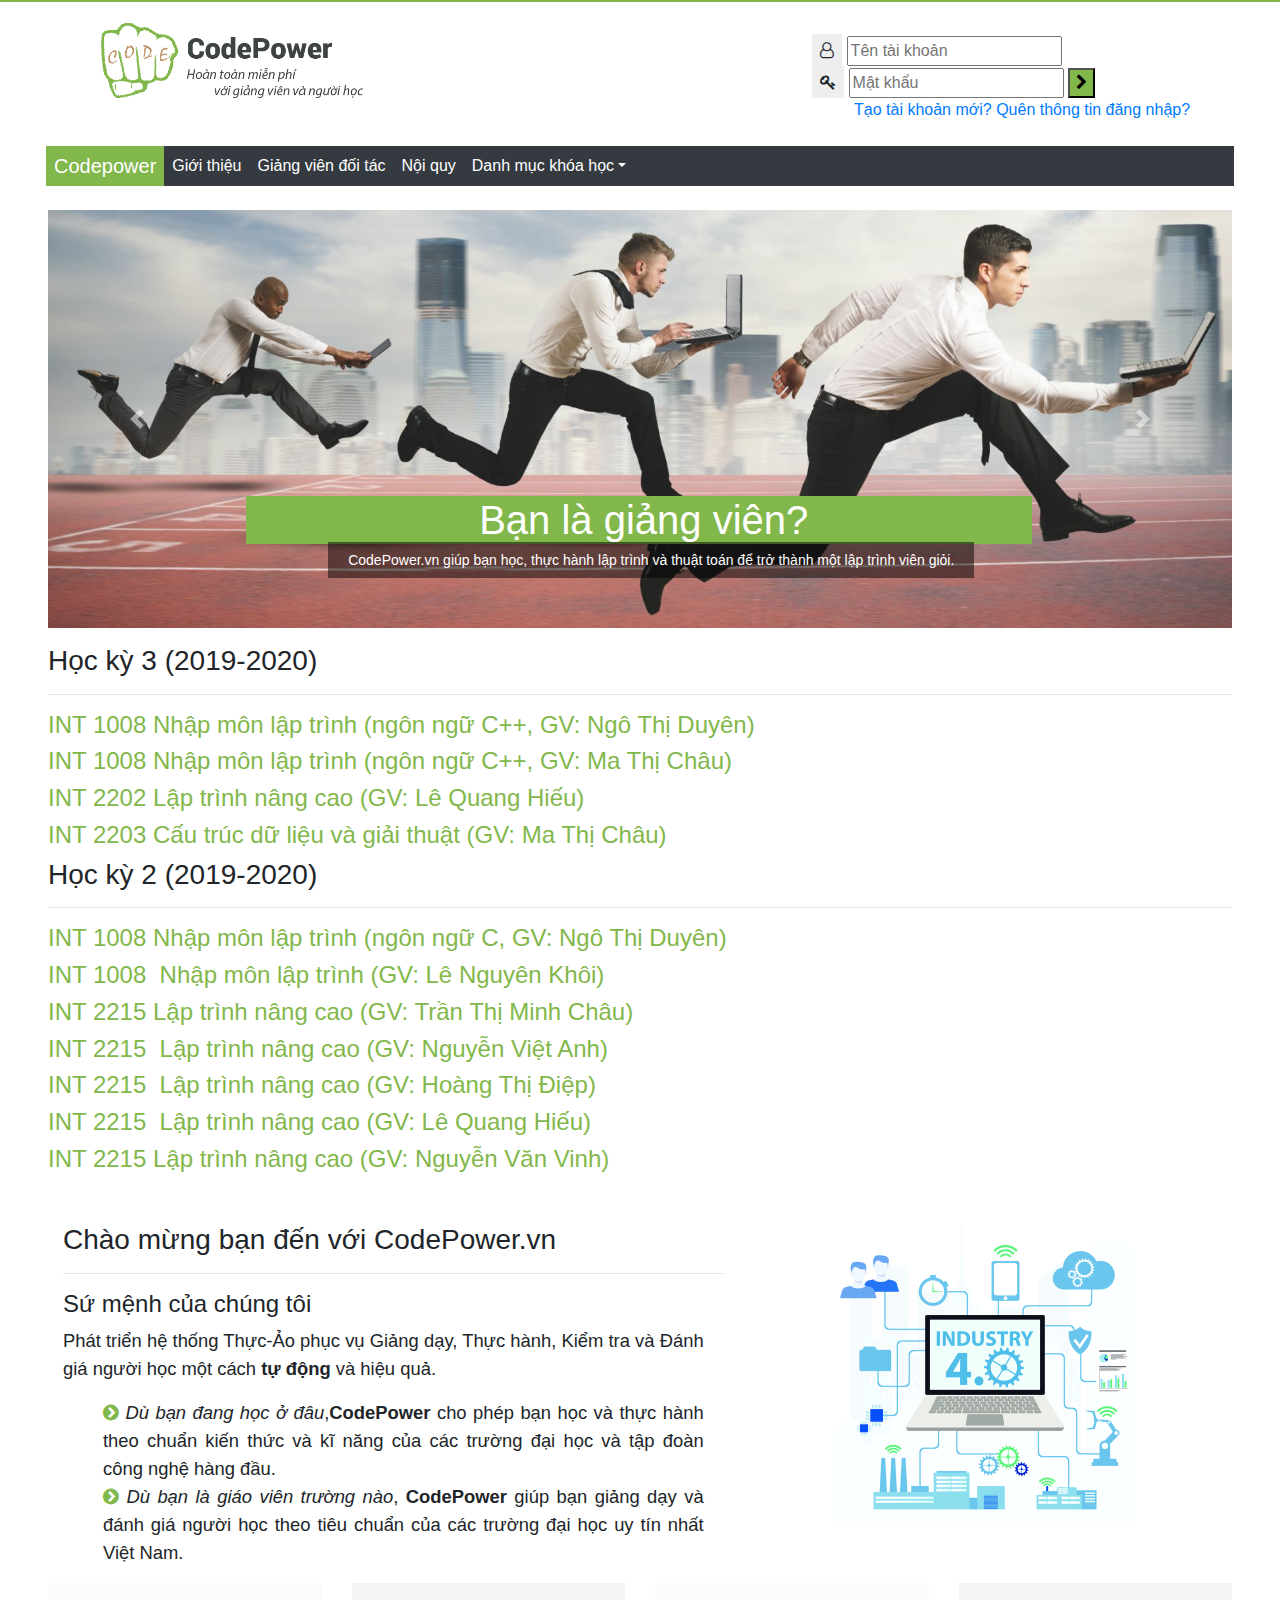
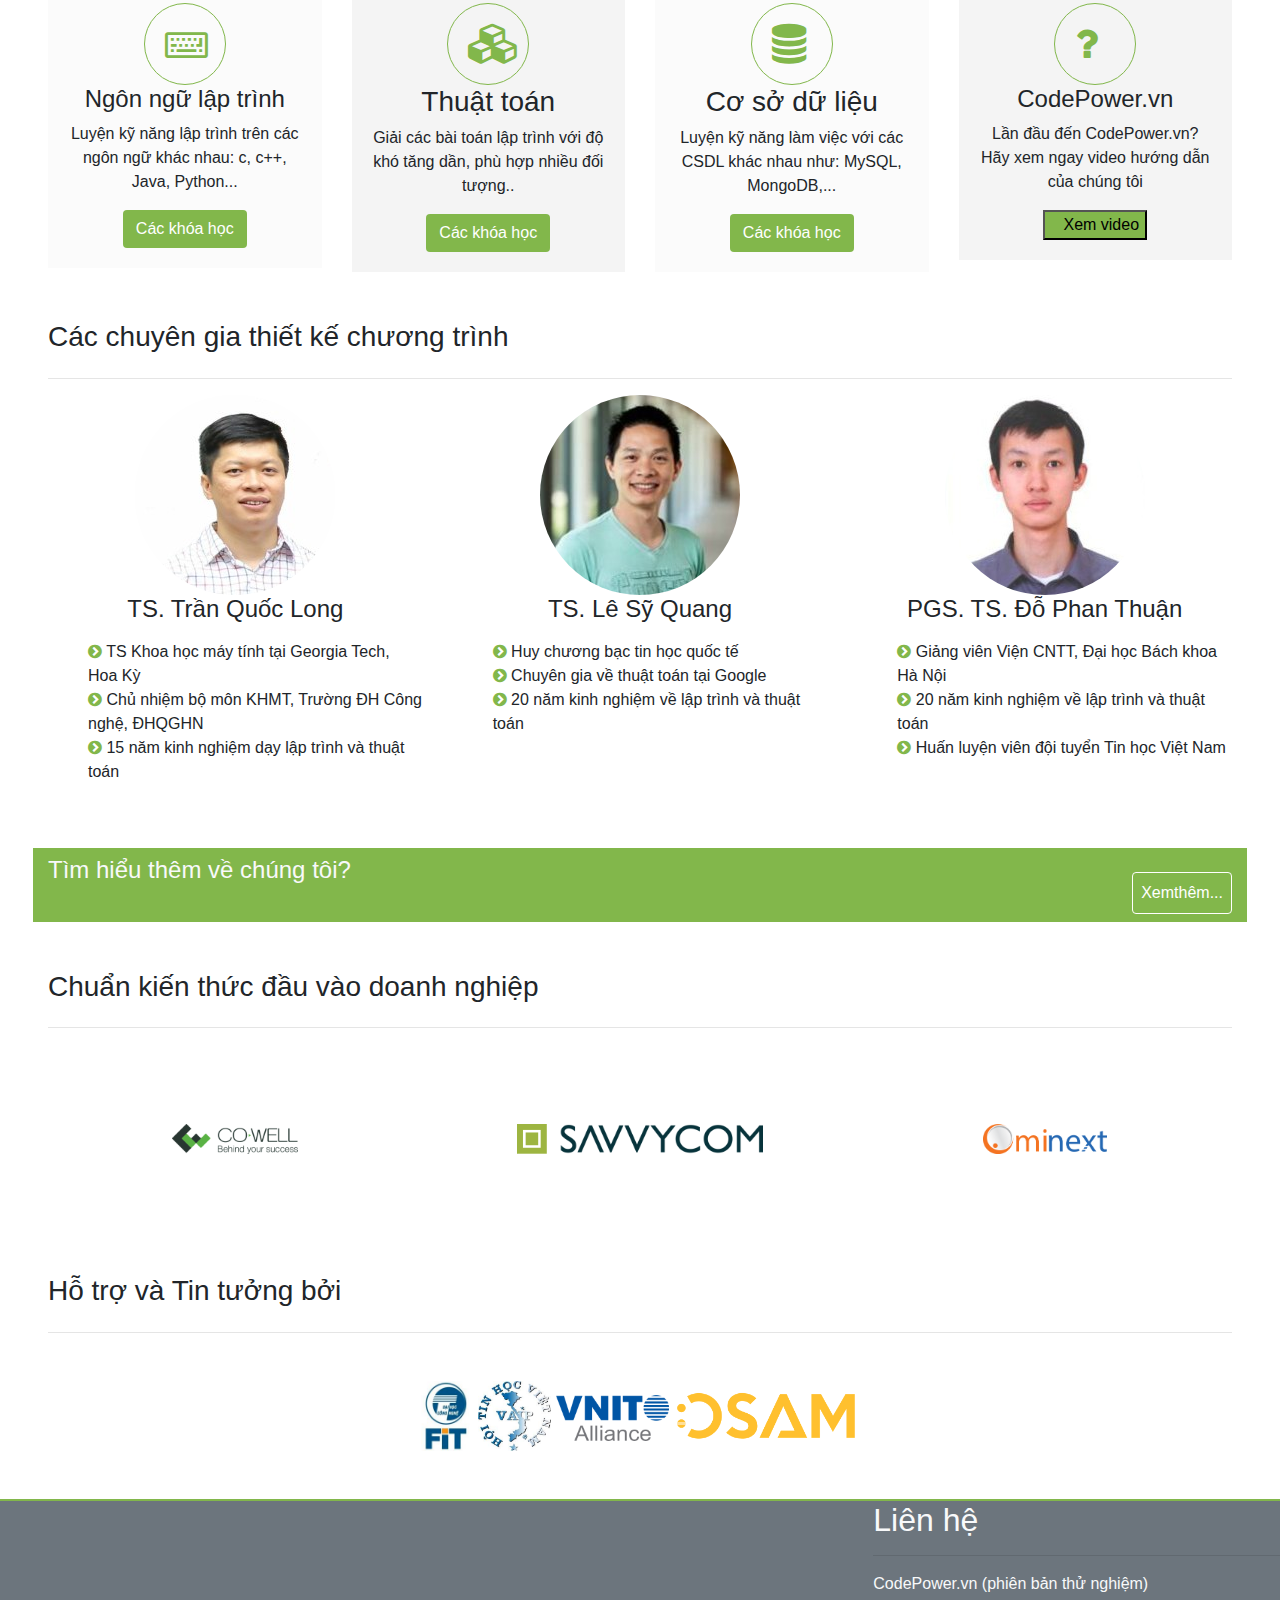
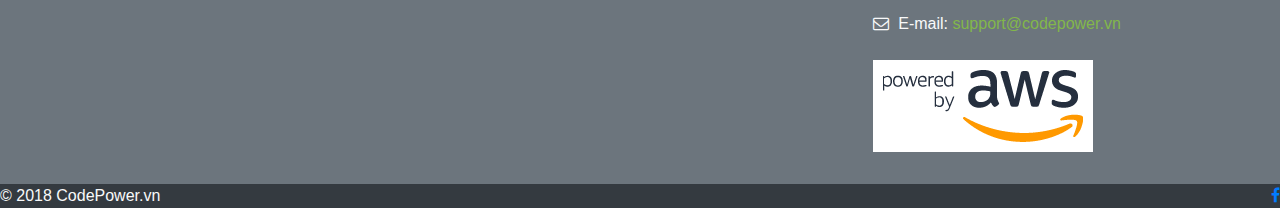
==== final_project/index.html @ 3b0cdd64 "sửa bài, thêm js #myBtn" ====
<!doctype html>
<html lang="en">
  <head>
    <title>Title</title>
    <!-- Required meta tags -->
    <meta charset="utf-8">
    <meta name="viewport" content="width=device-width, initial-scale=1, shrink-to-fit=no">
   
    <!-- Bootstrap CSS -->
    <script src="https://maxcdn.bootstrapcdn.com/bootstrap/4.0.0/js/bootstrap.min.js"
    integrity="sha384-JZR6Spejh4U02d8jOt6vLEHfe/JQGiRRSQQxSfFWpi1MquVdAyjUar5+76PVCmYl"
    crossorigin="anonymous"></script>
    <link rel="stylesheet" href="style.css">
    <link rel="stylesheet" href="https://stackpath.bootstrapcdn.com/bootstrap/4.3.1/css/bootstrap.min.css" integrity="sha384-ggOyR0iXCbMQv3Xipma34MD+dH/1fQ784/j6cY/iJTQUOhcWr7x9JvoRxT2MZw1T" crossorigin="anonymous">
    <link rel="stylesheet" href="https://stackpath.bootstrapcdn.com/font-awesome/4.7.0/css/font-awesome.min.css">
     <!-- animate.css -->
  <link rel="stylesheet" href="https://cdnjs.cloudflare.com/ajax/libs/animate.css/3.7.2/animate.css">
  </head>
  <body>
  </head>
  <body >
    
  
    <!---------header start------------------------------------------->


  <header class="header">
  
    <div class="container-fluid mt-3 mb-3 ">
  
      <div class="row">
  
        <div class="col-md-4 text-center">
  
          <div class="logo-header ml-5">
            <a class="logo" href="#" title="Trang chủ">
              <img src="images/logo_codepower.png" class="img-responsive"
                alt="logo"> </a>
          </div>
        </div>
  
        <div class="col-md-3 "></div>
  
        <div class="col-md-5 text-center mt-3">
  
          <form class="navbar-form block align-item-center" method="post" action="">
  
            <div class="row text-center ml-5 ">
  
              <div>
                <i class="fa fa-user-o p-2 " style="background-color: #eeeeee;"></i>
                <input id="inputName" class="span2 " type="text" name="username" placeholder="Tên tài khoản">
              </div>
              <div>
                <i class="fa fa-key p-2" style="background-color: #eeeeee;"></i>
                <input id="inputPassword" class="span2 " type="password" name="password" id="password"
                  placeholder="Mật khẩu">
                <button type="submit" id="submit"><i class="fa fa-chevron-right"></i></button>
              </div>
            </div>
  
            <div class="forgotpass text-center">
              <a target="" href="#">Tạo tài khoản mới? Quên thông tin đăng nhập?</a>
            </div>
  
          </form>
        </div>
      </div>
    </div>
  </header>
  
  <!---------header ------------------------------------------->
  
  <!---------------navbar start--------------------------------------->
  
  
  <nav class="navbar  navbar-dark navbar-expand-md mb-3 ">
    <div class="container-fluid bg-dark">
      <a href="#" class="navbar-brand pl-2 pr-2 ">Codepower</a>
      <button type="button" class="navbar-toggler navbar-toggler-right" data-toggle="collapse" data-target="#navbarNav"
        aria-controls="navbarNav" aria-expanded="false" aria-label="Toggle navigation">
        <span class="navbar-toggler-icon "></span>
      </button>
      <div class="collapse navbar-collapse" id="navbarNav">
        <ul class="navbar-nav " id="navScrollspy ">
          <li class="nav-item ">
            <a class="nav-link text-white" href="#">Giới thiệu</a>
          </li>
          <li class="nav-item ">
            <a class="nav-link text-white" href="#">Giảng viên đối tác</a>
          </li>
          <li class="nav-item ">
            <a class="nav-link text-white" href="#">Nội quy</a>
          </li>
          <li class="nav-item dropdown">
            <a class="nav-link dropdown-toggle text-white " href="#" id="dropdownId" data-toggle="dropdown"
              aria-haspopup="true" aria-expanded="false">Danh mục khóa học</a>
            <div class="dropdown-menu">
              <a class="dropdown-item text-dark bg-white " href="#">Ngôn ngữ lập trình</a>
              
              <a class="dropdown-item text-dark bg-white" href="#">Dữ liệu và thuật toán</a>
        
              <a class="dropdown-item text-dark bg-white" href="#">Cơ sở dữ liệu</a>
            </div>
          </li>
        </ul>
      </div>
    </div>
  </nav>

  <!---------------navbar --------------------------------------->
    
      
    
<div class="content mr-5 ml-5">      
    <!-- slideshow start -->
      <id="carouselExampleIndicators" class="carousel slide" data-ride="carousel">
        <ol class="carousel-indicators">
          <li data-target="#carouselExampleIndicators" data-slide-to="0" class="active"></li>
          <li data-target="#carouselExampleIndicators" data-slide-to="1"></li>
          <li data-target="#carouselExampleIndicators" data-slide-to="2"></li>
        </ol>
        <div class="carousel-inner">
          <div class="carousel-item active">
            <img class="d-block w-100" src="images/banner_competition.jpg" alt="First slide">
            <div class="carousel-caption d-none d-md-block">
              <h1 class="heading animated flipInX delay-1s "  >Bạn là giảng viên?</h1>
              <span class="sub-heading animated rollIn delay-2s" >CodePower.vn giúp bạn học, thực hành lập trình và thuật
                toán để trở thành một lập trình viên giỏi. </span>
    
            </div>
          </div>
    
          <div class="carousel-item">
            <img class="d-block w-100" src="images/banner_programming.jpg" alt="Second slide">
            <div class="carousel-caption d-none d-md-block">
              <h1 class="heading animated flipInX delay-1s " >Bạn muốn trở thành Chuyên gia thuật toán?</h1>
              <span class="sub-heading animated rollIn delay-2s " >CodePower.vn giúp bạn luyện tập các thuật toán khác nhau để
                trở thành Chuyên gia thuật toán và
                tham dự các kì thi lập trình thuật toán </span>
    
            </div>
          </div>
          <div class="carousel-item">
            <img class="d-block w-100" src="images/banner_teaching.jpg" alt="Second slide">
            <div class="carousel-caption d-none d-md-block">
              <h1 class="heading animated flipInX delay-1s ">Bạn muốn trở thành Chuyên gia thuật toán?</h1>
              <span class="sub-heading animated rollIn delay-2s">CodePower.vn giúp bạn luyện tập các thuật toán khác nhau để
                trở thành Chuyên gia thuật toán và
                tham dự các kì thi lập trình thuật toán </span>
    
            </div>
          </div>
            <a class="carousel-control-prev" href="#carouselExampleIndicators" role="button" data-slide="prev">
              <span class="carousel-control-prev-icon" aria-hidden="true"></span>
              <span class="sr-only">Previous</span>
            </a>
            <a class="carousel-control-next" href="#carouselExampleIndicators" role="button" data-slide="next">
              <span class="carousel-control-next-icon" aria-hidden="true"></span>
              <span class="sr-only">Next</span>
            </a>
          </div>    
    
    <div class="box generalbox sitetopic mt-3">
      <div class="no-overflow">
        <h3>Học kỳ 3 (2019-2020)</h3>
        <hr>
        <h4><a href="#">INT 1008 Nhập môn lập trình (ngôn
            ngữ C++, GV: Ngô Thị Duyên)</a></h4>
        <h4><a href="#">INT 1008 Nhập môn lập trình (ngôn
            ngữ C++, GV: Ma Thị Châu)</a></h4>
        <h4><a href="#">INT 2202 Lập trình nâng cao (GV:
            Lê Quang Hiếu)</a></h4>
        <h4><a href="#">INT 2203 Cấu trúc dữ liệu và giải
            thuật (GV: Ma Thị Châu)</a></h4>
  
        <h3 class="mt-2">Học kỳ 2 (2019-2020)</h3>
        <hr>
        <h4><a href="#">INT 1008 Nhập môn lập trình (ngôn ngữ C, GV: Ngô Thị Duyên)</a></h4>
        <h4><a href="#">INT 1008&nbsp; Nhập môn lập trình (GV: Lê Nguyên Khôi)</a></h4>
        <h4><a href="#">INT 2215 Lập trình nâng cao (GV: Trần Thị Minh Châu)</a></h4>
        <h4><a href="#">INT 2215&nbsp; Lập trình nâng cao (GV: Nguyễn Việt Anh)</a></h4>
        <h4><a href="#">INT 2215&nbsp; Lập trình nâng cao (GV: Hoàng Thị Điệp)</a></h4>
        <h4><a href="#">INT 2215&nbsp; Lập trình nâng cao (GV: Lê Quang Hiếu)</a></h4>
        <h4><a href="#">INT 2215&nbsp;Lập trình nâng cao (GV: Nguyễn Văn Vinh)</a></h4>
      </div>
      
    </html>
  <h3><br></h3>
 <!-- phàn chào mừng đến với CodePower -->
 

<div class="chaoMung ">
  <div class="col-md-7">
    <h3>Chào mừng bạn  đến với CodePower.vn<br></h3>
    <hr>
    <h4>Sứ mệnh của chúng tôi </h4>
    <div class="su-menh-container">
      <p class="plus"  style="font-size: 1.15em;">Phát triển hệ thống Thực-Ảo phục vụ Giảng dạy, Thực hành, 
        Kiểm tra và Đánh giá người học một cách <b>tự động</b> và hiệu quả.</p>
      <ul class="colored-plus" style="font-size: 1.15em;">
        <li><i class="fa fa-chevron-circle-right"></i> <i >Dù bạn đang học ở đâu</i>,<b>CodePower</b> cho phép bạn học và thực hành theo chuẩn kiến thức và kĩ năng của các trường đại học và tập đoàn công nghệ hàng đầu.</li>
        <li><i class="fa fa-chevron-circle-right"></i> <i>Dù bạn là giáo viên trường nào</i>, <b>CodePower</b>  giúp bạn giảng dạy và đánh giá người học theo tiêu chuẩn của các trường đại học uy tín nhất Việt Nam.</li>
      </ul>
    </div>
  </div>
  <div class="col-md-5" style="text-align: center;">
    <img src="images/industry4_0 .png" alt="" style="max-height:300px" class="img-responsive">
  </div>
</div>

<!-- iconbox -->

<div class="row myiconbox">



  <div class="col-md-3">
    <div class="iconbox1 ">
      <div class="card-body">
        <div class="iconcircle ">
          <i class="fa fa-keyboard-o"></i>
        </div>
        <div class="content" style="text-align: center;">
          <h4>Ngôn ngữ lập trình</h4>
          <p>Luyện kỹ năng lập trình trên các ngôn ngữ khác nhau: c, c++, Java, Python...</p>
          <a class="btn" href="#">Các khóa học </a>
        </div>
      </div>
    </div>
  </div>
  <div class="col-md-3">
    <div class="iconbox2 ">
      <div class="card-body">
        <div class="iconcircle ">
          <i class="fa fa-cubes"></i>
        </div>
        <div class="content" style="text-align: center;">
          <h3>Thuật toán</h3>
          <p>Giải các bài toán lập trình với độ khó tăng dần, phù hợp nhiều đối tượng..</p>
          <a class="btn" href="#">Các khóa học </a>
        </div>
      </div>
    </div>
  </div>
  <div class="col-md-3">
    <div class="iconbox1 ">
      <div class="card-body">
        <div class="iconcircle">
          <i class="fa fa-database"></i>
        </div>
        <div class="content" style="text-align: center;">
          <h3>Cơ sở dữ liệu</h3>
          <p>Luyện kỹ năng làm việc với các CSDL khác nhau như: MySQL, MongoDB,...</p>
          <a class="btn" href="#">Các khóa học </a>
        </div>
      </div>
    </div>
  </div>
  <div class="col-md-3">
    <div class="iconbox2  ">
      <div class="card-body">
        <div class="iconcircle " id="question">
          <i class="fa fa-question"></i>
        </div>
        <div class="content" style="text-align: center;" id="vid-content">
          <h4>CodePower.vn</h4>
          <p>Lần đầu đến CodePower.vn? Hãy xem ngay video hướng dẫn của chúng tôi
            <i class="fas fa-level-down-alt"></i>
          </p>
          <button style="background-color: #82B74B;"><i class="far fa-play-circle"></i>Xem video </button>
        </div>
      </div>

    </div>
  </div>

</div>
  <!--image-box start/////-------- phần Các chuyên gia thiết kế chương trình-->

<div class="image-box mt-5 mb-5">
  <h3 class="mb-4">Các chuyên gia thiết kế chương trình</h3>
  <hr>

  <div class="row">


    <div class="col-md-4">
      <img src="images/longtq-200x200.jpg" class="img-responsive rounded-circle  mx-auto d-block"><!--ảnh tròn, căn giữa(lề tự động, hiển thị khối)-->
      <div class="image-box-content">

        <h4 style="text-align: center;">TS.
          Trần Quốc Long</h4>
        <p></p>
        <ul>
          <li><i class="fa fa-chevron-circle-right"></i> TS Khoa học máy tính tại Georgia Tech, Hoa Kỳ</li>
          <li><i class="fa fa-chevron-circle-right"></i> Chủ nhiệm bộ môn KHMT, Trường ĐH Công nghệ, ĐHQGHN</li>
          <li><i class="fa fa-chevron-circle-right"></i> 15 năm kinh nghiệm dạy lập trình và thuật toán</li>
        </ul>
      </div>
    </div>

    <div class="col-md-4">
      <img src="images/lsq-200x200.jpg" class="img-responsive rounded-circle mx-auto d-block">
      <div class="image-box-content">
        <h4 style="text-align: center;">TS.
          Lê Sỹ Quang</h4>
        <p></p>
        <ul>
          <li><i class="fa fa-chevron-circle-right"></i> Huy chương bạc tin học quốc tế</li>
          <li><i class="fa fa-chevron-circle-right"></i> Chuyên gia về thuật toán tại Google</li>
          <li><i class="fa fa-chevron-circle-right"></i> 20 năm kinh nghiệm về lập trình và thuật toán</li>
        </ul>
      </div>
    </div>

    <div class="col-md-4">
      <img src="images/thuandp-200x200.jpg" class="img-responsive rounded-circle mx-auto d-block">
      <!--ảnh tròn, căn giữa(lề tự động, hiển thị khối)-->
      <div class="image-box-content">
        <h4 style="text-align: center;">PGS.
          TS. Đỗ Phan Thuận</h4>
        <p></p>
        <ul>
          <li><i class="fa fa-chevron-circle-right"></i> Giảng viên Viện CNTT, Đại học Bách khoa Hà Nội</li>
          <li><i class="fa fa-chevron-circle-right"></i> 20 năm kinh nghiệm về lập trình và&nbsp;thuật toán</li>
          <li><i class="fa fa-chevron-circle-right"></i> Huấn luyện viên đội tuyển Tin học Việt Nam</li>
        </ul>
      </div>
    </div>

  </div>
</div>
<!--image-box /////-------- phần Các chuyên gia thiết kế chương trình-->
    
    
    
    
<!--phần xem thêm ----start----------------------------------------->
    <div class="row mt-5 mb-5" style="background-color:#82b74b; ">
      <div class="col-md-8">
        <h4 class="text-light pt-2">Tìm hiểu thêm về chúng tôi?</h4>
      </div>
      <div class="col-md-4 " style="text-align: end;">
        <a class="btn border border-white text-light mt-4 mb-2 p-2" style="background-color:#82b74b;" href="#">Xemthêm...</a>
      </div>
    </div>
<!--phần xem thêm -------------------------------------------->
    
    
    
    
    

<!---------------------phần chạy ảnh ----------------------------------->
  <div class="mt-5 mb-5">
    <h3 class="mb-4 mt-5">Chuẩn kiến thức đầu vào doanh nghiệp</h3>
    <hr>
    <div class="row ">
    
      <div class="col-md-4 dong " >
    
        <a class="men" href="/cowell" target="_blank"><img class="mx-auto d-block face1 "
            src="images/cowell-logo-frontpage.png"></a>
        <div class=" face2 ml-4">
          <ul>
            <li><i class="fa fa-check-circle"></i><span class="bold">Quy mô:</span> 300+ nhân viên</li>
            <li><i class="fa fa-check-circle"></i><span class="bold">Lĩnh vực:</span> Xuất khẩu phần mềm</li>
            <li><i class="fa fa-check-circle"></i><span class="bold">Thị trường:</span> Nhật Bản</li>
          </ul>
          <center><a class="text-light p-1" style="background-color: #82b74b;" href="/savvycom" target="_blank"
              class="btn btn-default">Thử sức</a></center>
        </div>
      </div>
    
    
      <div class="col-md-4 dong">
        <a class="men" href="/savvycom" target="_blank"><img class="mx-auto d-block face1"
            src="images/savvycom-logo-frontpage.png"></a>
        <div class=" face2 ml-4">
          <ul>
            <li><i class="fa fa-check-circle"></i><span class="bold">Quy mô:</span> 100+ nhân viên</li>
            <li><i class="fa fa-check-circle"></i><span class="bold">Lĩnh vực:</span> Ứng dụng Web/Mobile/AI</li>
            <li><i class="fa fa-check-circle"></i><span class="bold">Thị trường:</span> Quốc tế</li>
          </ul>
          <center><a class="text-light p-1" style="background-color: #82b74b;" href="/savvycom" target="_blank"
              class="btn btn-default">Thử sức</a></center>
        </div>
      </div>
      <div class="col-md-4 dong " >
        <a class="men" href="/ominext" target="_blank"><img class="mx-auto d-block face1"
            src="images/ominext-logo-frontpage.png"></a>
        <div class=" face2 ml-4">
          <ul>
            <li><i class="fa fa-check-circle"></i><span class="bold">Quy mô:</span> 200+ nhân viên</li>
            <li><i class="fa fa-check-circle"></i><span class="bold">Lĩnh vực:</span> Phát triển ứng dụng Web/Mobile</li>
            <li><i class="fa fa-check-circle"></i><span class="bold">Thị trường:</span> Nhật Bản</li>
          </ul>
          <center><a class="text-light p-1" style="background-color: #82b74b;" href="/ominext" target="_blank"
              class="btn btn-default">Thử sức</a></center>
        </div>
    
      </div>
    
    </div>
  </div>
    
<!------phần chạy ảnh ------------------------------------------>
    <br>
    
    <!-- phần logo start-->
    <div class=" mt-5 mb-5">
      <h3 class="mb-4 mt-5">Hỗ trợ và Tin tưởng bởi</h3>
      <hr>
      <div class="row-fluid mt-5 mb-5">
        <center>
          <a href="http://fit.uet.vnu.edu.vn/" target="_blank"><img src="images/fit-uet.png" class="sponsor-front-page"
              title="Khoa CNTT - Trường ĐH Công nghệ - ĐHQGHN" alt="Khoa CNTT - Trường ĐH Công nghệ - ĐHQGHN"></a>
          <a href="http://vaip.org.vn/" target="_blank"><img src="images/vaip_logo.jpg" class="sponsor-front-page"
              title="Hội Tin học Việt Nam" alt="Hội Tin học Việt Nam"></a>
          <a href="http://vnito.org/" target="_blank"><img src="images/vnito_logo.png" class="sponsor-front-page"
              title="VNITO Alliance" alt="VNITO Alliance" style="height: 50px;"></a>
          <a href="https://osam.io/" target="_blank"><img src="images/osam_logo.png" class="sponsor-front-page" title="OSAM"
              alt="OSAM" style="height: 50px;"></a>
        </center>
      </div>
    </div>
    
  </div>   
</div>    
    <!-- phần logo -->
    
    
    <!---phần footer-->
    <footer class="bg-secondary mt-5 ">
      <div class="row">
        <div class="col-md-4"></div>
        <div class="col-md-4"></div>
        <div class="col-md-4">
          <h2 class="text-light">Liên hệ</h2>
          <hr>
          <div class="no-overflow">
            <p class="text-light">CodePower.vn (phiên bản thử nghiệm)</p>
            <p class="text-light"><i class="fa fa-envelope-o text-light"></i>&nbsp; E-mail: <a style="color: #82b74b;"
                href="mailto:support@codepower.vn">support@codepower.vn</a></p>
            <p style="margin-top:24px;"><img src="images/PB_AWS_logo_RGB.png" alt="Powered by AWS" title="Powered by AWS"
                style="background-color: #fff;padding: 10px;max-width:80%;"></p>
          </div>
        </div>
    
      </div>
      <div class="footerlinks bg-dark ">
        <div class="row-fluid">
          <p class="helplink"></p>
          <div class="footnote text-light">
            <span>© 2018 CodePower.vn</span>
            <div class="social_icons pull-right">
              <a class="social fa fa-facebook" href="https://facebook.com/codepower.vn" target="_blank" rel="noreferrer">
              </a>
            </div>
          </div>
        </div>
    
    
    
      </div>
    
    
    
    </footer>
<button onclick="topFunction()" id="myBtn" title="Go to top"><i class="fa fa-chevron-circle-up"></i></button>





    <!-- Optional JavaScript -->
    <!-- jQuery first, then Popper.js, then Bootstrap JS -->
    <script src="https://code.jquery.com/jquery-3.3.1.slim.min.js" integrity="sha384-q8i/X+965DzO0rT7abK41JStQIAqVgRVzpbzo5smXKp4YfRvH+8abtTE1Pi6jizo" crossorigin="anonymous"></script>
    <script src="https://cdnjs.cloudflare.com/ajax/libs/popper.js/1.14.7/umd/popper.min.js" integrity="sha384-UO2eT0CpHqdSJQ6hJty5KVphtPhzWj9WO1clHTMGa3JDZwrnQq4sF86dIHNDz0W1" crossorigin="anonymous"></script>
    <script src="https://stackpath.bootstrapcdn.com/bootstrap/4.3.1/js/bootstrap.min.js" integrity="sha384-JjSmVgyd0p3pXB1rRibZUAYoIIy6OrQ6VrjIEaFf/nJGzIxFDsf4x0xIM+B07jRM" crossorigin="anonymous"></script>
  <script src="script.js"></script>
  </body>
</html>
---- final_project/style.css ----
header, footer{
    border-top:2px solid #82b74b;
}
a.logo img {
    max-height: 90px;
}
#submit{
    background-color: #82b74b;
}

.dropdown:hover .dropdown-menu{ /*sổ xuống*/
    display: block;
}
li.nav-item:hover{
    background-color: #1e340c ;  /* hover vào các liên kết*/
}
.navbar-brand{
    background-color: #82b74b;/*bg của codepower*/
    margin-right: 0px !important; /*margin-right: 1rem;*/
}
.dropdown-menu a:hover{
    background-color: gray !important;
}
.container-fluid{
    padding: 0px !important;
    margin: 0px !important;
}
.navbar{
    margin-left: 30px;
    margin-right: 30px;
}
/* link ------------------------------------------------------------------------------*/
h4>a{
    color: #82b74b;
    text-decoration: none;
}
h4>a:hover{
    text-decoration: none; color: black;
}
/*phần ảnh chạy */
 a.men>img {
    max-height: 30px;
    width: auto;
    margin-top: 80px;
}
.dong{
    max-height: 150px;
}
/*hover anh*/
.face2{
    display: none;
}
.dong:hover .face2{
    display: block;
    transform: translateY(-70px);
}
.dong:hover .face1{
    transform: translateY(-70px);
}
/*logo anh cuối*/
center a img{
    max-height: 70px;
    width: auto;
}
.footerlinks{
    max-height: 50px;
}
/*----------icon-------------*/
i.fa-chevron-circle-right{
    background-color:white; color: #82b74b; border: #82b74b; border-radius: 50%
}
ul li {
    list-style-type: none;
}
i.fa-check-circle{
    background-color:#82b74b; color: white ; border: white; border-radius: 50%; 
}









/*-----------------------------------------------------------------------------------------------------------------------------------------------*/

/* slidershow */
.carousel-caption{
    color: #555555 ;
    font: 14px "Open Sans", sans-serif;
	margin: 0px 0px 20px;
}

h1{
    color: #fff;
    font: 28px "Open Sans", sans-serif;
    background: #82B74B;
    margin: 10px 22.522px 10px 20px;
    padding: 0px 0px 0px 10px;
    font-size: 32px;
}
span.sub-heading {
    color: #fff;
    font: 14px "Open Sans", sans-serif;
    background: #00000080;
    margin: 0px 0px 0px 22.525px;
    padding: 10px 20px;
}
/* dưới slideshow..................... */
h4 a:hover {
    color: #222;
    text-decoration: none;
}
.su-menh-container {
    padding-right: 20px;
    line-height: 28px;
}
ul.colored-plus{
    list-style-type: none;
}
.su-menh-container p, .su-menh-container li {
    text-align: justify;
}
p {
    margin: 0 0 10px;
}
.chaoMung{
    display: flex;
}
/* iconbox ............................ */
.iconcircle {
    border: 1px solid #82b74b;
    border-radius: 50%;
    height: 82px;
    margin: 0 auto;
    width: 82px;
}
.iconcircle i{
    color: #82b74b;
    font-size: 40px;
    margin: 20px;
}
/* .iconcircle i:hover{
    color: #fff;
} */
/* .iconcircle:hover{
    background-color: #82b74b;
} */
a.btn{
    background-color: #82b74b;
    color: #fff !important;
}
button.fa-play-circle{
    background-color: #82b74b;
}
.iconbox1{
    background-color: #fbfbfb;
}
.iconbox2{
    background-color: #f4f4f4;
}
/* .myiconbox :hover{
    background-color: #efefef;
} */

/*nút js*/
#myBtn {
    display: none; /* Hidden by default */
    position: fixed; /* Fixed/sticky position */
    bottom: 20px; /* Place the button at the bottom of the page */
    right: 30px; /* Place the button 30px from the right */
    z-index: 99; /* Make sure it does not overlap */
    border: none; /* Remove borders */
    outline: none; /* Remove outline */
    background-color: #82b74b;
    
    color: white; /* Text color */
    cursor: pointer; /* Add a mouse pointer on hover */
    padding: 15px; /* Some padding */
    border-radius: 10px; /* Rounded corners */
    font-size: 18px; /* Increase font size */
  }
  #myBtn i{
      font-size: 30px;
  }
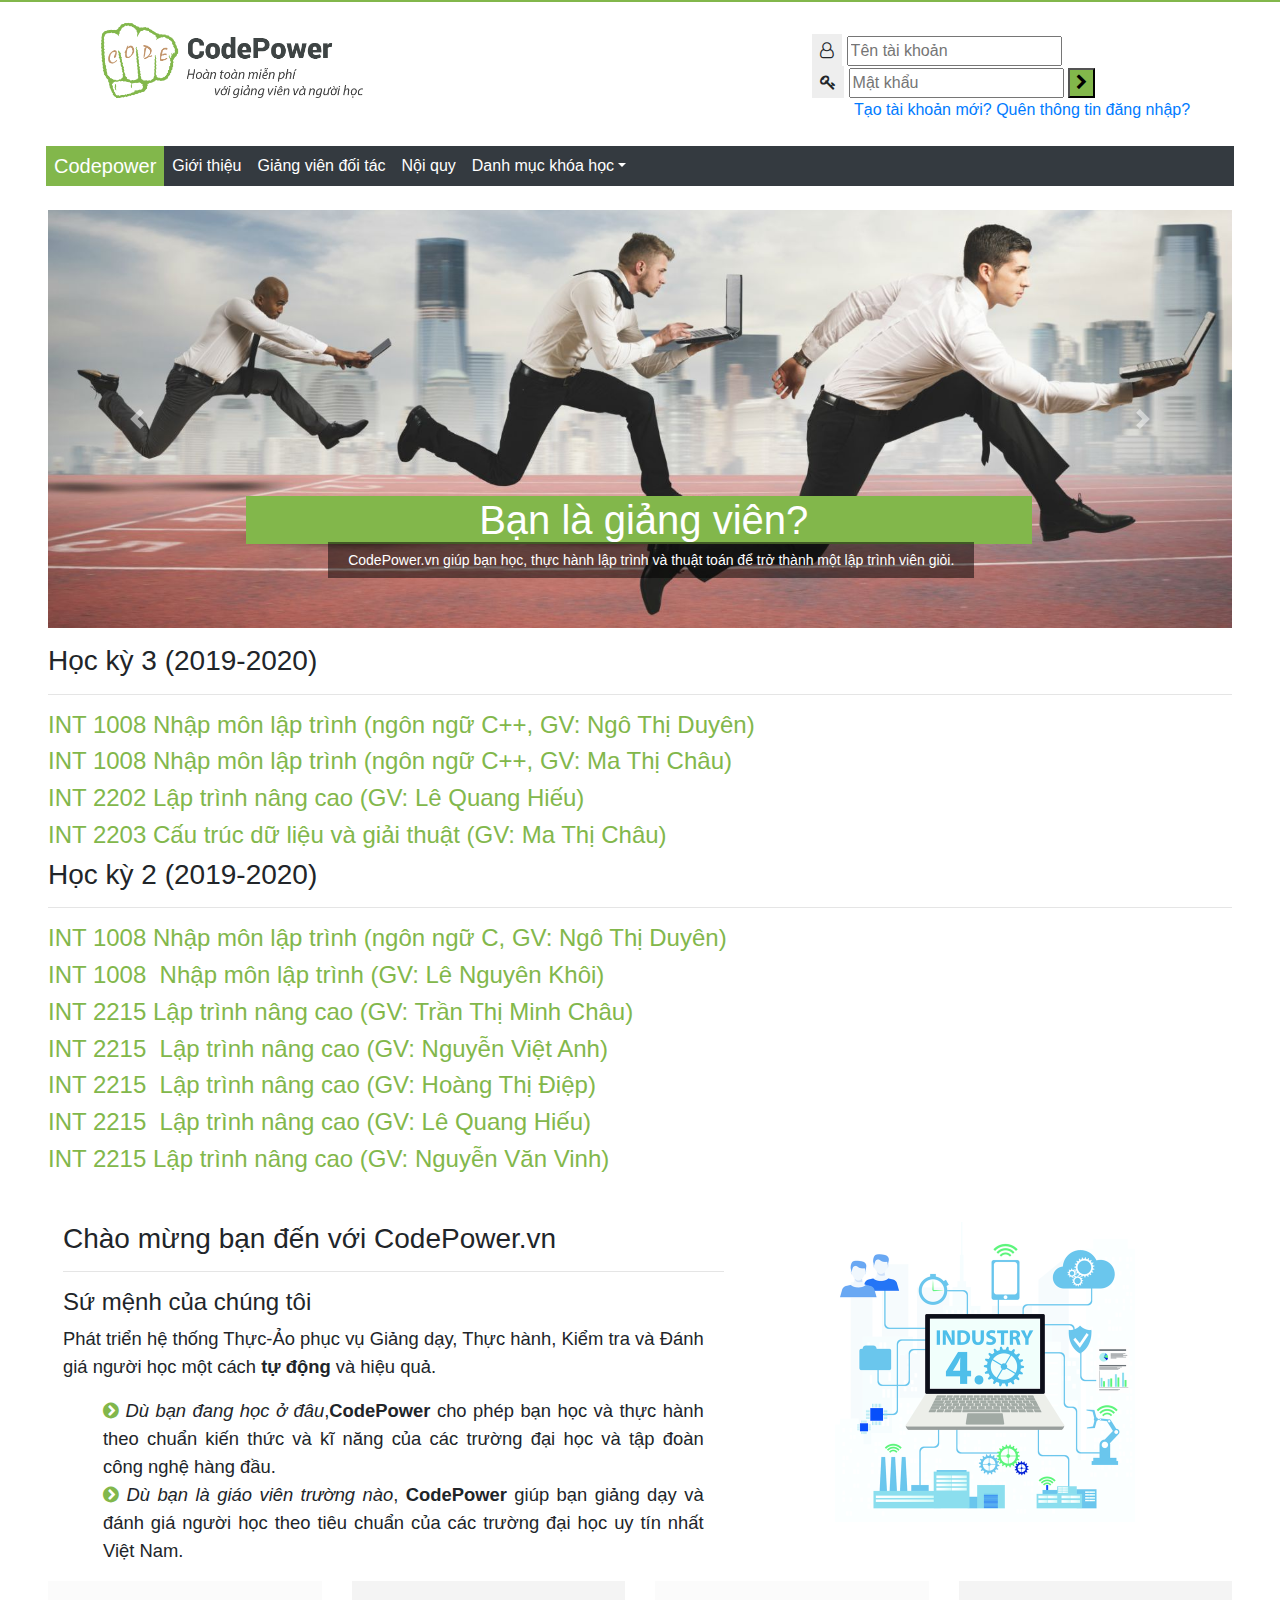
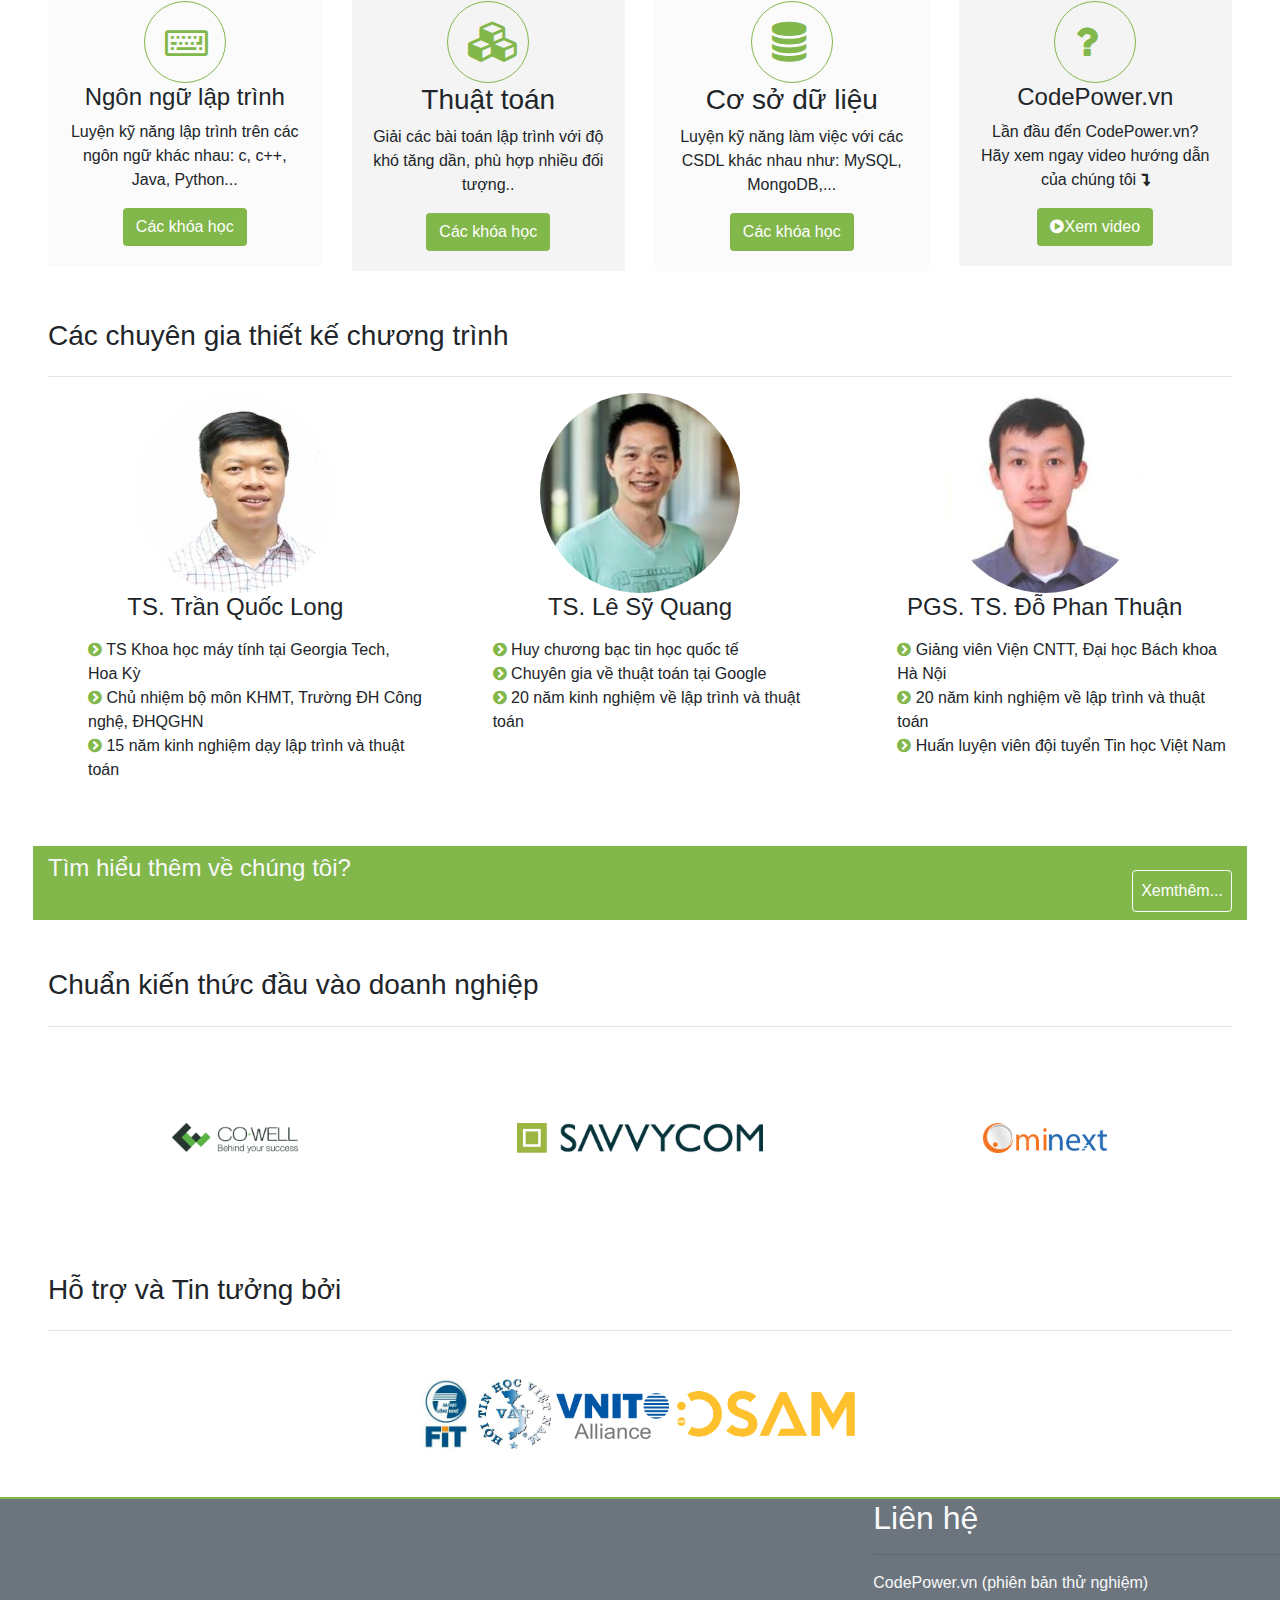
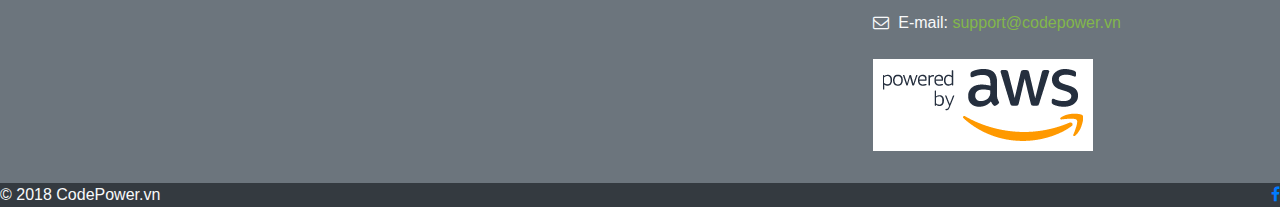
==== commit 77b3165c: "sửa và thêm js" ====
--- a/final_project/index.html
+++ b/final_project/index.html
@@ -160,7 +160,7 @@
               <span class="sr-only">Next</span>
             </a>
           </div>    
-    
+    <!-- phần link    -->
     <div class="box generalbox sitetopic mt-3">
       <div class="no-overflow">
         <h3>Học kỳ 3 (2019-2020)</h3>
@@ -186,11 +186,11 @@
       </div>
       
     </html>
-  <h3><br></h3>
+  <!-- <h3><br></h3> -->
  <!-- phàn chào mừng đến với CodePower -->
  
 
-<div class="chaoMung ">
+<div class="chaoMung mt-5">
   <div class="col-md-7">
     <h3>Chào mừng bạn  đến với CodePower.vn<br></h3>
     <hr>
@@ -216,7 +216,7 @@
 
 
   <div class="col-md-3">
-    <div class="iconbox1 ">
+    <div class="iconbox1 iconbox ">
       <div class="card-body">
         <div class="iconcircle ">
           <i class="fa fa-keyboard-o"></i>
@@ -230,7 +230,7 @@
     </div>
   </div>
   <div class="col-md-3">
-    <div class="iconbox2 ">
+    <div class="iconbox2 iconbox">
       <div class="card-body">
         <div class="iconcircle ">
           <i class="fa fa-cubes"></i>
@@ -244,7 +244,7 @@
     </div>
   </div>
   <div class="col-md-3">
-    <div class="iconbox1 ">
+    <div class="iconbox1 iconbox">
       <div class="card-body">
         <div class="iconcircle">
           <i class="fa fa-database"></i>
@@ -258,7 +258,7 @@
     </div>
   </div>
   <div class="col-md-3">
-    <div class="iconbox2  ">
+    <div class="iconbox2  iconbox">
       <div class="card-body">
         <div class="iconcircle " id="question">
           <i class="fa fa-question"></i>
@@ -266,9 +266,9 @@
         <div class="content" style="text-align: center;" id="vid-content">
           <h4>CodePower.vn</h4>
           <p>Lần đầu đến CodePower.vn? Hãy xem ngay video hướng dẫn của chúng tôi
-            <i class="fas fa-level-down-alt"></i>
+            <i class="fa fa-level-down"></i>
           </p>
-          <button style="background-color: #82B74B;"><i class="far fa-play-circle"></i>Xem video </button>
+          <a class="btn" href="#"><i class="fa fa-play-circle"></i>Xem video </a>
         </div>
       </div>
 
--- a/final_project/style.css
+++ b/final_project/style.css
@@ -143,12 +143,7 @@
     font-size: 40px;
     margin: 20px;
 }
-/* .iconcircle i:hover{
-    color: #fff;
-} */
-/* .iconcircle:hover{
-    background-color: #82b74b;
-} */
+
 a.btn{
     background-color: #82b74b;
     color: #fff !important;
@@ -162,9 +157,7 @@
 .iconbox2{
     background-color: #f4f4f4;
 }
-/* .myiconbox :hover{
-    background-color: #efefef;
-} */
+
 
 /*nút js*/
 #myBtn {
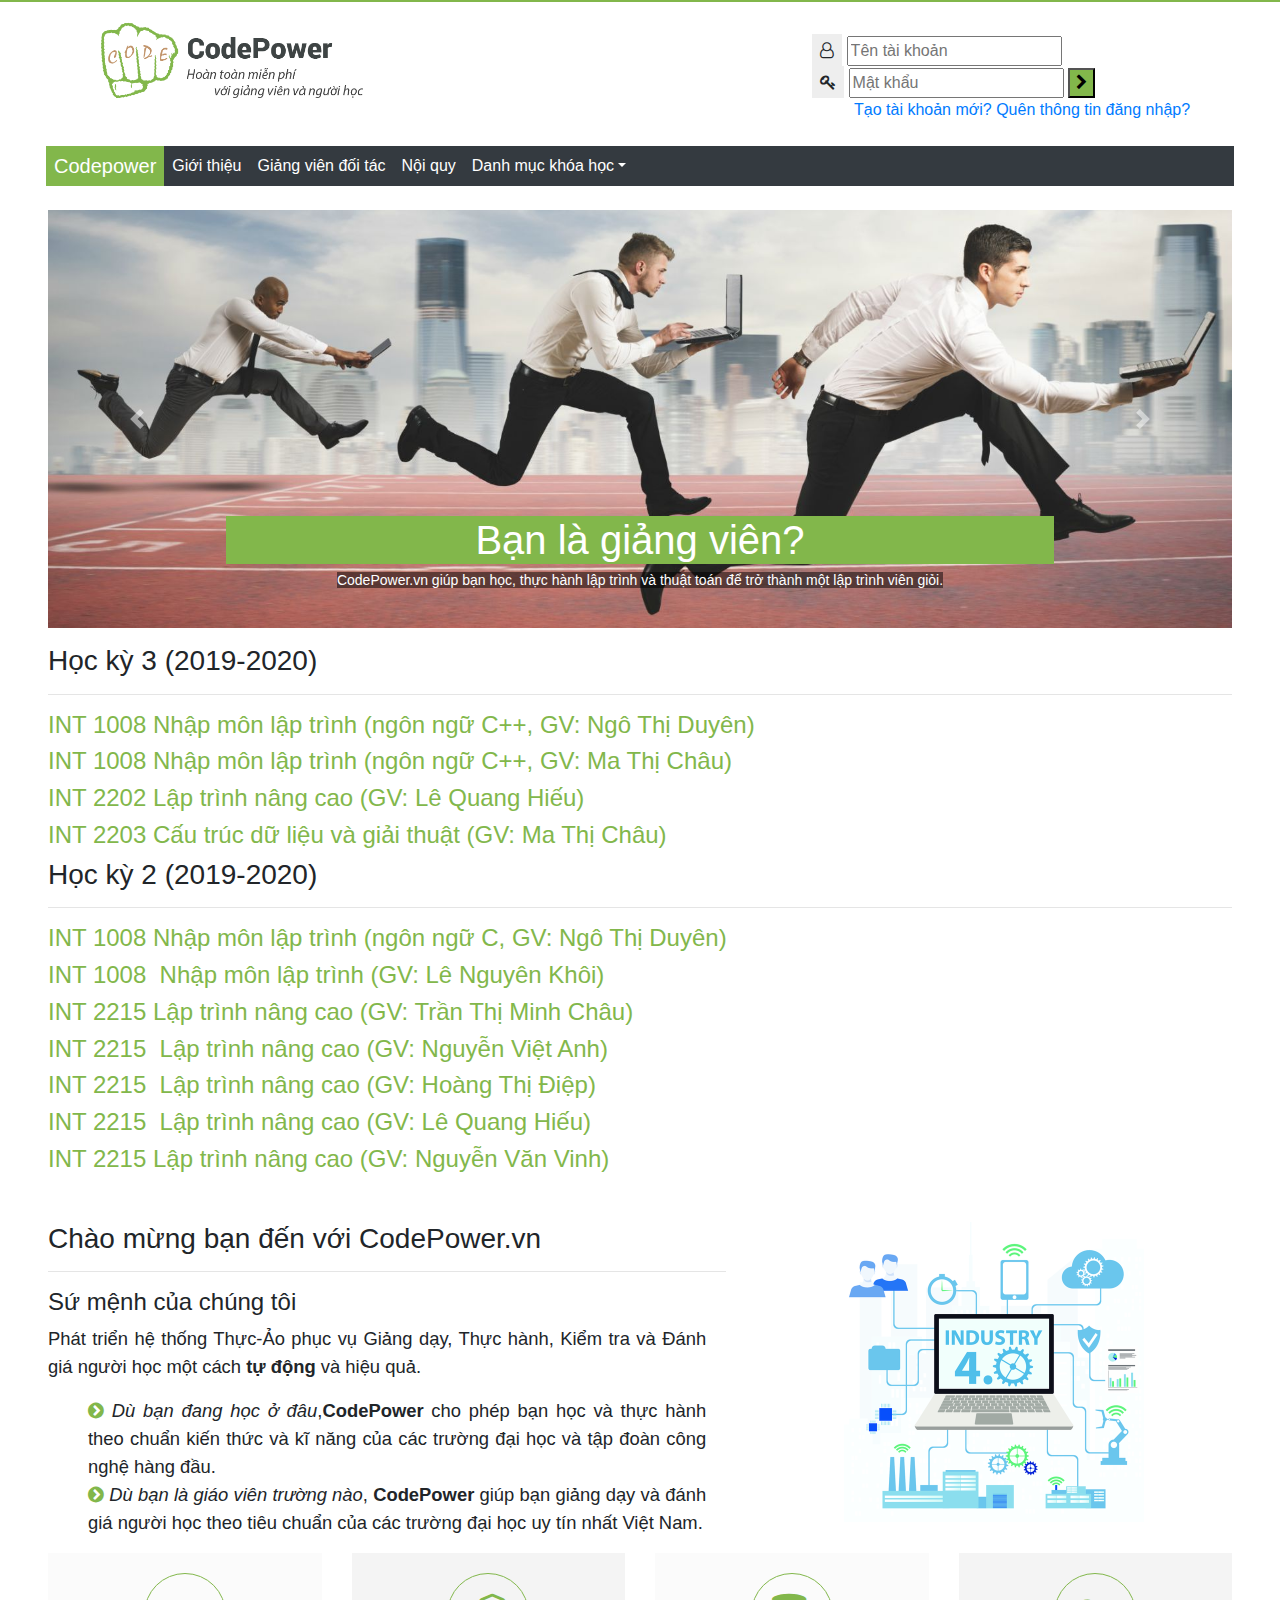
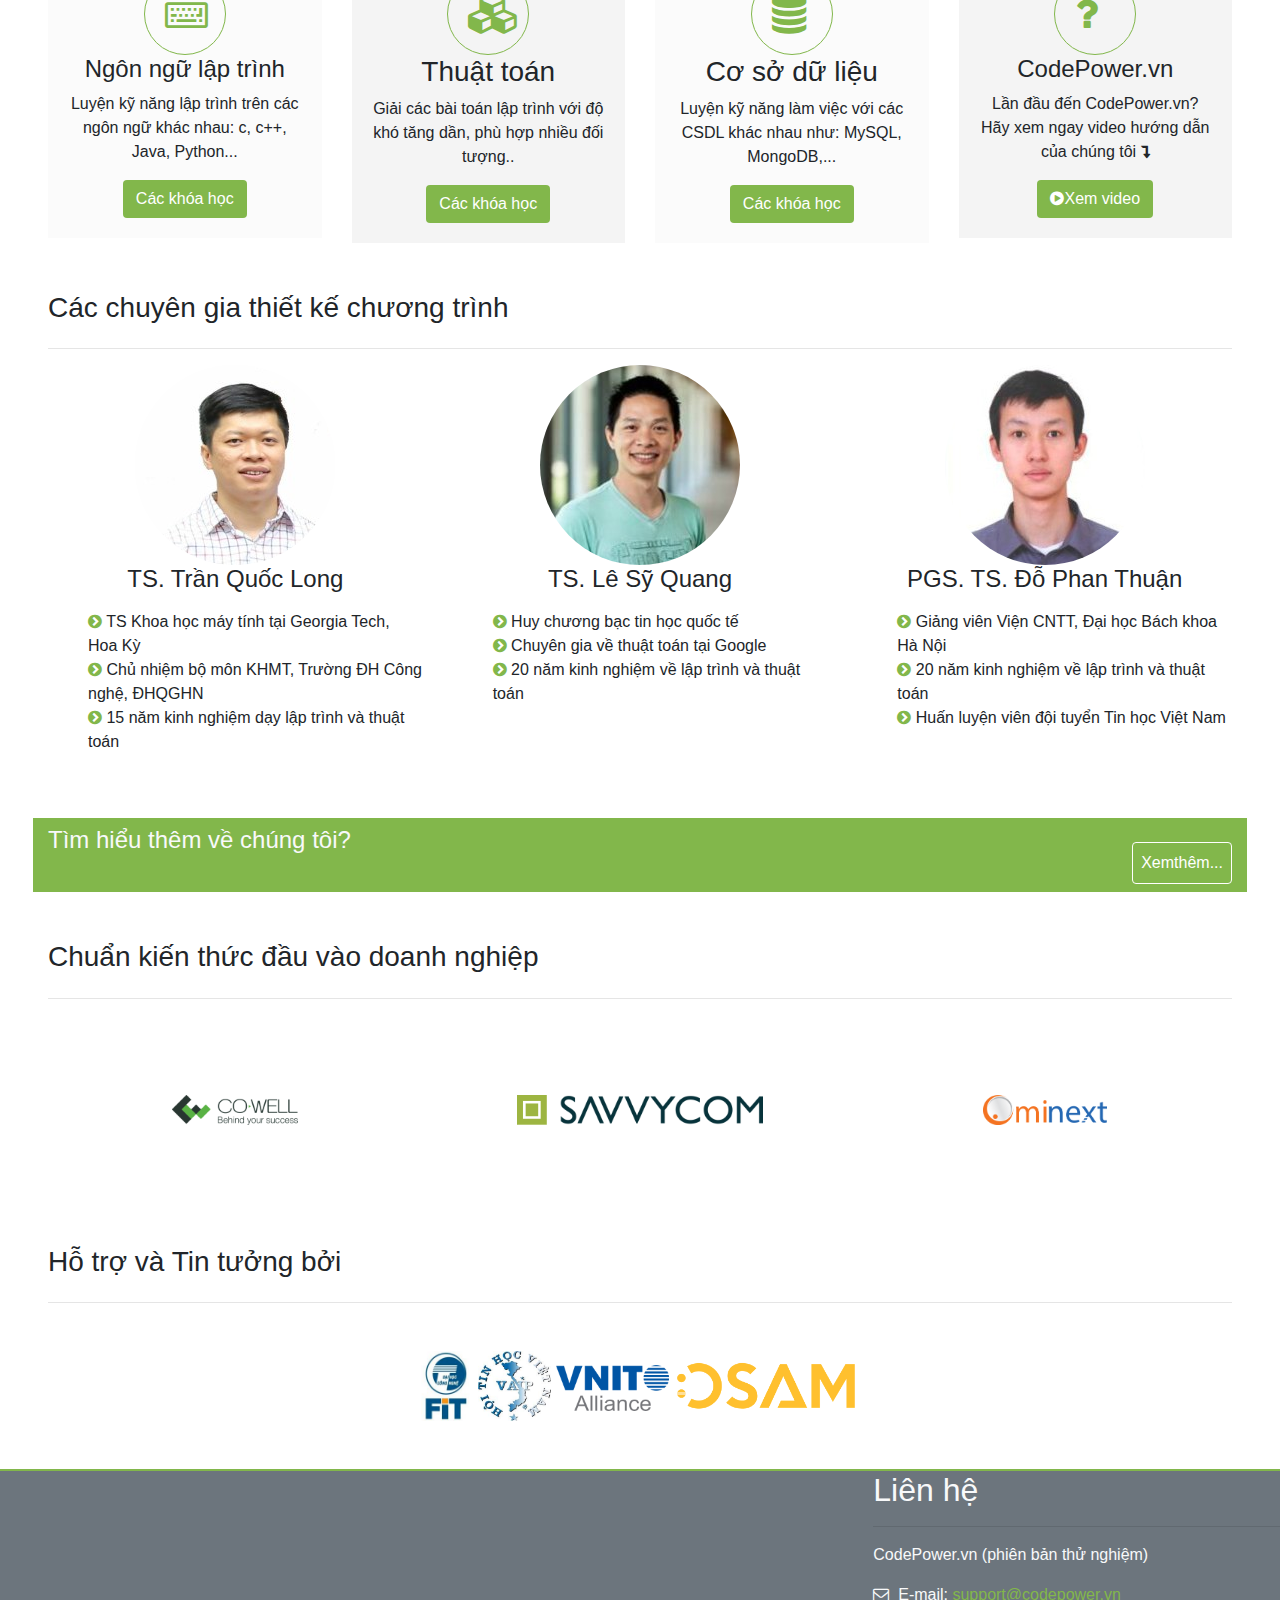
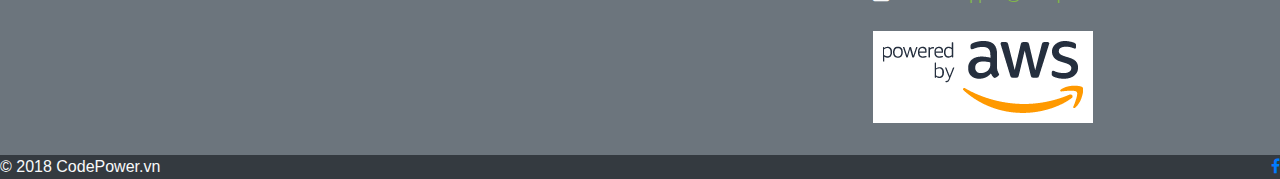
==== commit 527c7ff7: "sửa (content , js)" ====
--- a/final_project/index.html
+++ b/final_project/index.html
@@ -112,7 +112,7 @@
     
       
     
-<div class="content mr-5 ml-5">      
+<div class="contented mr-5 ml-5">      
     <!-- slideshow start -->
       <id="carouselExampleIndicators" class="carousel slide" data-ride="carousel">
         <ol class="carousel-indicators">
@@ -186,26 +186,24 @@
       </div>
       
     </html>
-  <!-- <h3><br></h3> -->
  <!-- phàn chào mừng đến với CodePower -->
- 
-
-<div class="chaoMung mt-5">
-  <div class="col-md-7">
-    <h3>Chào mừng bạn  đến với CodePower.vn<br></h3>
-    <hr>
-    <h4>Sứ mệnh của chúng tôi </h4>
-    <div class="su-menh-container">
-      <p class="plus"  style="font-size: 1.15em;">Phát triển hệ thống Thực-Ảo phục vụ Giảng dạy, Thực hành, 
-        Kiểm tra và Đánh giá người học một cách <b>tự động</b> và hiệu quả.</p>
-      <ul class="colored-plus" style="font-size: 1.15em;">
-        <li><i class="fa fa-chevron-circle-right"></i> <i >Dù bạn đang học ở đâu</i>,<b>CodePower</b> cho phép bạn học và thực hành theo chuẩn kiến thức và kĩ năng của các trường đại học và tập đoàn công nghệ hàng đầu.</li>
-        <li><i class="fa fa-chevron-circle-right"></i> <i>Dù bạn là giáo viên trường nào</i>, <b>CodePower</b>  giúp bạn giảng dạy và đánh giá người học theo tiêu chuẩn của các trường đại học uy tín nhất Việt Nam.</li>
-      </ul>
-    </div>
-  </div>
-  <div class="col-md-5" style="text-align: center;">
-    <img src="images/industry4_0 .png" alt="" style="max-height:300px" class="img-responsive">
+<div class="row mt-5">
+    <div class="chao mung col-md-7">
+      <h3>Chào mừng bạn  đến với CodePower.vn<br></h3>
+      <hr>
+      <h4>Sứ mệnh của chúng tôi </h4>
+      <div class="su-menh-container">
+        <p class="plus" >Phát triển hệ thống Thực-Ảo phục vụ Giảng dạy, Thực hành, 
+          Kiểm tra và Đánh giá người học một cách <b>tự động</b> và hiệu quả.</p>
+        <ul class="colored-plus" >
+          <li><i class="fa fa-chevron-circle-right"></i> <i >Dù bạn đang học ở đâu</i>,<b>CodePower</b> cho phép bạn học và thực hành theo chuẩn kiến thức và kĩ năng của các trường đại học và tập đoàn công nghệ hàng đầu.</li>
+          <li><i class="fa fa-chevron-circle-right"></i> <i>Dù bạn là giáo viên trường nào</i>, <b>CodePower</b>  giúp bạn giảng dạy và đánh giá người học theo tiêu chuẩn của các trường đại học uy tín nhất Việt Nam.</li>
+        </ul>
+      </div>
+    </div>
+    <div class="industry col-md-5" >
+      <img src="images/industry4_0 .png" alt="" style="max-height:300px;" class="img-responsive">
+    </div>
   </div>
 </div>
 
@@ -221,7 +219,7 @@
         <div class="iconcircle ">
           <i class="fa fa-keyboard-o"></i>
         </div>
-        <div class="content" style="text-align: center;">
+        <div class="content" >
           <h4>Ngôn ngữ lập trình</h4>
           <p>Luyện kỹ năng lập trình trên các ngôn ngữ khác nhau: c, c++, Java, Python...</p>
           <a class="btn" href="#">Các khóa học </a>
--- a/final_project/style.css
+++ b/final_project/style.css
@@ -31,6 +31,8 @@
     margin-right: 30px;
 }
 /* link ------------------------------------------------------------------------------*/
+
+
 h4>a{
     color: #82b74b;
     text-decoration: none;
@@ -91,26 +93,21 @@
 .carousel-caption{
     color: #555555 ;
     font: 14px "Open Sans", sans-serif;
-	margin: 0px 0px 20px;
 }
 
 h1{
     color: #fff;
-    font: 28px "Open Sans", sans-serif;
     background: #82B74B;
-    margin: 10px 22.522px 10px 20px;
-    padding: 0px 0px 0px 10px;
-    font-size: 32px;
 }
 span.sub-heading {
     color: #fff;
     font: 14px "Open Sans", sans-serif;
     background: #00000080;
-    margin: 0px 0px 0px 22.525px;
-    padding: 10px 20px;
+    /* margin: 0px 0px 0px 22.525px;
+    padding: 10px 20px; */
 }
 /* dưới slideshow..................... */
-h4 a:hover {
+h4.no-overflow a:hover {
     color: #222;
     text-decoration: none;
 }
@@ -123,12 +120,10 @@
 }
 .su-menh-container p, .su-menh-container li {
     text-align: justify;
+    font-size: 1.15em;
 }
-p {
-    margin: 0 0 10px;
-}
-.chaoMung{
-    display: flex;
+.industry{
+    text-align: center;
 }
 /* iconbox ............................ */
 .iconcircle {
@@ -157,8 +152,9 @@
 .iconbox2{
     background-color: #f4f4f4;
 }
-
-
+.content{
+    text-align: center;
+}
 /*nút js*/
 #myBtn {
     display: none; /* Hidden by default */
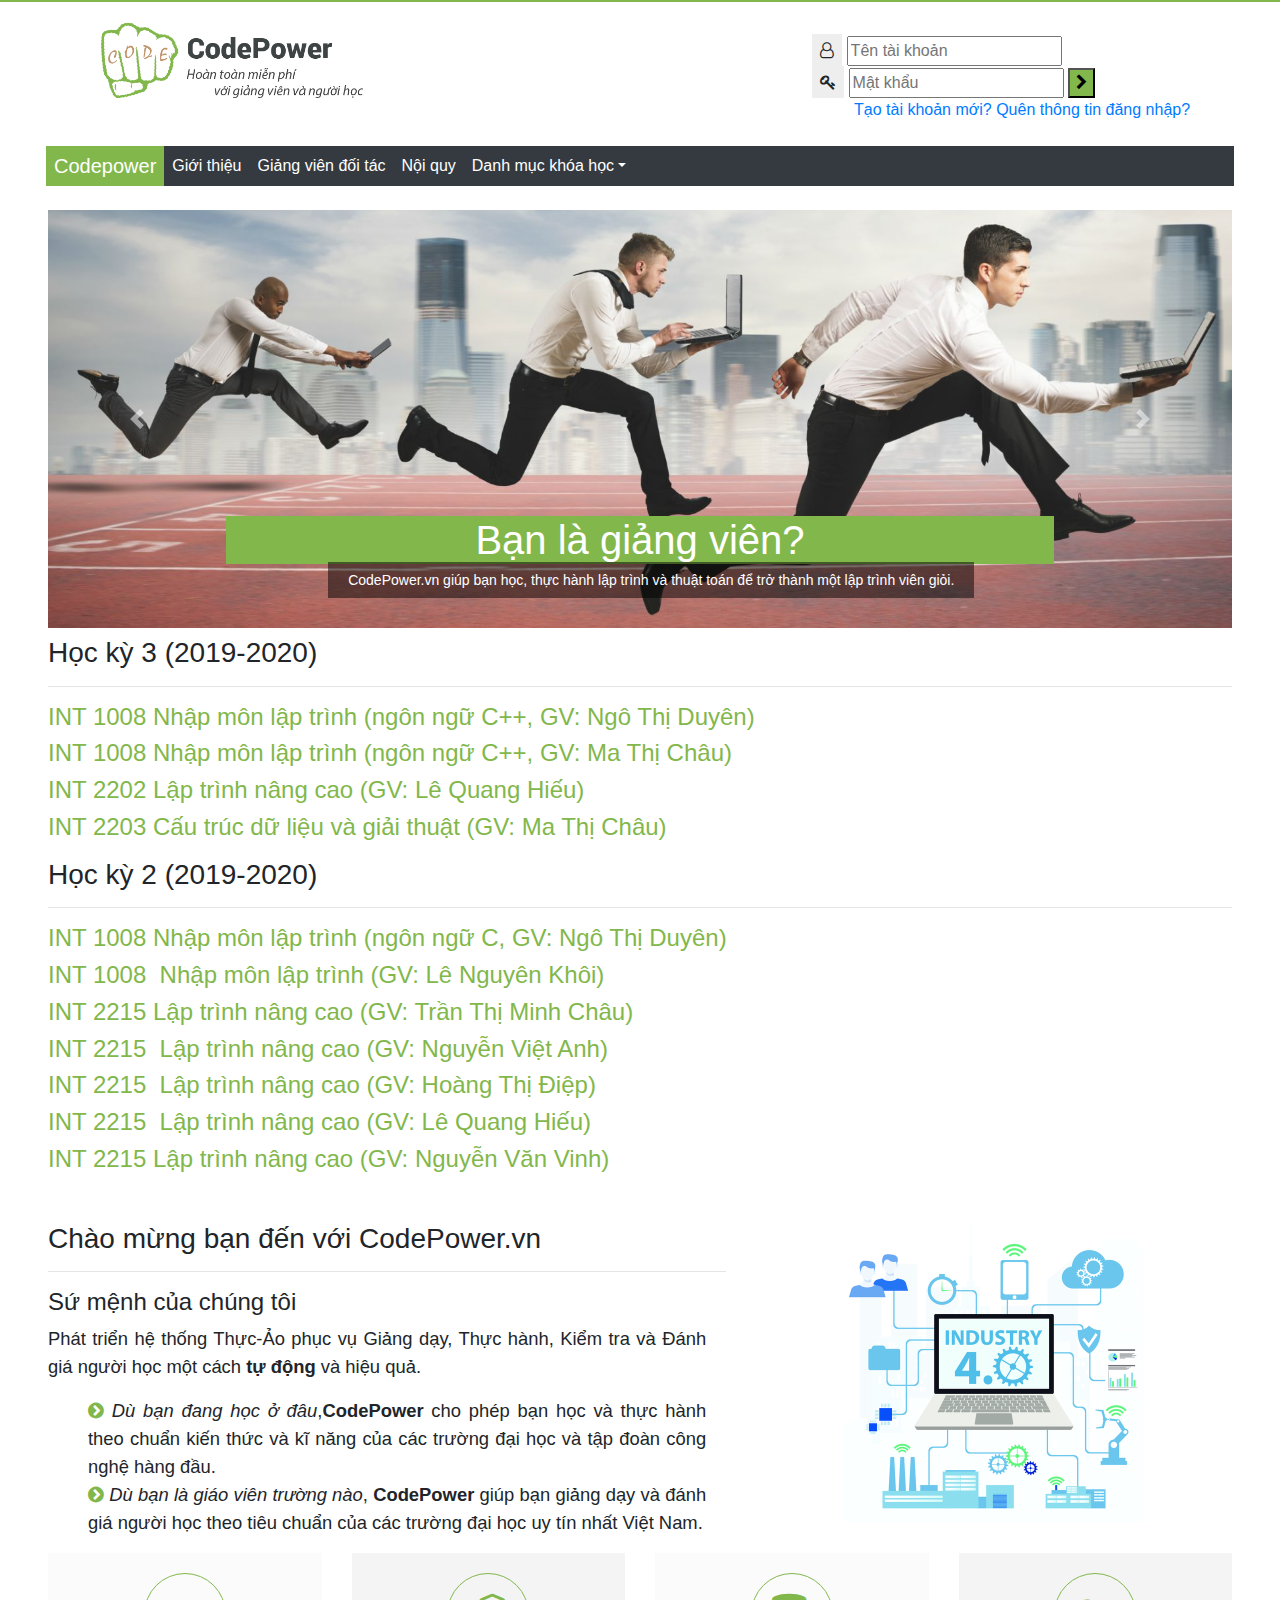
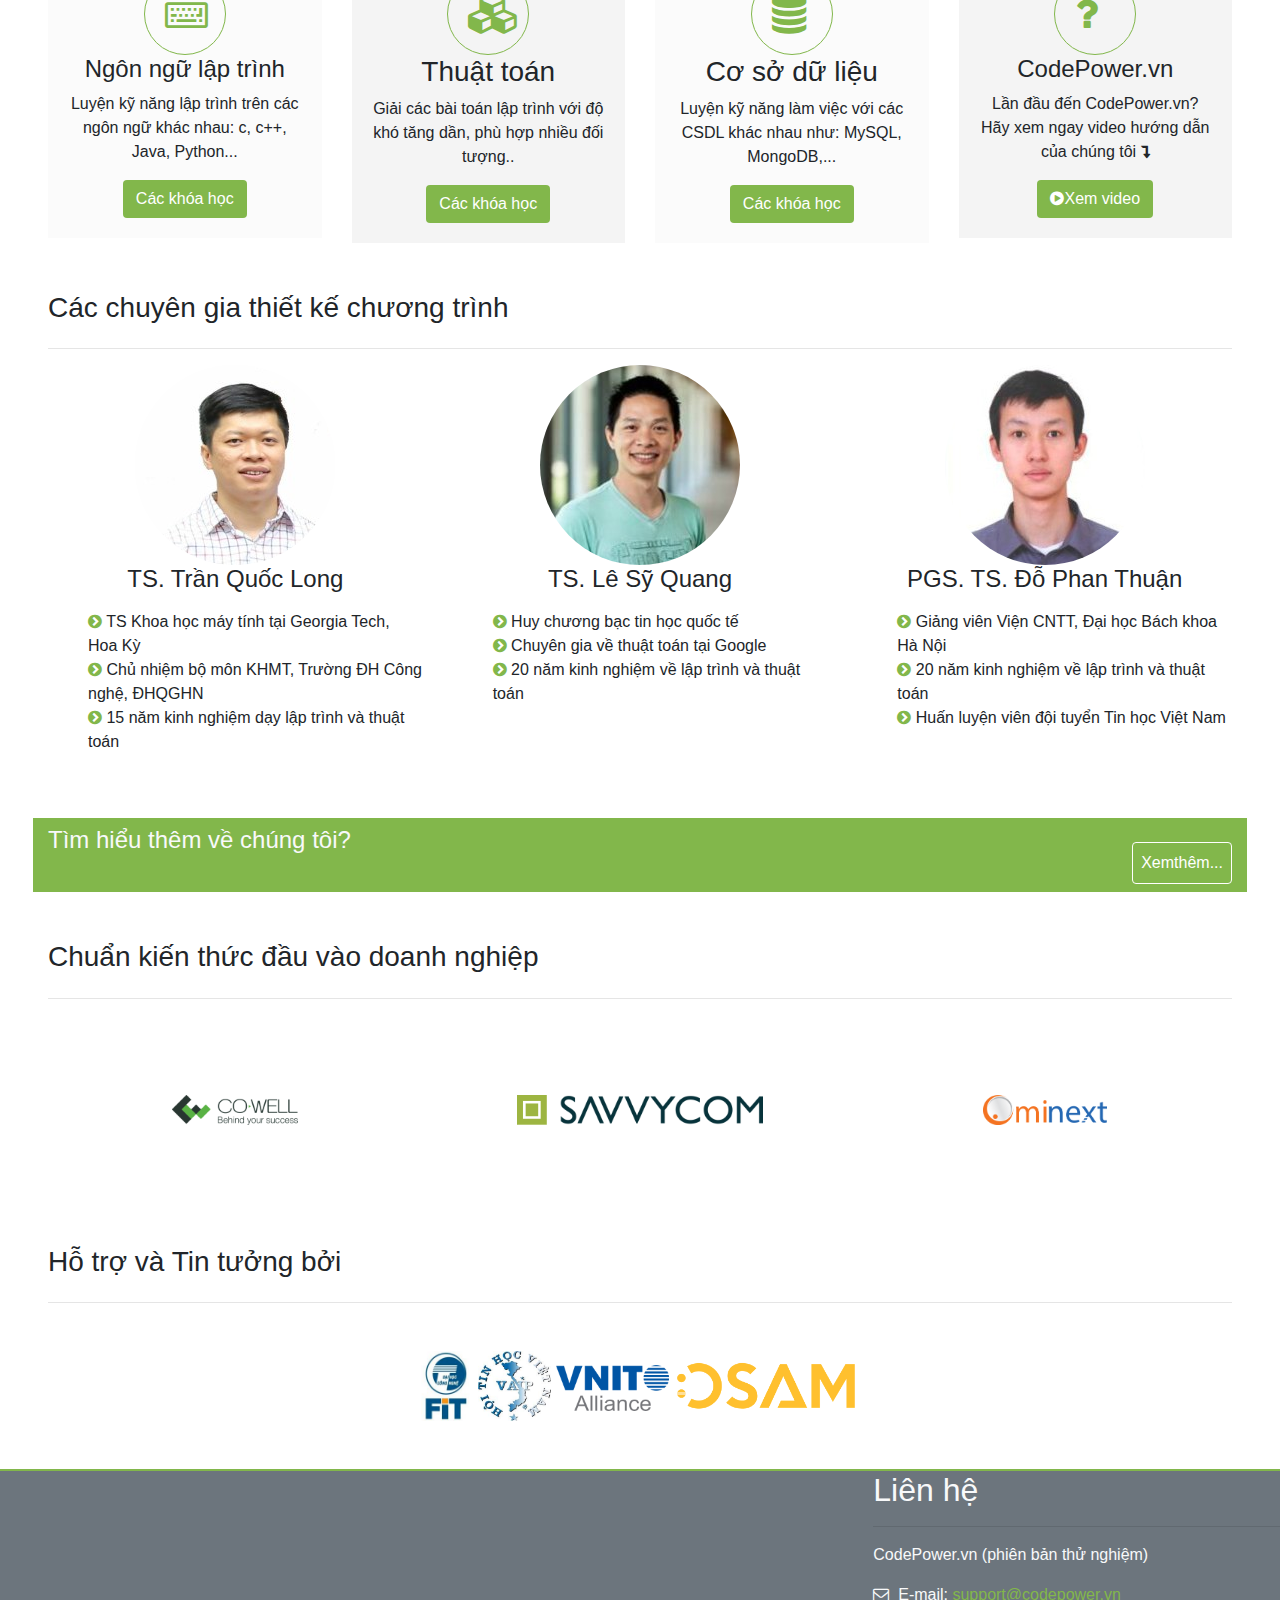
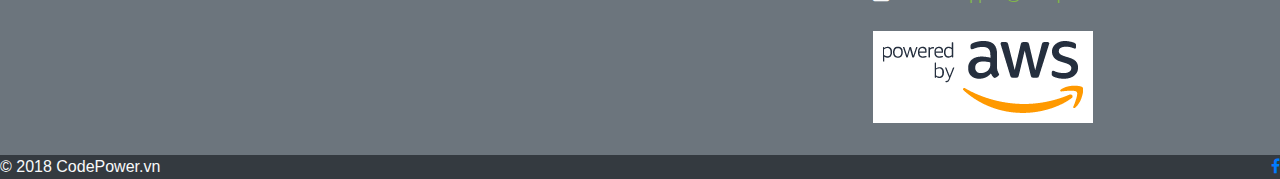
==== commit 9a1f5e69: "sua bai" ====
--- a/final_project/index.html
+++ b/final_project/index.html
@@ -161,7 +161,7 @@
             </a>
           </div>    
     <!-- phần link    -->
-    <div class="box generalbox sitetopic mt-3">
+    <div class="box generalbox sitetopic mt-2">
       <div class="no-overflow">
         <h3>Học kỳ 3 (2019-2020)</h3>
         <hr>
@@ -174,7 +174,7 @@
         <h4><a href="#">INT 2203 Cấu trúc dữ liệu và giải
             thuật (GV: Ma Thị Châu)</a></h4>
   
-        <h3 class="mt-2">Học kỳ 2 (2019-2020)</h3>
+        <h3 class="mt-3">Học kỳ 2 (2019-2020)</h3>
         <hr>
         <h4><a href="#">INT 1008 Nhập môn lập trình (ngôn ngữ C, GV: Ngô Thị Duyên)</a></h4>
         <h4><a href="#">INT 1008&nbsp; Nhập môn lập trình (GV: Lê Nguyên Khôi)</a></h4>
@@ -233,7 +233,7 @@
         <div class="iconcircle ">
           <i class="fa fa-cubes"></i>
         </div>
-        <div class="content" style="text-align: center;">
+        <div class="content">
           <h3>Thuật toán</h3>
           <p>Giải các bài toán lập trình với độ khó tăng dần, phù hợp nhiều đối tượng..</p>
           <a class="btn" href="#">Các khóa học </a>
@@ -247,7 +247,7 @@
         <div class="iconcircle">
           <i class="fa fa-database"></i>
         </div>
-        <div class="content" style="text-align: center;">
+        <div class="content" >
           <h3>Cơ sở dữ liệu</h3>
           <p>Luyện kỹ năng làm việc với các CSDL khác nhau như: MySQL, MongoDB,...</p>
           <a class="btn" href="#">Các khóa học </a>
@@ -261,7 +261,7 @@
         <div class="iconcircle " id="question">
           <i class="fa fa-question"></i>
         </div>
-        <div class="content" style="text-align: center;" id="vid-content">
+        <div class="content" id="vid-content">
           <h4>CodePower.vn</h4>
           <p>Lần đầu đến CodePower.vn? Hãy xem ngay video hướng dẫn của chúng tôi
             <i class="fa fa-level-down"></i>
--- a/final_project/style.css
+++ b/final_project/style.css
@@ -95,7 +95,7 @@
     font: 14px "Open Sans", sans-serif;
 }
 
-h1{
+h1.heading{
     color: #fff;
     background: #82B74B;
 }
@@ -103,8 +103,8 @@
     color: #fff;
     font: 14px "Open Sans", sans-serif;
     background: #00000080;
-    /* margin: 0px 0px 0px 22.525px;
-    padding: 10px 20px; */
+    margin: 0px 0px 0px 22.525px;
+    padding: 10px 20px;
 }
 /* dưới slideshow..................... */
 h4.no-overflow a:hover {
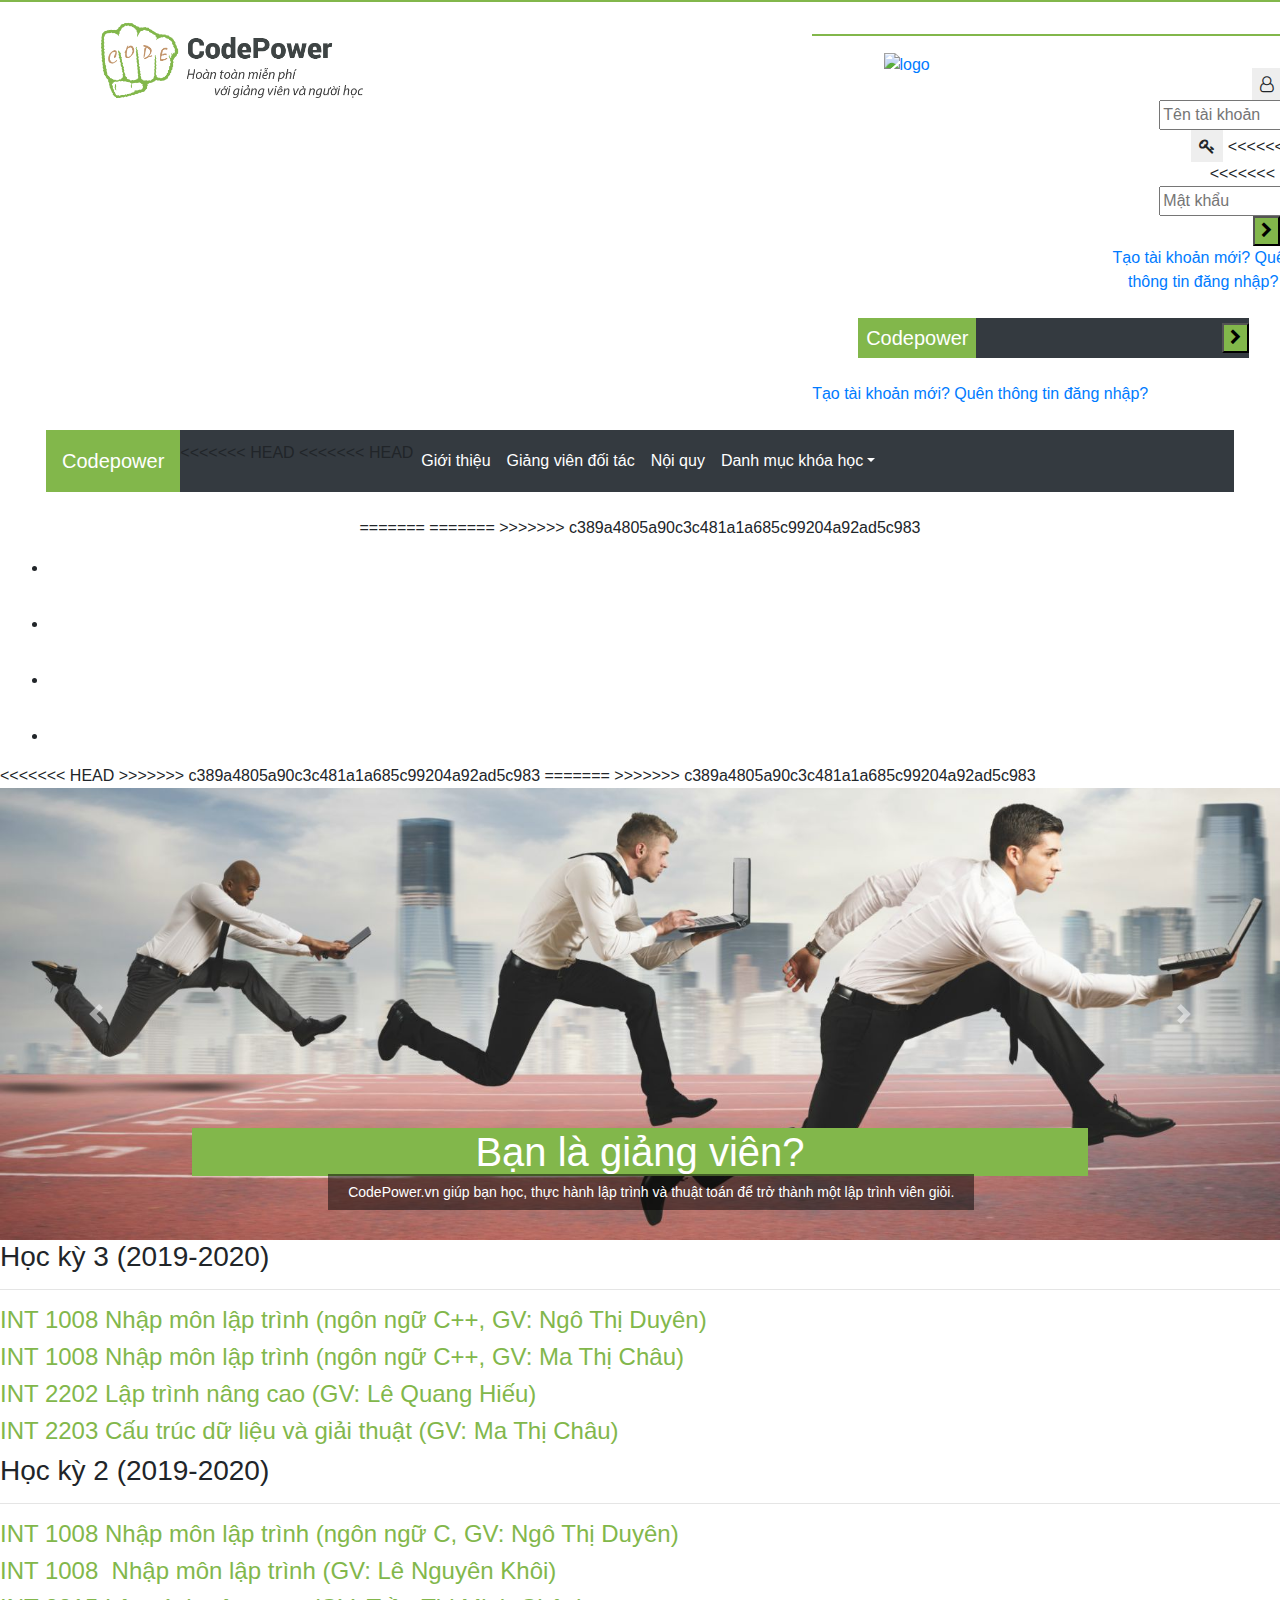
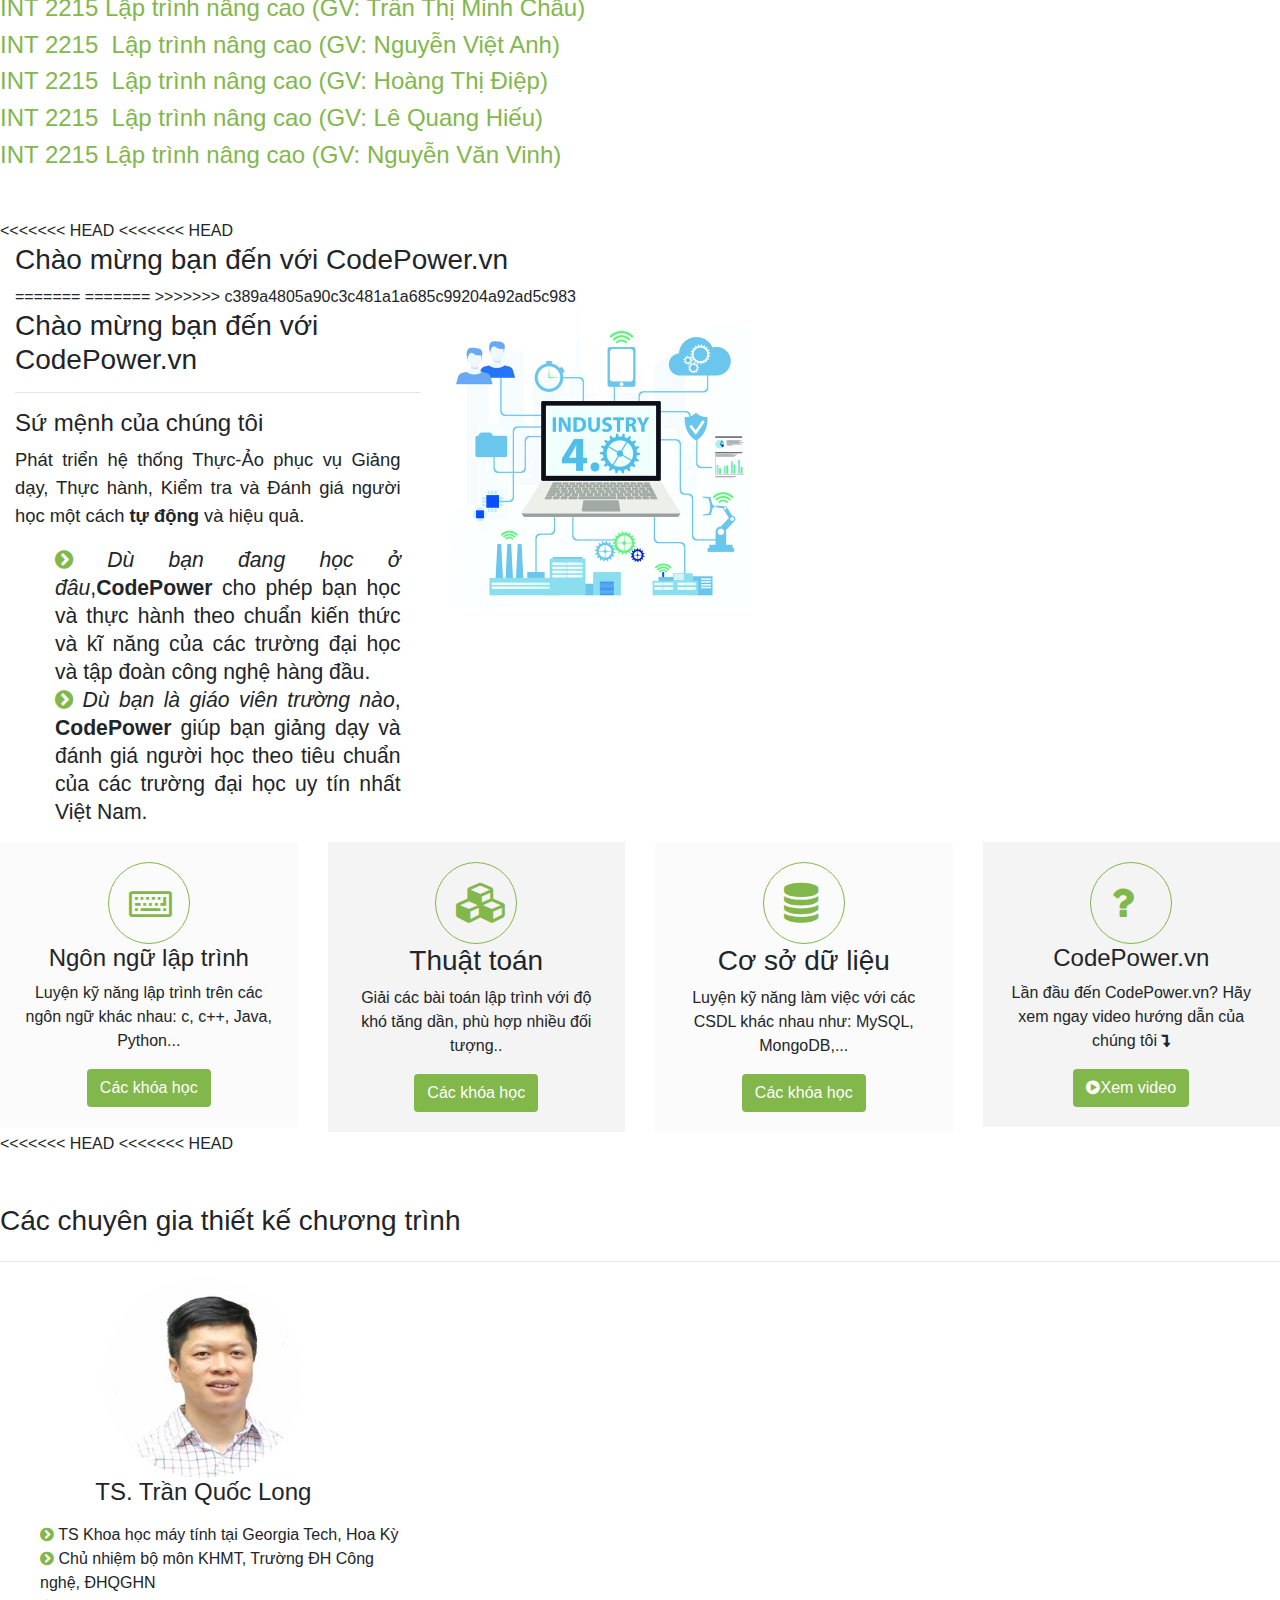
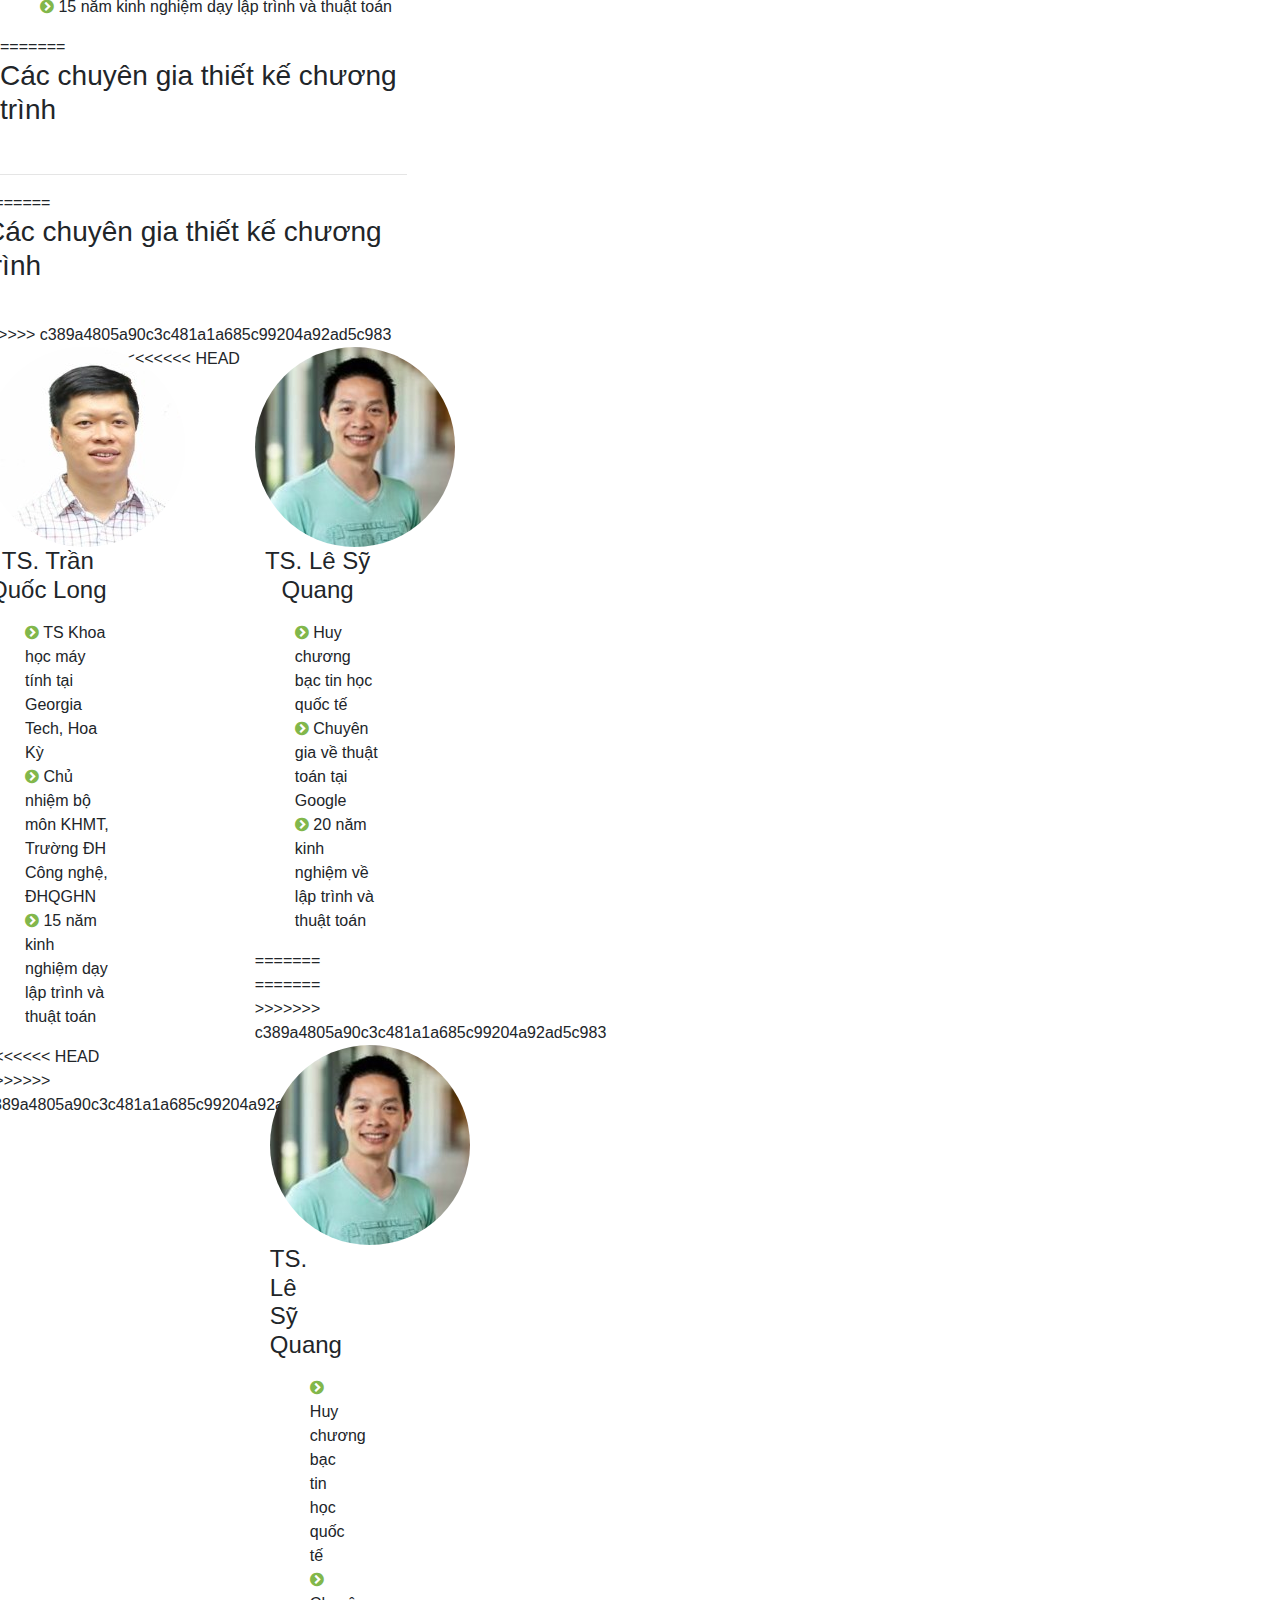
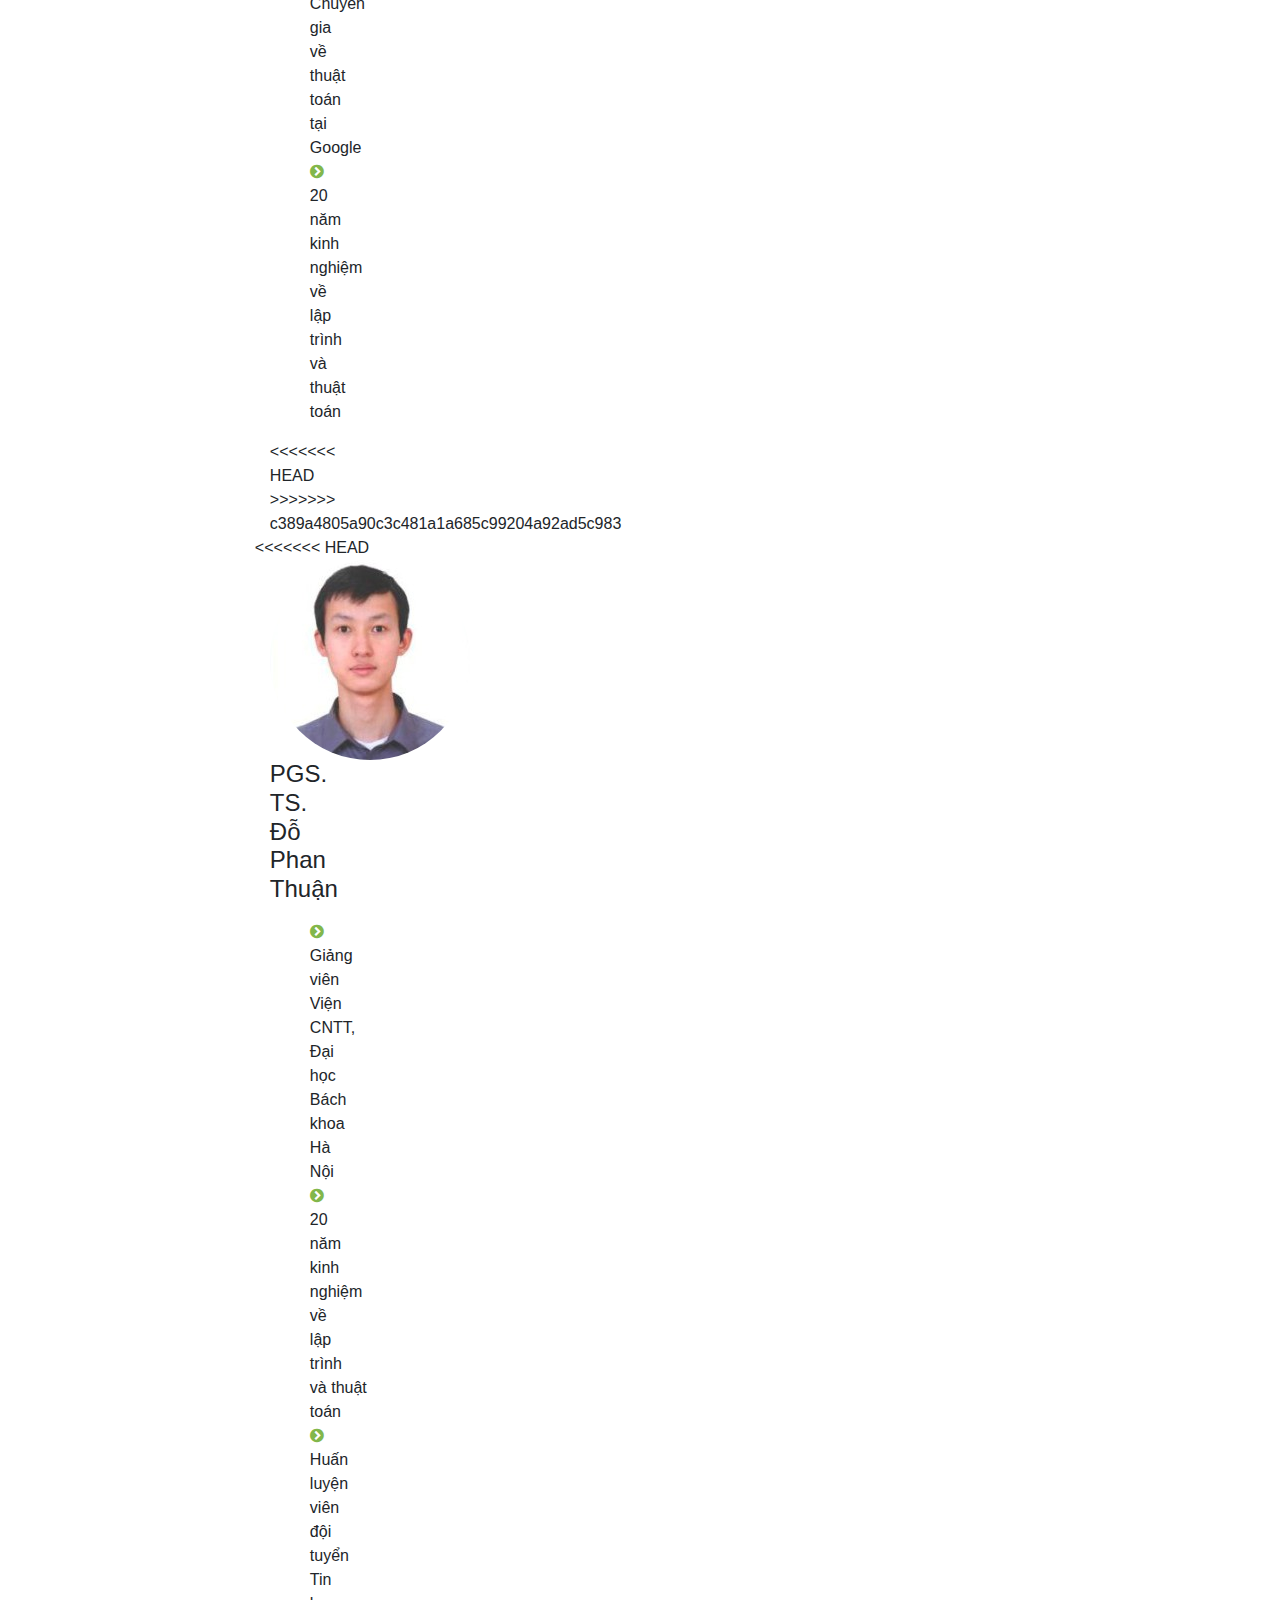
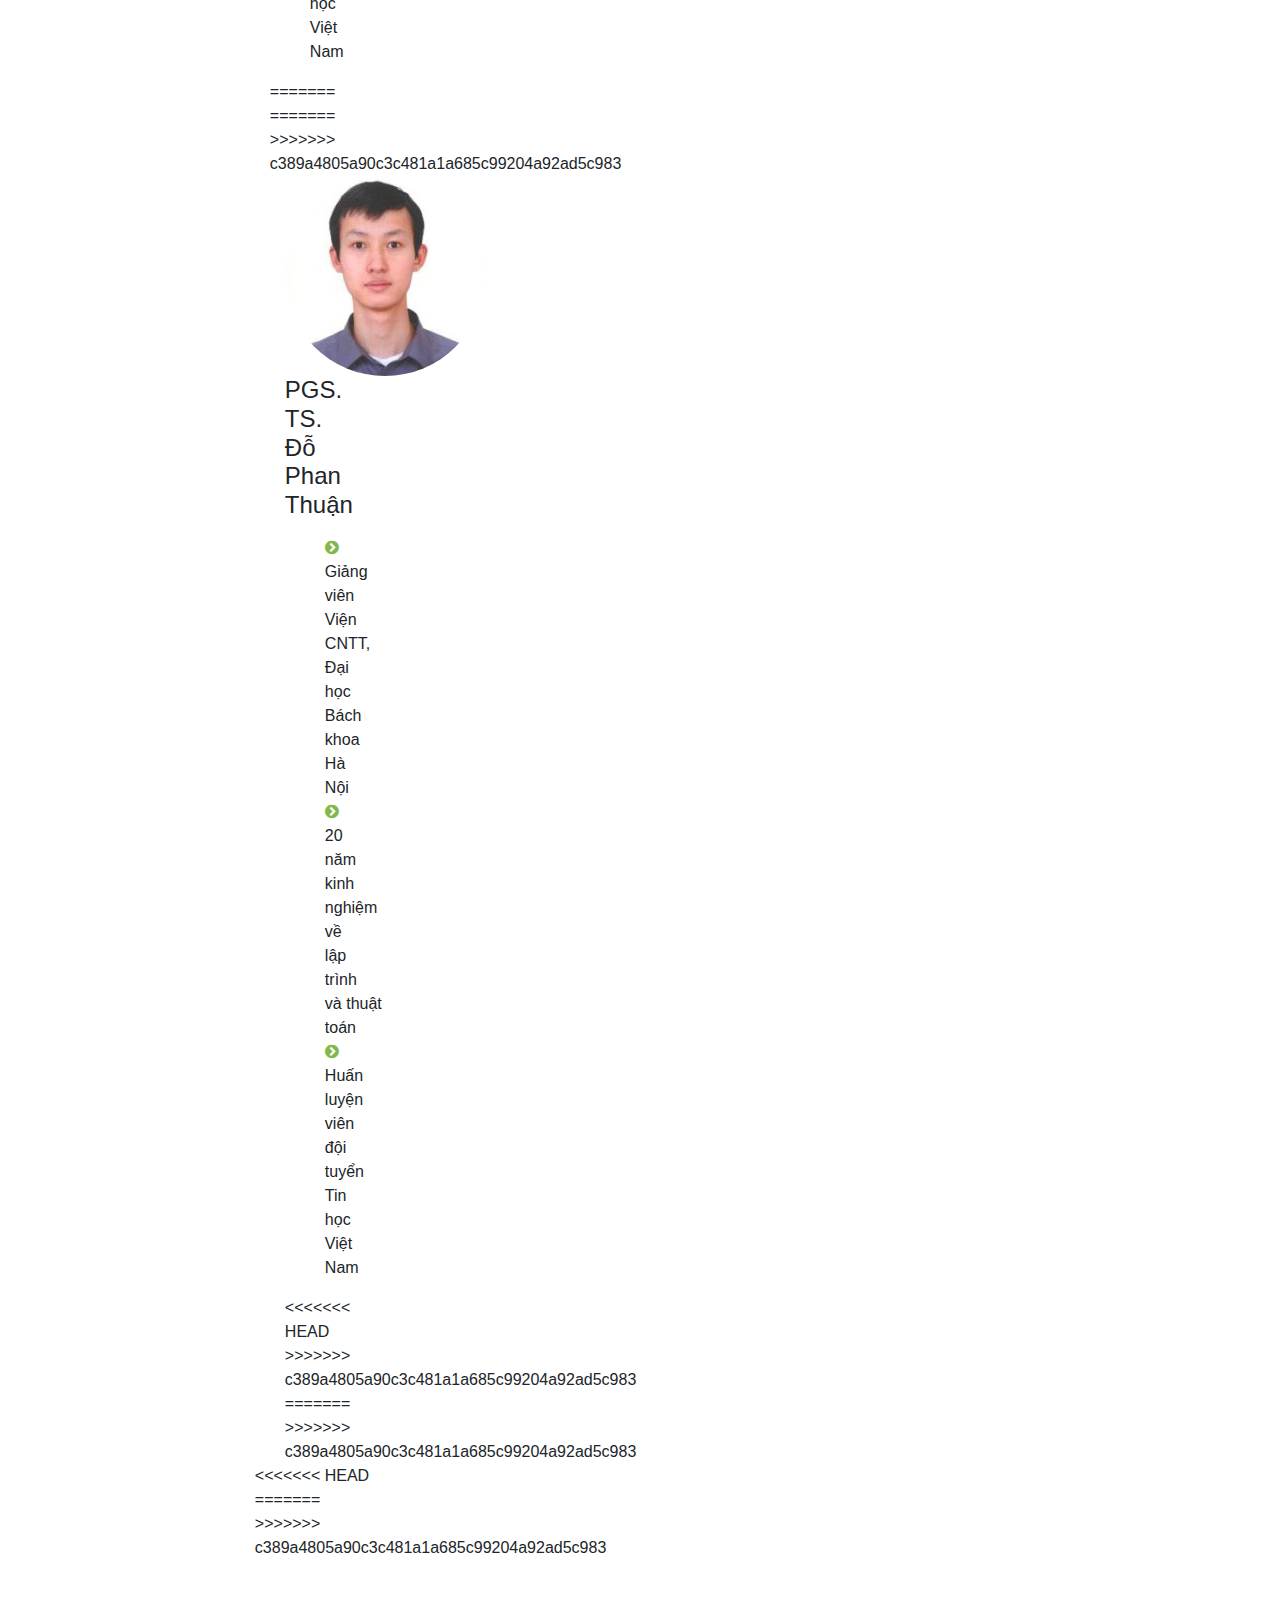
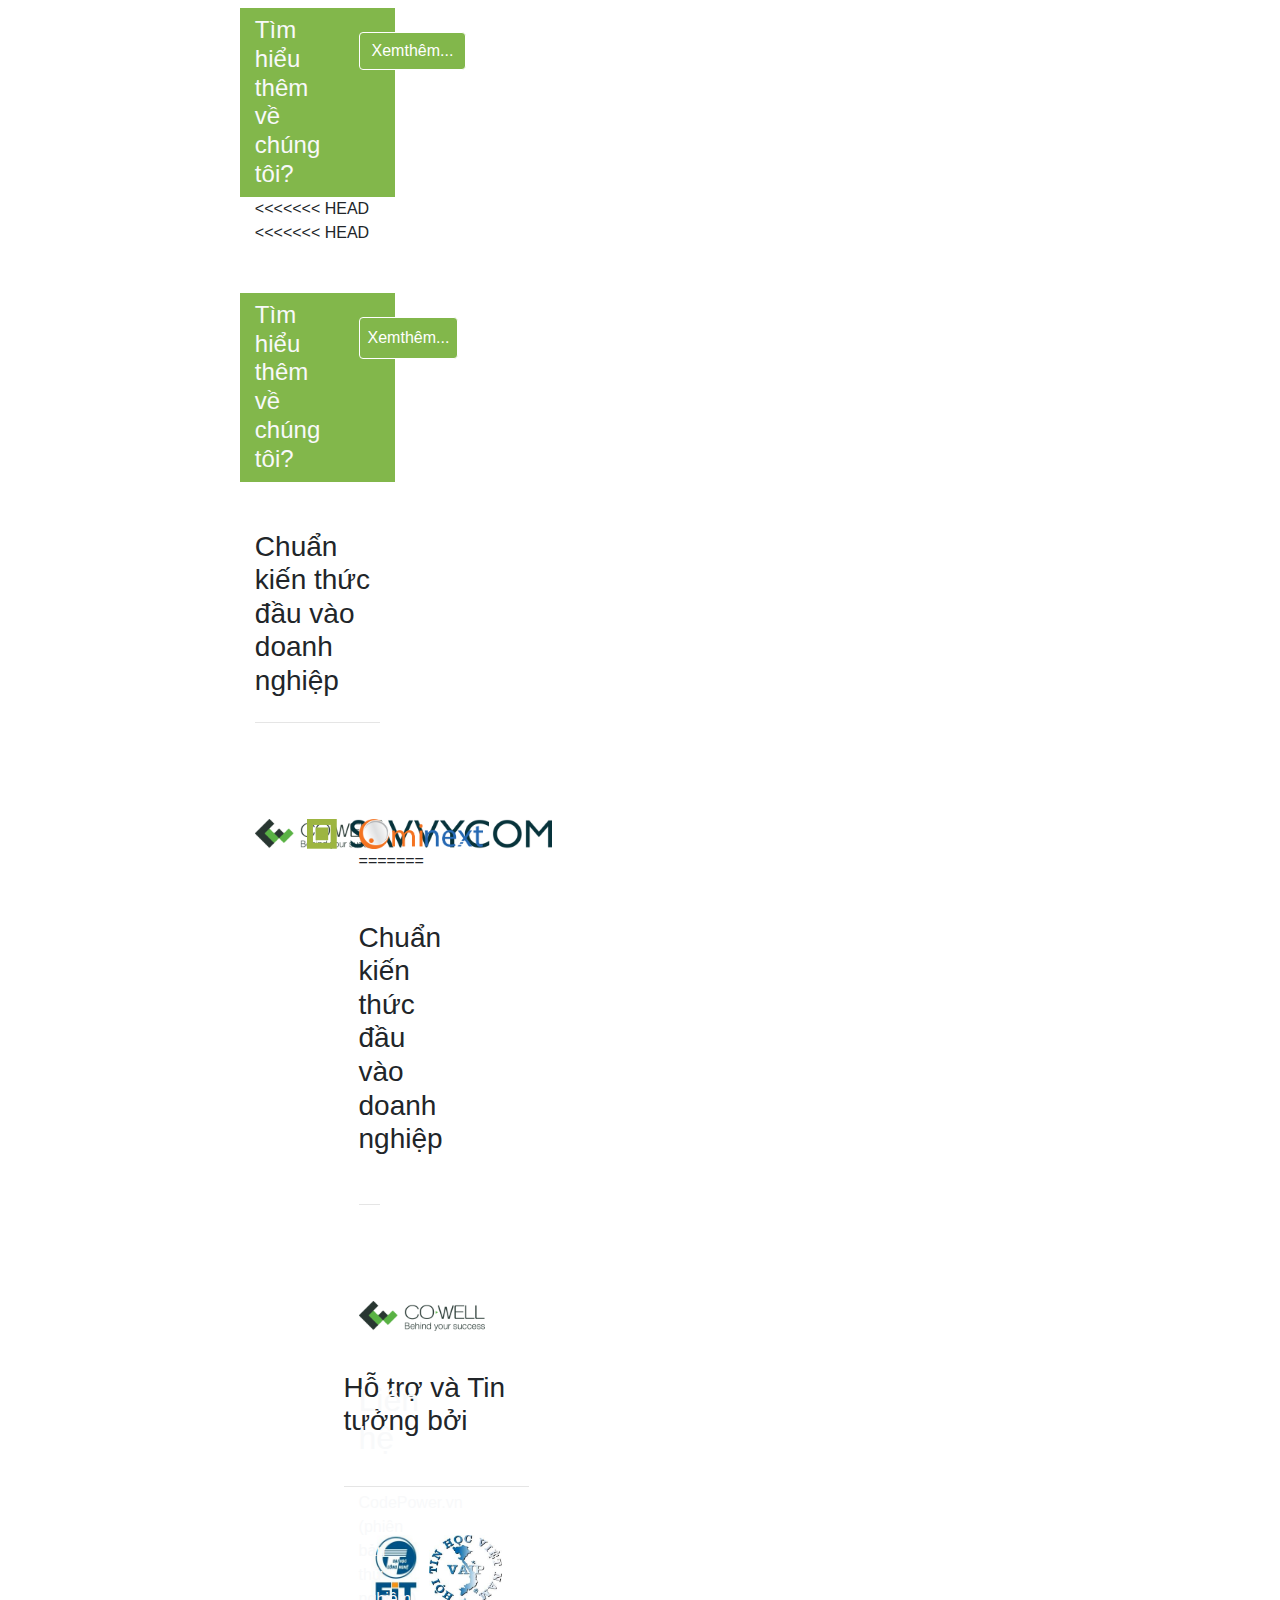
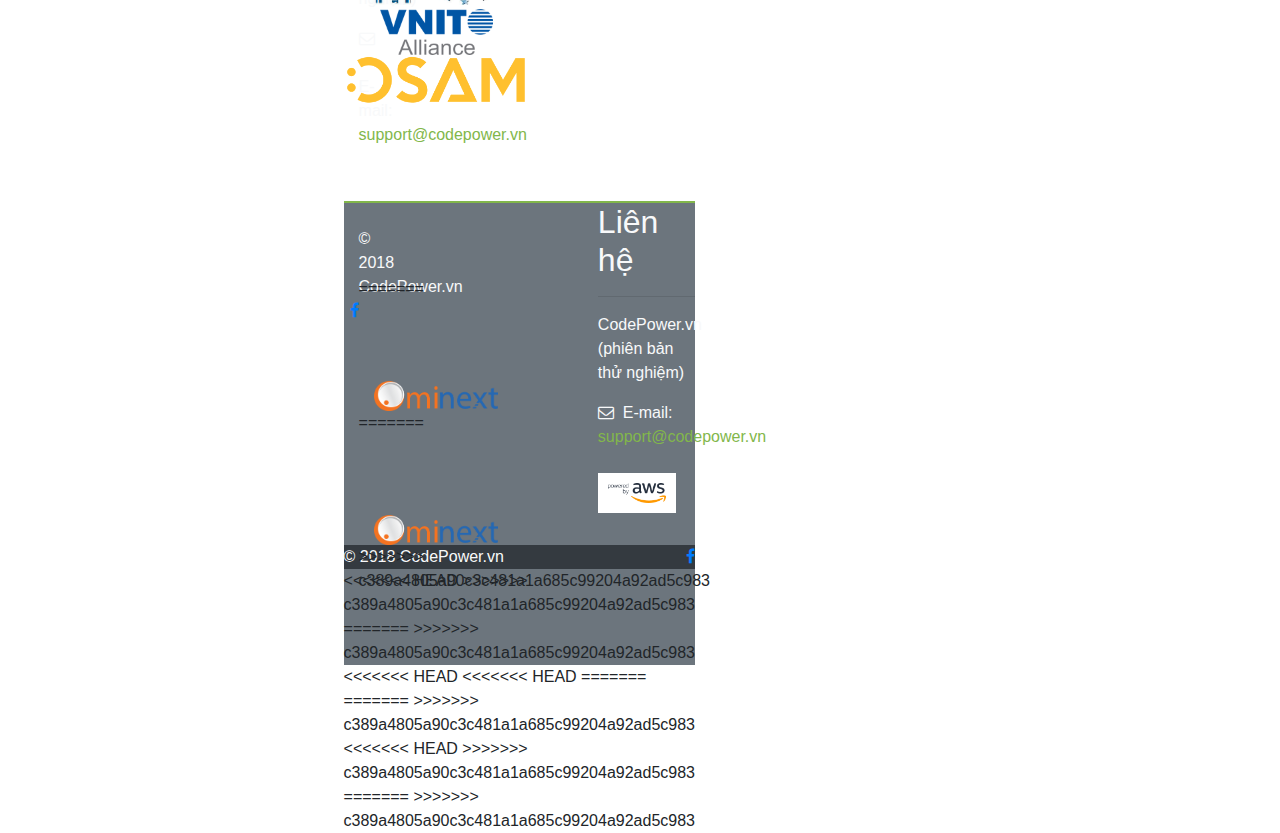
==== commit 15a55164: "sửa bài" ====
--- a/final_project/index.html
+++ b/final_project/index.html
@@ -1,119 +1,230 @@
 <!doctype html>
 <html lang="en">
-  <head>
-    <title>Title</title>
-    <!-- Required meta tags -->
-    <meta charset="utf-8">
-    <meta name="viewport" content="width=device-width, initial-scale=1, shrink-to-fit=no">
-   
-    <!-- Bootstrap CSS -->
-    <script src="https://maxcdn.bootstrapcdn.com/bootstrap/4.0.0/js/bootstrap.min.js"
+
+<head>
+  <title>Title</title>
+  <!-- Required meta tags -->
+  <meta charset="utf-8">
+  <meta name="viewport" content="width=device-width, initial-scale=1, shrink-to-fit=no">
+
+  <!-- Bootstrap CSS -->
+  <script src="https://maxcdn.bootstrapcdn.com/bootstrap/4.0.0/js/bootstrap.min.js"
     integrity="sha384-JZR6Spejh4U02d8jOt6vLEHfe/JQGiRRSQQxSfFWpi1MquVdAyjUar5+76PVCmYl"
     crossorigin="anonymous"></script>
-    <link rel="stylesheet" href="style.css">
-    <link rel="stylesheet" href="https://stackpath.bootstrapcdn.com/bootstrap/4.3.1/css/bootstrap.min.css" integrity="sha384-ggOyR0iXCbMQv3Xipma34MD+dH/1fQ784/j6cY/iJTQUOhcWr7x9JvoRxT2MZw1T" crossorigin="anonymous">
-    <link rel="stylesheet" href="https://stackpath.bootstrapcdn.com/font-awesome/4.7.0/css/font-awesome.min.css">
-     <!-- animate.css -->
+  <link rel="stylesheet" href="style.css">
+  <link rel="stylesheet" href="https://stackpath.bootstrapcdn.com/bootstrap/4.3.1/css/bootstrap.min.css"
+    integrity="sha384-ggOyR0iXCbMQv3Xipma34MD+dH/1fQ784/j6cY/iJTQUOhcWr7x9JvoRxT2MZw1T" crossorigin="anonymous">
+  <link rel="stylesheet" href="https://stackpath.bootstrapcdn.com/font-awesome/4.7.0/css/font-awesome.min.css">
+  <!-- animate.css -->
   <link rel="stylesheet" href="https://cdnjs.cloudflare.com/ajax/libs/animate.css/3.7.2/animate.css">
-  </head>
-  <body>
-  </head>
-  <body >
+</head>
+
+<body>
+  
+
+  
+
+
+    <!---------header start------------------------------------------->
+
+
+    <header class="header">
+
+      <div class="container-fluid mt-3 mb-3 ">
+
+        <div class="row">
+
+          <div class="col-md-4 text-center">
+
+            <div class="logo-header ml-5">
+              <a class="logo" href="#" title="Trang chủ">
+                <img src="images/logo_codepower.png" class="img-responsive" alt="logo"> </a>
+            </div>
+          </div>
+
+          <div class="col-md-3 "></div>
+
+          <div class="col-md-5 text-center mt-3">
+
+            <form class="navbar-form block align-item-center" method="post" action="">
+
+              <div class="row text-center ml-5 ">
+
+                <div>
+
+  
+  
     
   
-    <!---------header start------------------------------------------->
+    <!---------header đầu------------------------------------------->
 
 
   <header class="header">
-  
+
     <div class="container-fluid mt-3 mb-3 ">
-  
+
       <div class="row">
-  
+        
         <div class="col-md-4 text-center">
-  
-          <div class="logo-header ml-5">
+          
+            <div class="logo-header ml-5">
             <a class="logo" href="#" title="Trang chủ">
-              <img src="images/logo_codepower.png" class="img-responsive"
-                alt="logo"> </a>
+              <img src="//uetcodehub.xyz/pluginfile.php/1/theme_lambda/logo/1585758506/banner.png"
+                class="img-responsive" alt="logo"> </a>
+            </div>
+        
+        </div>
+
+        <div class="col-md-3 "></div>
+
+
+        <div class="col-md-5 text-center mt-3">
+          
+          <form class="navbar-form block align-item-center" method="post" action="" >
+            
+            <div class="row text-center ml-5 ">
+            
+                <div >
+                  <i class="fa fa-user-o p-2 " style="background-color: #eeeeee;"></i>
+                  <input id="inputName" class="span2 " type="text" name="username" placeholder="Tên tài khoản">
+                </div>
+                <div>
+                  <i class="fa fa-key p-2" style="background-color: #eeeeee;"></i>
+<<<<<<< HEAD
+<<<<<<< HEAD
+                  <input id="inputPassword" class="span2 " type="password" name="password" id="password"
+                    placeholder="Mật khẩu">
+                  <button type="submit" id="submit"><i class="fa fa-chevron-right"></i></button>
+                </div>
+              </div>
+
+              <div class="forgotpass text-center">
+                <a target="" href="#">Tạo tài khoản mới? Quên thông tin đăng nhập?</a>
+              </div>
+
+            </form>
           </div>
         </div>
-  
-        <div class="col-md-3 "></div>
-  
-        <div class="col-md-5 text-center mt-3">
-  
-          <form class="navbar-form block align-item-center" method="post" action="">
-  
-            <div class="row text-center ml-5 ">
-  
-              <div>
-                <i class="fa fa-user-o p-2 " style="background-color: #eeeeee;"></i>
-                <input id="inputName" class="span2 " type="text" name="username" placeholder="Tên tài khoản">
-              </div>
-              <div>
-                <i class="fa fa-key p-2" style="background-color: #eeeeee;"></i>
-                <input id="inputPassword" class="span2 " type="password" name="password" id="password"
-                  placeholder="Mật khẩu">
-                <button type="submit" id="submit"><i class="fa fa-chevron-right"></i></button>
-              </div>
+      </div>
+    </header>
+
+    <!---------header ------------------------------------------->
+
+    <!---------------navbar start--------------------------------------->
+
+
+    <nav class="navbar  navbar-dark navbar-expand-md mb-3 ">
+      <div class="container-fluid bg-dark">
+        <a href="#" class="navbar-brand  pr-2 pl-2">Codepower</a>
+        <button type="button" class="navbar-toggler navbar-toggler-right" data-toggle="collapse"
+          data-target="#navbarNav" aria-controls="navbarNav" aria-expanded="false" aria-label="Toggle navigation">
+=======
+=======
+>>>>>>> c389a4805a90c3c481a1a685c99204a92ad5c983
+                  <input id="inputPassword" class="span2 " type="password" name="password" id="password" placeholder="Mật khẩu">
+                  <button type="submit" id="submit"><i class="fa fa-chevron-right"></i></button>
+                </div> 
             </div>
-  
+
             <div class="forgotpass text-center">
               <a target="" href="#">Tạo tài khoản mới? Quên thông tin đăng nhập?</a>
             </div>
-  
+
           </form>
         </div>
       </div>
     </div>
   </header>
-  
-  <!---------header ------------------------------------------->
-  
-  <!---------------navbar start--------------------------------------->
-  
-  
+
+ <!---------header cuối------------------------------------------->
+
+  <!---------------navbar đầu--------------------------------------->
+
+
   <nav class="navbar  navbar-dark navbar-expand-md mb-3 ">
     <div class="container-fluid bg-dark">
-      <a href="#" class="navbar-brand pl-2 pr-2 ">Codepower</a>
-      <button type="button" class="navbar-toggler navbar-toggler-right" data-toggle="collapse" data-target="#navbarNav"
-        aria-controls="navbarNav" aria-expanded="false" aria-label="Toggle navigation">
-        <span class="navbar-toggler-icon "></span>
-      </button>
-      <div class="collapse navbar-collapse" id="navbarNav">
-        <ul class="navbar-nav " id="navScrollspy ">
-          <li class="nav-item ">
-            <a class="nav-link text-white" href="#">Giới thiệu</a>
-          </li>
-          <li class="nav-item ">
-            <a class="nav-link text-white" href="#">Giảng viên đối tác</a>
-          </li>
-          <li class="nav-item ">
-            <a class="nav-link text-white" href="#">Nội quy</a>
-          </li>
-          <li class="nav-item dropdown">
-            <a class="nav-link dropdown-toggle text-white " href="#" id="dropdownId" data-toggle="dropdown"
-              aria-haspopup="true" aria-expanded="false">Danh mục khóa học</a>
-            <div class="dropdown-menu">
-              <a class="dropdown-item text-dark bg-white " href="#">Ngôn ngữ lập trình</a>
-              
-              <a class="dropdown-item text-dark bg-white" href="#">Dữ liệu và thuật toán</a>
-        
-              <a class="dropdown-item text-dark bg-white" href="#">Cơ sở dữ liệu</a>
-            </div>
-          </li>
-        </ul>
-      </div>
-    </div>
-  </nav>
-
-  <!---------------navbar --------------------------------------->
+        <a href="#" class="navbar-brand  p-3">Codepower</a>
+        <button type="button" class="navbar-toggler navbar-toggler-right" data-toggle="collapse" data-target="#navbarNav" aria-controls="navbarNav" aria-expanded="false" aria-label="Toggle navigation">
+<<<<<<< HEAD
+>>>>>>> c389a4805a90c3c481a1a685c99204a92ad5c983
+=======
+>>>>>>> c389a4805a90c3c481a1a685c99204a92ad5c983
+          <span class="navbar-toggler-icon"></span>
+        </button>
+        <div class="collapse navbar-collapse" id="navbarNav">
+          <ul class="navbar-nav " id="navScrollspy ">
+<<<<<<< HEAD
+<<<<<<< HEAD
+            <li class="nav-item ">
+              <a class="nav-link text-white" href="#">Giới thiệu</a>
+            </li>
+            <li class="nav-item ">
+              <a class="nav-link text-white" href="#">Giảng viên đối tác</a>
+            </li>
+            <li class="nav-item ">
+              <a class="nav-link text-white" href="#">Nội quy</a>
+            </li>
+            <li class="nav-item dropdown ">
+              <a class="nav-link dropdown-toggle text-white " href="#" id="dropdownId" data-toggle="dropdown"
+                aria-haspopup="true" aria-expanded="false">Danh mục khóa học</a>
+              <div class="dropdown-menu">
+                <a class="dropdown-item text-dark bg-white " href="#">Ngôn ngữ lập trình</a>
+
+                <a class="dropdown-item text-dark bg-white" href="#">Dữ liệu và thuật toán</a>
+
+                <a class="dropdown-item text-dark bg-white" href="#">Cơ sở dữ liệu</a>
+              </div>
+            </li>
+          </ul>
+        </div>
+      </div>
+    </nav>
+
+    <!---------------navbar --------------------------------------->
+
+
+
+
+    <div class="content mr-5 ml-5">
+      <!-- slideshow start -->
+=======
+=======
+>>>>>>> c389a4805a90c3c481a1a685c99204a92ad5c983
+            <li class="nav-item p-2">
+              <a class="nav-link text-white" href="#">Giới thiệu</a>
+            </li>
+            <li class="nav-item p-2">
+              <a class="nav-link text-white" href="#">Giảng viên đối tác</a>
+            </li>
+            <li class="nav-item p-2">
+              <a class="nav-link text-white" href="#">Nội quy</a>
+            </li>
+            <li class="nav-item dropdown p-2">
+                <a class="nav-link dropdown-toggle text-white " href="#" id="dropdownId" data-toggle="dropdown"
+                  aria-haspopup="true" aria-expanded="false">Danh mục khóa học</a>
+                <div class="dropdown-menu" aria-labelledby="dropdownId">
+                  <a class="dropdown-item text-dark bg-white " href="#">Ngôn ngữ lập trình</a>
+                  <div class="dropdown-divider"></div>
+                  <a class="dropdown-item text-dark bg-white" href="#">Dữ liệu và thuật toán</a>
+                  <div class="dropdown-divider"></div>
+                  <a class="dropdown-item text-dark bg-white" href="#">Cơ sở dữ liệu</a>
+                </div>
+              </li>
+          </ul>
+        </div>
+    </div>
+</nav>
+
+  <!---------------navbar cuối--------------------------------------->
     
       
     
-<div class="contented mr-5 ml-5">      
-    <!-- slideshow start -->
+      
+    <!-- slideshow đầu -->
+<<<<<<< HEAD
+>>>>>>> c389a4805a90c3c481a1a685c99204a92ad5c983
+=======
+>>>>>>> c389a4805a90c3c481a1a685c99204a92ad5c983
       <id="carouselExampleIndicators" class="carousel slide" data-ride="carousel">
         <ol class="carousel-indicators">
           <li data-target="#carouselExampleIndicators" data-slide-to="0" class="active"></li>
@@ -124,102 +235,133 @@
           <div class="carousel-item active">
             <img class="d-block w-100" src="images/banner_competition.jpg" alt="First slide">
             <div class="carousel-caption d-none d-md-block">
-              <h1 class="heading animated flipInX delay-1s "  >Bạn là giảng viên?</h1>
-              <span class="sub-heading animated rollIn delay-2s" >CodePower.vn giúp bạn học, thực hành lập trình và thuật
+              <h1 class="heading animated flipInX delay-1s ">Bạn là giảng viên?</h1>
+              <span class="sub-heading animated rollIn delay-2s">CodePower.vn giúp bạn học, thực hành lập trình và thuật
                 toán để trở thành một lập trình viên giỏi. </span>
-    
+
             </div>
           </div>
-    
+
           <div class="carousel-item">
             <img class="d-block w-100" src="images/banner_programming.jpg" alt="Second slide">
             <div class="carousel-caption d-none d-md-block">
-              <h1 class="heading animated flipInX delay-1s " >Bạn muốn trở thành Chuyên gia thuật toán?</h1>
-              <span class="sub-heading animated rollIn delay-2s " >CodePower.vn giúp bạn luyện tập các thuật toán khác nhau để
+              <h1 class="heading animated flipInX delay-1s ">Bạn muốn trở thành Chuyên gia thuật toán?</h1>
+              <span class="sub-heading animated rollIn delay-2s ">CodePower.vn giúp bạn luyện tập các thuật toán khác
+                nhau để
                 trở thành Chuyên gia thuật toán và
                 tham dự các kì thi lập trình thuật toán </span>
-    
+
             </div>
           </div>
           <div class="carousel-item">
             <img class="d-block w-100" src="images/banner_teaching.jpg" alt="Second slide">
             <div class="carousel-caption d-none d-md-block">
               <h1 class="heading animated flipInX delay-1s ">Bạn muốn trở thành Chuyên gia thuật toán?</h1>
-              <span class="sub-heading animated rollIn delay-2s">CodePower.vn giúp bạn luyện tập các thuật toán khác nhau để
+              <span class="sub-heading animated rollIn delay-2s">CodePower.vn giúp bạn luyện tập các thuật toán khác
+                nhau để
                 trở thành Chuyên gia thuật toán và
                 tham dự các kì thi lập trình thuật toán </span>
-    
+
             </div>
           </div>
-            <a class="carousel-control-prev" href="#carouselExampleIndicators" role="button" data-slide="prev">
-              <span class="carousel-control-prev-icon" aria-hidden="true"></span>
-              <span class="sr-only">Previous</span>
-            </a>
-            <a class="carousel-control-next" href="#carouselExampleIndicators" role="button" data-slide="next">
-              <span class="carousel-control-next-icon" aria-hidden="true"></span>
-              <span class="sr-only">Next</span>
-            </a>
-          </div>    
-    <!-- phần link    -->
-    <div class="box generalbox sitetopic mt-2">
-      <div class="no-overflow">
-        <h3>Học kỳ 3 (2019-2020)</h3>
-        <hr>
-        <h4><a href="#">INT 1008 Nhập môn lập trình (ngôn
-            ngữ C++, GV: Ngô Thị Duyên)</a></h4>
-        <h4><a href="#">INT 1008 Nhập môn lập trình (ngôn
-            ngữ C++, GV: Ma Thị Châu)</a></h4>
-        <h4><a href="#">INT 2202 Lập trình nâng cao (GV:
-            Lê Quang Hiếu)</a></h4>
-        <h4><a href="#">INT 2203 Cấu trúc dữ liệu và giải
-            thuật (GV: Ma Thị Châu)</a></h4>
-  
-        <h3 class="mt-3">Học kỳ 2 (2019-2020)</h3>
-        <hr>
-        <h4><a href="#">INT 1008 Nhập môn lập trình (ngôn ngữ C, GV: Ngô Thị Duyên)</a></h4>
-        <h4><a href="#">INT 1008&nbsp; Nhập môn lập trình (GV: Lê Nguyên Khôi)</a></h4>
-        <h4><a href="#">INT 2215 Lập trình nâng cao (GV: Trần Thị Minh Châu)</a></h4>
-        <h4><a href="#">INT 2215&nbsp; Lập trình nâng cao (GV: Nguyễn Việt Anh)</a></h4>
-        <h4><a href="#">INT 2215&nbsp; Lập trình nâng cao (GV: Hoàng Thị Điệp)</a></h4>
-        <h4><a href="#">INT 2215&nbsp; Lập trình nâng cao (GV: Lê Quang Hiếu)</a></h4>
-        <h4><a href="#">INT 2215&nbsp;Lập trình nâng cao (GV: Nguyễn Văn Vinh)</a></h4>
-      </div>
-      
-    </html>
- <!-- phàn chào mừng đến với CodePower -->
-<div class="row mt-5">
-    <div class="chao mung col-md-7">
+          <a class="carousel-control-prev" href="#carouselExampleIndicators" role="button" data-slide="prev">
+            <span class="carousel-control-prev-icon" aria-hidden="true"></span>
+            <span class="sr-only">Previous</span>
+          </a>
+          <a class="carousel-control-next" href="#carouselExampleIndicators" role="button" data-slide="next">
+            <span class="carousel-control-next-icon" aria-hidden="true"></span>
+            <span class="sr-only">Next</span>
+          </a>
+        </div>
+
+        <div class="box generalbox sitetopic">
+          <div class="no-overflow">
+            <h3>Học kỳ 3 (2019-2020)</h3>
+            <hr>
+            <h4><a href="#">INT 1008 Nhập môn lập trình (ngôn
+                ngữ C++, GV: Ngô Thị Duyên)</a></h4>
+            <h4><a href="#">INT 1008 Nhập môn lập trình (ngôn
+                ngữ C++, GV: Ma Thị Châu)</a></h4>
+            <h4><a href="#">INT 2202 Lập trình nâng cao (GV:
+                Lê Quang Hiếu)</a></h4>
+            <h4><a href="#">INT 2203 Cấu trúc dữ liệu và giải
+                thuật (GV: Ma Thị Châu)</a></h4>
+
+            <h3>Học kỳ 2 (2019-2020)</h3>
+            <hr>
+            <h4><a href="#">INT 1008 Nhập môn lập trình (ngôn ngữ C, GV: Ngô Thị Duyên)</a></h4>
+            <h4><a href="#">INT 1008&nbsp; Nhập môn lập trình (GV: Lê Nguyên Khôi)</a></h4>
+            <h4><a href="#">INT 2215 Lập trình nâng cao (GV: Trần Thị Minh Châu)</a></h4>
+            <h4><a href="#">INT 2215&nbsp; Lập trình nâng cao (GV: Nguyễn Việt Anh)</a></h4>
+            <h4><a href="#">INT 2215&nbsp; Lập trình nâng cao (GV: Hoàng Thị Điệp)</a></h4>
+            <h4><a href="#">INT 2215&nbsp; Lập trình nâng cao (GV: Lê Quang Hiếu)</a></h4>
+            <h4><a href="#">INT 2215&nbsp;Lập trình nâng cao (GV: Nguyễn Văn Vinh)</a></h4>
+          </div>
+        </div>
+
+</html>
+<h3><br></h3>
+<!-- phàn chào mừng đến với CodePower -->
+
+
+<div class="chaoMung ">
+<<<<<<< HEAD
+<<<<<<< HEAD
+  <div class="col-md-7">
+    <h3>Chào mừng bạn đến với CodePower.vn<br></h3>
+=======
+=======
+>>>>>>> c389a4805a90c3c481a1a685c99204a92ad5c983
+  <div class="row">
+    <div class="col-md-7">
       <h3>Chào mừng bạn  đến với CodePower.vn<br></h3>
       <hr>
       <h4>Sứ mệnh của chúng tôi </h4>
       <div class="su-menh-container">
-        <p class="plus" >Phát triển hệ thống Thực-Ảo phục vụ Giảng dạy, Thực hành, 
+        <p class="plus"  style="font-size: 1.15em;">Phát triển hệ thống Thực-Ảo phục vụ Giảng dạy, Thực hành, 
           Kiểm tra và Đánh giá người học một cách <b>tự động</b> và hiệu quả.</p>
-        <ul class="colored-plus" >
+        <ul class="colored-plus" style="font-size: 1.15em;">
           <li><i class="fa fa-chevron-circle-right"></i> <i >Dù bạn đang học ở đâu</i>,<b>CodePower</b> cho phép bạn học và thực hành theo chuẩn kiến thức và kĩ năng của các trường đại học và tập đoàn công nghệ hàng đầu.</li>
           <li><i class="fa fa-chevron-circle-right"></i> <i>Dù bạn là giáo viên trường nào</i>, <b>CodePower</b>  giúp bạn giảng dạy và đánh giá người học theo tiêu chuẩn của các trường đại học uy tín nhất Việt Nam.</li>
         </ul>
       </div>
     </div>
-    <div class="industry col-md-5" >
-      <img src="images/industry4_0 .png" alt="" style="max-height:300px;" class="img-responsive">
-    </div>
-  </div>
-</div>
+    <div class="col-md-5" style="text-align: center;">
+      <img src="images/industry4_0 .png" alt="" style="max-height:300px" class="img-responsive">
+    </div>
+  </div>
+  </div>
+  <!-- <div class="col-md-7">
+    <h3>Chào mừng bạn  đến với CodePower.vn<br></h3>
+>>>>>>> c389a4805a90c3c481a1a685c99204a92ad5c983
+    <hr>
+    <h4>Sứ mệnh của chúng tôi </h4>
+    <div class="su-menh-container">
+      <p class="plus" style="font-size: 1.15em;">Phát triển hệ thống Thực-Ảo phục vụ Giảng dạy, Thực hành,
+        Kiểm tra và Đánh giá người học một cách <b>tự động</b> và hiệu quả.</p>
+      <ul class="colored-plus" style="font-size: 1.15em;">
+        <li><i class="fa fa-chevron-circle-right"></i> <i>Dù bạn đang học ở đâu</i>,<b>CodePower</b> cho phép bạn học và
+          thực hành theo chuẩn kiến thức và kĩ năng của các trường đại học và tập đoàn công nghệ hàng đầu.</li>
+        <li><i class="fa fa-chevron-circle-right"></i> <i>Dù bạn là giáo viên trường nào</i>, <b>CodePower</b> giúp bạn
+          giảng dạy và đánh giá người học theo tiêu chuẩn của các trường đại học uy tín nhất Việt Nam.</li>
+      </ul>
+    </div>
+  </div>
+  <div class="col-md-5" style="text-align: center;">
+    <img src="images/industry4_0 .png" alt="" style="max-height:300px" class="img-responsive">
+  </div>
+</div> -->
 
 <!-- iconbox -->
 
 <div class="row myiconbox">
-
-
-
   <div class="col-md-3">
-    <div class="iconbox1 iconbox ">
+    <div class="iconbox1 ">
       <div class="card-body">
-        <div class="iconcircle ">
+        <div class="iconcircle">
           <i class="fa fa-keyboard-o"></i>
         </div>
-        <div class="content" >
+        <div class="content" style="text-align: center;">
           <h4>Ngôn ngữ lập trình</h4>
           <p>Luyện kỹ năng lập trình trên các ngôn ngữ khác nhau: c, c++, Java, Python...</p>
           <a class="btn" href="#">Các khóa học </a>
@@ -228,12 +370,12 @@
     </div>
   </div>
   <div class="col-md-3">
-    <div class="iconbox2 iconbox">
+    <div class="iconbox2 ">
       <div class="card-body">
         <div class="iconcircle ">
           <i class="fa fa-cubes"></i>
         </div>
-        <div class="content">
+        <div class="content" style="text-align: center;">
           <h3>Thuật toán</h3>
           <p>Giải các bài toán lập trình với độ khó tăng dần, phù hợp nhiều đối tượng..</p>
           <a class="btn" href="#">Các khóa học </a>
@@ -242,12 +384,12 @@
     </div>
   </div>
   <div class="col-md-3">
-    <div class="iconbox1 iconbox">
+    <div class="iconbox1 ">
       <div class="card-body">
         <div class="iconcircle">
           <i class="fa fa-database"></i>
         </div>
-        <div class="content" >
+        <div class="content" style="text-align: center;">
           <h3>Cơ sở dữ liệu</h3>
           <p>Luyện kỹ năng làm việc với các CSDL khác nhau như: MySQL, MongoDB,...</p>
           <a class="btn" href="#">Các khóa học </a>
@@ -256,12 +398,12 @@
     </div>
   </div>
   <div class="col-md-3">
-    <div class="iconbox2  iconbox">
+    <div class="iconbox2  ">
       <div class="card-body">
         <div class="iconcircle " id="question">
           <i class="fa fa-question"></i>
         </div>
-        <div class="content" id="vid-content">
+        <div class="content" style="text-align: center;" id="vid-content">
           <h4>CodePower.vn</h4>
           <p>Lần đầu đến CodePower.vn? Hãy xem ngay video hướng dẫn của chúng tôi
             <i class="fa fa-level-down"></i>
@@ -274,20 +416,21 @@
   </div>
 
 </div>
-  <!--image-box start/////-------- phần Các chuyên gia thiết kế chương trình-->
+<<<<<<< HEAD
+<<<<<<< HEAD
+<!--image-box start/////-------- phần Các chuyên gia thiết kế chương trình-->
 
 <div class="image-box mt-5 mb-5">
   <h3 class="mb-4">Các chuyên gia thiết kế chương trình</h3>
   <hr>
-
   <div class="row">
 
-
     <div class="col-md-4">
-      <img src="images/longtq-200x200.jpg" class="img-responsive rounded-circle  mx-auto d-block"><!--ảnh tròn, căn giữa(lề tự động, hiển thị khối)-->
+      <img src="images/longtq-200x200.jpg" class="img-responsive rounded-circle  mx-auto d-block">
+      <!--ảnh tròn, căn giữa(lề tự động, hiển thị khối)-->
       <div class="image-box-content">
 
-        <h4 style="text-align: center;">TS.
+        <h4 class="text-center">TS.
           Trần Quốc Long</h4>
         <p></p>
         <ul>
@@ -295,13 +438,49 @@
           <li><i class="fa fa-chevron-circle-right"></i> Chủ nhiệm bộ môn KHMT, Trường ĐH Công nghệ, ĐHQGHN</li>
           <li><i class="fa fa-chevron-circle-right"></i> 15 năm kinh nghiệm dạy lập trình và thuật toán</li>
         </ul>
-      </div>
-    </div>
-
+=======
+  <!--image-box đầu/////-------- phần Các chuyên gia thiết kế chương trình-->
+
+
+    <h3>Các chuyên gia thiết kế chương trình</h3>
+    <br><hr>
+
+    <div class="row">
+
+
+=======
+  <!--image-box đầu/////-------- phần Các chuyên gia thiết kế chương trình-->
+
+
+    <h3>Các chuyên gia thiết kế chương trình</h3>
+    <br><hr>
+
+    <div class="row">
+
+
+>>>>>>> c389a4805a90c3c481a1a685c99204a92ad5c983
+      <div class="col-md-4">
+          <img src="images/longtq-200x200.jpg" class="img-responsive rounded-circle center-block mx-auto d-block">
+          <div class="image-box-content">
+            
+            <h4 style="text-align: center;">TS.
+              Trần Quốc Long</h4>
+            <p></p>
+            <ul>
+              <li><i class="fa fa-chevron-circle-right"></i> TS Khoa học máy tính tại Georgia Tech, Hoa Kỳ</li>
+              <li><i class="fa fa-chevron-circle-right"></i> Chủ nhiệm bộ môn KHMT, Trường ĐH Công nghệ, ĐHQGHN</li>
+              <li><i class="fa fa-chevron-circle-right"></i> 15 năm kinh nghiệm dạy lập trình và thuật toán</li>
+            </ul>
+          </div>  
+<<<<<<< HEAD
+>>>>>>> c389a4805a90c3c481a1a685c99204a92ad5c983
+      </div>
+
+<<<<<<< HEAD
     <div class="col-md-4">
       <img src="images/lsq-200x200.jpg" class="img-responsive rounded-circle mx-auto d-block">
       <div class="image-box-content">
-        <h4 style="text-align: center;">TS.
+        <h4 class="text-center">TS.
           Lê Sỹ Quang</h4>
         <p></p>
         <ul>
@@ -309,14 +488,33 @@
           <li><i class="fa fa-chevron-circle-right"></i> Chuyên gia về thuật toán tại Google</li>
           <li><i class="fa fa-chevron-circle-right"></i> 20 năm kinh nghiệm về lập trình và thuật toán</li>
         </ul>
-      </div>
-    </div>
-
+=======
+=======
+      </div>
+
+>>>>>>> c389a4805a90c3c481a1a685c99204a92ad5c983
+      <div class="col-md-4">
+          <img src="images/lsq-200x200.jpg" class="img-responsive rounded-circle mx-auto d-block">
+          <div class="image-box-content">
+            <h4 style="text-align: center;">TS.
+              Lê Sỹ Quang</h4>
+            <p></p>
+            <ul>
+              <li><i class="fa fa-chevron-circle-right"></i> Huy chương bạc tin học quốc tế</li>
+              <li><i class="fa fa-chevron-circle-right"></i> Chuyên gia về thuật toán tại Google</li>
+              <li><i class="fa fa-chevron-circle-right"></i> 20 năm kinh nghiệm về lập trình và thuật toán</li>
+            </ul>
+          </div>
+<<<<<<< HEAD
+>>>>>>> c389a4805a90c3c481a1a685c99204a92ad5c983
+      </div>
+
+<<<<<<< HEAD
     <div class="col-md-4">
       <img src="images/thuandp-200x200.jpg" class="img-responsive rounded-circle mx-auto d-block">
       <!--ảnh tròn, căn giữa(lề tự động, hiển thị khối)-->
       <div class="image-box-content">
-        <h4 style="text-align: center;">PGS.
+        <h4 class="text-center">PGS.
           TS. Đỗ Phan Thuận</h4>
         <p></p>
         <ul>
@@ -324,159 +522,407 @@
           <li><i class="fa fa-chevron-circle-right"></i> 20 năm kinh nghiệm về lập trình và&nbsp;thuật toán</li>
           <li><i class="fa fa-chevron-circle-right"></i> Huấn luyện viên đội tuyển Tin học Việt Nam</li>
         </ul>
-      </div>
-    </div>
-
-  </div>
-</div>
+=======
+=======
+      </div>
+
+>>>>>>> c389a4805a90c3c481a1a685c99204a92ad5c983
+      <div class="col-md-4">
+          <img src="images/thuandp-200x200.jpg" class="img-responsive rounded-circle mx-auto d-block"><!--ảnh tròn, căn giữa(lề tự động, hiển thị khối)-->
+          <div class="image-box-content">
+            <h4 style="text-align: center;">PGS.
+              TS. Đỗ Phan Thuận</h4>
+            <p></p>
+            <ul>
+              <li><i class="fa fa-chevron-circle-right"></i> Giảng viên Viện CNTT, Đại học Bách khoa Hà Nội</li>
+              <li><i class="fa fa-chevron-circle-right"></i> 20 năm kinh nghiệm về lập trình và&nbsp;thuật toán</li>
+              <li><i class="fa fa-chevron-circle-right"></i> Huấn luyện viên đội tuyển Tin học Việt Nam</li>
+            </ul>
+          </div>
+<<<<<<< HEAD
+>>>>>>> c389a4805a90c3c481a1a685c99204a92ad5c983
+=======
+>>>>>>> c389a4805a90c3c481a1a685c99204a92ad5c983
+      </div>
+
+    </div>
+<!--image-box cuối/////-------- phần Các chuyên gia thiết kế chương trình-->
+
+<<<<<<< HEAD
+
+
+
+
+=======
+
+
+
+
+>>>>>>> c389a4805a90c3c481a1a685c99204a92ad5c983
+<!--phần xem thêm ----đầu-->
+<div class="row mt-5" style="background-color:#82b74b; ">
+  <div class="col-md-8">
+    <h4 class="text-light pt-2">Tìm hiểu thêm về chúng tôi?</h4>
+  </div>
+  <div class="col-md-4 " style="text-align: end;">
+    <a class="btn border border-white text-light mt-4 mb-2" style="background-color:#82b74b;"
+      href="#">Xemthêm...</a>
+  </div>
+</div>
+<<<<<<< HEAD
+<<<<<<< HEAD
 <!--image-box /////-------- phần Các chuyên gia thiết kế chương trình-->
-    
-    
-    
-    
-<!--phần xem thêm ----start----------------------------------------->
-    <div class="row mt-5 mb-5" style="background-color:#82b74b; ">
-      <div class="col-md-8">
-        <h4 class="text-light pt-2">Tìm hiểu thêm về chúng tôi?</h4>
-      </div>
-      <div class="col-md-4 " style="text-align: end;">
-        <a class="btn border border-white text-light mt-4 mb-2 p-2" style="background-color:#82b74b;" href="#">Xemthêm...</a>
-      </div>
-    </div>
-<!--phần xem thêm -------------------------------------------->
-    
-    
-    
-    
-    
-
-<!---------------------phần chạy ảnh ----------------------------------->
-  <div class="mt-5 mb-5">
-    <h3 class="mb-4 mt-5">Chuẩn kiến thức đầu vào doanh nghiệp</h3>
-    <hr>
-    <div class="row ">
-    
-      <div class="col-md-4 dong " >
-    
-        <a class="men" href="/cowell" target="_blank"><img class="mx-auto d-block face1 "
-            src="images/cowell-logo-frontpage.png"></a>
-        <div class=" face2 ml-4">
-          <ul>
-            <li><i class="fa fa-check-circle"></i><span class="bold">Quy mô:</span> 300+ nhân viên</li>
-            <li><i class="fa fa-check-circle"></i><span class="bold">Lĩnh vực:</span> Xuất khẩu phần mềm</li>
-            <li><i class="fa fa-check-circle"></i><span class="bold">Thị trường:</span> Nhật Bản</li>
-          </ul>
-          <center><a class="text-light p-1" style="background-color: #82b74b;" href="/savvycom" target="_blank"
-              class="btn btn-default">Thử sức</a></center>
-        </div>
-      </div>
-    
-    
-      <div class="col-md-4 dong">
-        <a class="men" href="/savvycom" target="_blank"><img class="mx-auto d-block face1"
-            src="images/savvycom-logo-frontpage.png"></a>
-        <div class=" face2 ml-4">
-          <ul>
-            <li><i class="fa fa-check-circle"></i><span class="bold">Quy mô:</span> 100+ nhân viên</li>
-            <li><i class="fa fa-check-circle"></i><span class="bold">Lĩnh vực:</span> Ứng dụng Web/Mobile/AI</li>
-            <li><i class="fa fa-check-circle"></i><span class="bold">Thị trường:</span> Quốc tế</li>
-          </ul>
-          <center><a class="text-light p-1" style="background-color: #82b74b;" href="/savvycom" target="_blank"
-              class="btn btn-default">Thử sức</a></center>
-        </div>
-      </div>
-      <div class="col-md-4 dong " >
-        <a class="men" href="/ominext" target="_blank"><img class="mx-auto d-block face1"
-            src="images/ominext-logo-frontpage.png"></a>
-        <div class=" face2 ml-4">
-          <ul>
-            <li><i class="fa fa-check-circle"></i><span class="bold">Quy mô:</span> 200+ nhân viên</li>
-            <li><i class="fa fa-check-circle"></i><span class="bold">Lĩnh vực:</span> Phát triển ứng dụng Web/Mobile</li>
-            <li><i class="fa fa-check-circle"></i><span class="bold">Thị trường:</span> Nhật Bản</li>
-          </ul>
-          <center><a class="text-light p-1" style="background-color: #82b74b;" href="/ominext" target="_blank"
-              class="btn btn-default">Thử sức</a></center>
-        </div>
-    
-      </div>
-    
-    </div>
-  </div>
-    
-<!------phần chạy ảnh ------------------------------------------>
-    <br>
-    
-    <!-- phần logo start-->
-    <div class=" mt-5 mb-5">
-      <h3 class="mb-4 mt-5">Hỗ trợ và Tin tưởng bởi</h3>
+
+
+
+
+<div class="row mt-5 mb-5" style="background-color:#82b74b; ">
+  <div class="col-md-8">
+    <h4 class="text-light pt-2">Tìm hiểu thêm về chúng tôi?</h4>
+  </div>
+  <div class="col-md-4 " style="text-align: end;">
+    <a class="btn border border-white text-light mt-4 mb-2 p-2" style="background-color:#82b74b;"
+      href="#">Xemthêm...</a>
+  </div>
+</div>
+
+
+
+
+
+
+
+<!--------------------------->
+<div class="mt-5 mb-5">
+  <h3 class="mb-4 mt-5">Chuẩn kiến thức đầu vào doanh nghiệp</h3>
+  <hr>
+  <div class="row ">
+
+    <div class="col-md-4 dong ">
+
+      <a class="men" href="/cowell" target="_blank"><img class="mx-auto d-block face1 "
+          src="images/cowell-logo-frontpage.png"></a>
+      <div class=" face2 ml-4">
+        <ul>
+          <li><i class="fa fa-check-circle"></i><span class="bold">Quy mô:</span> 300+ nhân viên</li>
+          <li><i class="fa fa-check-circle"></i><span class="bold">Lĩnh vực:</span> Xuất khẩu phần mềm</li>
+          <li><i class="fa fa-check-circle"></i><span class="bold">Thị trường:</span> Nhật Bản</li>
+        </ul>
+        <center><a class="text-light p-1" style="background-color: #82b74b;" href="/savvycom" target="_blank"
+            class="btn btn-default">Thử sức</a></center>
+      </div>
+    </div>
+
+
+    <div class="col-md-4 dong">
+      <a class="men" href="/savvycom" target="_blank"><img class="mx-auto d-block face1"
+          src="images/savvycom-logo-frontpage.png"></a>
+      <div class=" face2 ml-4">
+        <ul>
+          <li><i class="fa fa-check-circle"></i><span class="bold">Quy mô:</span> 100+ nhân viên</li>
+          <li><i class="fa fa-check-circle"></i><span class="bold">Lĩnh vực:</span> Ứng dụng Web/Mobile/AI</li>
+          <li><i class="fa fa-check-circle"></i><span class="bold">Thị trường:</span> Quốc tế</li>
+        </ul>
+        <center><a class="text-light p-1" style="background-color: #82b74b;" href="/savvycom" target="_blank"
+            class="btn btn-default">Thử sức</a></center>
+      </div>
+    </div>
+    <div class="col-md-4 dong ">
+      <a class="men" href="/ominext" target="_blank"><img class="mx-auto d-block face1"
+          src="images/ominext-logo-frontpage.png"></a>
+      <div class=" face2 ml-4">
+        <ul>
+          <li><i class="fa fa-check-circle"></i><span class="bold">Quy mô:</span> 200+ nhân viên</li>
+          <li><i class="fa fa-check-circle"></i><span class="bold">Lĩnh vực:</span> Phát triển ứng dụng Web/Mobile</li>
+          <li><i class="fa fa-check-circle"></i><span class="bold">Thị trường:</span> Nhật Bản</li>
+        </ul>
+        <center><a class="text-light p-1" style="background-color: #82b74b;" href="/ominext" target="_blank"
+            class="btn btn-default">Thử sức</a></center>
+      </div>
+
+=======
+<!--phần xem thêm ----cuối-->
+
+
+
+<!-- phần chạy ảnh đầu-->
+<br><br><br>
+<h3>Chuẩn kiến thức đầu vào doanh nghiệp</h3>
+<br>
+<hr>
+<div class="row">
+
+  <div class="col-md-4 dong">
+  
+    <a class="men" href="/cowell" target="_blank"><img class="mx-auto d-block face1 " src="images/cowell-logo-frontpage.png"></a>
+    <div class=" face2 ml-4">
+      <ul >
+        <li><i class="fa fa-check-circle"></i><span class="bold">Quy mô:</span> 300+ nhân viên</li>
+        <li><i class="fa fa-check-circle"></i><span class="bold">Lĩnh vực:</span> Xuất khẩu phần mềm</li>
+        <li><i class="fa fa-check-circle"></i><span class="bold">Thị trường:</span> Nhật Bản</li>
+=======
+<!--phần xem thêm ----cuối-->
+
+
+
+<!-- phần chạy ảnh đầu-->
+<br><br><br>
+<h3>Chuẩn kiến thức đầu vào doanh nghiệp</h3>
+<br>
+<hr>
+<div class="row">
+
+  <div class="col-md-4 dong">
+  
+    <a class="men" href="/cowell" target="_blank"><img class="mx-auto d-block face1 " src="images/cowell-logo-frontpage.png"></a>
+    <div class=" face2 ml-4">
+      <ul >
+        <li><i class="fa fa-check-circle"></i><span class="bold">Quy mô:</span> 300+ nhân viên</li>
+        <li><i class="fa fa-check-circle"></i><span class="bold">Lĩnh vực:</span> Xuất khẩu phần mềm</li>
+        <li><i class="fa fa-check-circle"></i><span class="bold">Thị trường:</span> Nhật Bản</li>
+      </ul>
+      <center><a class="text-light m-1" style="background-color: #82b74b;" href="/savvycom" target="_blank" class="btn btn-default">Thử sức</a></center>
+    </div>
+  </div>
+
+
+  <div class="col-md-4 dong">
+    <a class="men" href="/savvycom" target="_blank"><img class="mx-auto d-block face1" src="images/savvycom-logo-frontpage.png"></a>
+    <div class=" face2 ml-4">
+      <ul>
+        <li><i class="fa fa-check-circle"></i><span class="bold">Quy mô:</span> 100+ nhân viên</li>
+        <li><i class="fa fa-check-circle"></i><span class="bold">Lĩnh vực:</span> Ứng dụng Web/Mobile/AI</li>
+        <li><i class="fa fa-check-circle"></i><span class="bold">Thị trường:</span> Quốc tế</li>
+>>>>>>> c389a4805a90c3c481a1a685c99204a92ad5c983
+      </ul>
+      <center><a class="text-light m-1" style="background-color: #82b74b;" href="/savvycom" target="_blank" class="btn btn-default">Thử sức</a></center>
+    </div>
+  </div>
+<<<<<<< HEAD
+
+
+  <div class="col-md-4 dong">
+    <a class="men" href="/savvycom" target="_blank"><img class="mx-auto d-block face1" src="images/savvycom-logo-frontpage.png"></a>
+    <div class=" face2 ml-4">
+      <ul>
+        <li><i class="fa fa-check-circle"></i><span class="bold">Quy mô:</span> 100+ nhân viên</li>
+        <li><i class="fa fa-check-circle"></i><span class="bold">Lĩnh vực:</span> Ứng dụng Web/Mobile/AI</li>
+        <li><i class="fa fa-check-circle"></i><span class="bold">Thị trường:</span> Quốc tế</li>
+      </ul>
+      <center><a class="text-light m-1" style="background-color: #82b74b;" href="/savvycom" target="_blank" class="btn btn-default">Thử sức</a></center>
+>>>>>>> c389a4805a90c3c481a1a685c99204a92ad5c983
+    </div>
+
+  </div>
+</div>
+<br>
+
+<!--  logo start-->
+<div class=" mt-5 mb-5">
+  <h3 class="mb-4 mt-5">Hỗ trợ và Tin tưởng bởi</h3>
+  <hr>
+  <div class="row-fluid mt-5 mb-5">
+    <center>
+      <a href="http://fit.uet.vnu.edu.vn/" target="_blank"><img src="images/fit-uet.png" class="sponsor-front-page"
+          title="Khoa CNTT - Trường ĐH Công nghệ - ĐHQGHN" alt="Khoa CNTT - Trường ĐH Công nghệ - ĐHQGHN"></a>
+      <a href="http://vaip.org.vn/" target="_blank"><img src="images/vaip_logo.jpg" class="sponsor-front-page"
+          title="Hội Tin học Việt Nam" alt="Hội Tin học Việt Nam"></a>
+      <a href="http://vnito.org/" target="_blank"><img src="images/vnito_logo.png" class="sponsor-front-page"
+          title="VNITO Alliance" alt="VNITO Alliance" style="height: 50px;"></a>
+      <a href="https://osam.io/" target="_blank"><img src="images/osam_logo.png" class="sponsor-front-page" title="OSAM"
+          alt="OSAM" style="height: 50px;"></a>
+    </center>
+  </div>
+<<<<<<< HEAD
+</div>
+
+</div>
+
+<!-- phần logo -->
+
+
+
+
+<!---footer start-->
+<footer class="bg-secondary mt-5 ">
+  <div class="row">
+    <div class="col-md-4"></div>
+    <div class="col-md-4"></div>
+    <div class="col-md-4">
+      <h2 class="text-light">Liên hệ</h2>
       <hr>
-      <div class="row-fluid mt-5 mb-5">
-        <center>
-          <a href="http://fit.uet.vnu.edu.vn/" target="_blank"><img src="images/fit-uet.png" class="sponsor-front-page"
-              title="Khoa CNTT - Trường ĐH Công nghệ - ĐHQGHN" alt="Khoa CNTT - Trường ĐH Công nghệ - ĐHQGHN"></a>
-          <a href="http://vaip.org.vn/" target="_blank"><img src="images/vaip_logo.jpg" class="sponsor-front-page"
-              title="Hội Tin học Việt Nam" alt="Hội Tin học Việt Nam"></a>
-          <a href="http://vnito.org/" target="_blank"><img src="images/vnito_logo.png" class="sponsor-front-page"
-              title="VNITO Alliance" alt="VNITO Alliance" style="height: 50px;"></a>
-          <a href="https://osam.io/" target="_blank"><img src="images/osam_logo.png" class="sponsor-front-page" title="OSAM"
-              alt="OSAM" style="height: 50px;"></a>
-        </center>
-      </div>
-    </div>
-    
-  </div>   
-</div>    
-    <!-- phần logo -->
-    
-    
-    <!---phần footer-->
-    <footer class="bg-secondary mt-5 ">
-      <div class="row">
-        <div class="col-md-4"></div>
-        <div class="col-md-4"></div>
-        <div class="col-md-4">
-          <h2 class="text-light">Liên hệ</h2>
-          <hr>
-          <div class="no-overflow">
-            <p class="text-light">CodePower.vn (phiên bản thử nghiệm)</p>
-            <p class="text-light"><i class="fa fa-envelope-o text-light"></i>&nbsp; E-mail: <a style="color: #82b74b;"
-                href="mailto:support@codepower.vn">support@codepower.vn</a></p>
-            <p style="margin-top:24px;"><img src="images/PB_AWS_logo_RGB.png" alt="Powered by AWS" title="Powered by AWS"
-                style="background-color: #fff;padding: 10px;max-width:80%;"></p>
+      <div class="no-overflow">
+        <p class="text-light">CodePower.vn (phiên bản thử nghiệm)</p>
+        <p class="text-light"><i class="fa fa-envelope-o text-light"></i>&nbsp; E-mail: <a style="color: #82b74b;"
+            href="mailto:support@codepower.vn">support@codepower.vn</a></p>
+        <p style="margin-top:24px;"><img src="images/PB_AWS_logo_RGB.png" alt="Powered by AWS" title="Powered by AWS"
+            style="background-color: #fff;padding: 10px;max-width:80%;"></p>
+      </div>
+    </div>
+
+  </div>
+  <div class="footerlinks bg-dark ">
+    <div class="row-fluid">
+      <p class="helplink"></p>
+      <div class="footnote text-light">
+        <span>© 2018 CodePower.vn</span>
+        <div class="social_icons pull-right">
+          <a class="social fa fa-facebook" href="https://facebook.com/codepower.vn" target="_blank" rel="noreferrer">
+          </a>
+        </div>
+      </div>
+    </div>
+  </div>
+=======
+  <div class="col-md-4 dong ">
+    <a class="men" href="/ominext" target="_blank"><img class="mx-auto d-block face1" src="images/ominext-logo-frontpage.png"></a>
+    <div class=" face2 ml-4">
+      <ul>
+        <li><i class="fa fa-check-circle"></i><span class="bold">Quy mô:</span> 200+ nhân viên</li>
+        <li><i class="fa fa-check-circle"></i><span class="bold">Lĩnh vực:</span> Phát triển ứng dụng Web/Mobile</li>
+        <li><i class="fa fa-check-circle"></i><span class="bold">Thị trường:</span> Nhật Bản</li>
+      </ul>
+      <center><a class="text-light m-1" style="background-color: #82b74b;" href="/ominext" target="_blank" class="btn btn-default">Thử sức</a></center>
+    </div>
+
+  </div>
+=======
+  <div class="col-md-4 dong ">
+    <a class="men" href="/ominext" target="_blank"><img class="mx-auto d-block face1" src="images/ominext-logo-frontpage.png"></a>
+    <div class=" face2 ml-4">
+      <ul>
+        <li><i class="fa fa-check-circle"></i><span class="bold">Quy mô:</span> 200+ nhân viên</li>
+        <li><i class="fa fa-check-circle"></i><span class="bold">Lĩnh vực:</span> Phát triển ứng dụng Web/Mobile</li>
+        <li><i class="fa fa-check-circle"></i><span class="bold">Thị trường:</span> Nhật Bản</li>
+      </ul>
+      <center><a class="text-light m-1" style="background-color: #82b74b;" href="/ominext" target="_blank" class="btn btn-default">Thử sức</a></center>
+    </div>
+
+  </div>
+>>>>>>> c389a4805a90c3c481a1a685c99204a92ad5c983
+
+</div>
+<br><br><br>
+
+<!--phần chạy ảnh cuối-->
+
+
+<!-- phần logo đầu-->
+<div >
+<h3>Hỗ trợ và Tin tưởng bởi</h3>
+<br><hr>
+<div class="row-fluid mt-5 mb-5">
+<center>
+<a href="http://fit.uet.vnu.edu.vn/"
+    target="_blank"><img
+        src="images/fit-uet.png"
+        class="sponsor-front-page"
+        title="Khoa CNTT - Trường ĐH Công nghệ - ĐHQGHN"
+        alt="Khoa CNTT - Trường ĐH Công nghệ - ĐHQGHN"></a>
+<a href="http://vaip.org.vn/"
+    target="_blank"><img
+        src="images/vaip_logo.jpg"
+        class="sponsor-front-page"
+        title="Hội Tin học Việt Nam"
+        alt="Hội Tin học Việt Nam"></a>
+<a href="http://vnito.org/"
+    target="_blank"><img
+        src="images/vnito_logo.png"
+        class="sponsor-front-page"
+        title="VNITO Alliance"
+        alt="VNITO Alliance"
+        style="height: 50px;"></a>
+<a href="https://osam.io/"
+    target="_blank"><img
+        src="images/osam_logo.png"
+        class="sponsor-front-page"
+        title="OSAM" alt="OSAM"
+        style="height: 50px;"></a>
+</center>
+</div>
+</div>
+
+
+
+<!-- phần logo cuối-->
+
+
+<!---phần footer-->
+<footer class="bg-secondary mt-5 ">
+<div class="row">
+<div class="col-md-4"></div>
+<div class="col-md-4"></div>
+<div class="col-md-4">
+<h2 class="text-light">Liên hệ</h2>
+<hr>
+<div class="no-overflow">
+  <p class="text-light">CodePower.vn (phiên bản thử nghiệm)</p>
+  <p class="text-light"><i class="fa fa-envelope-o text-light"></i>&nbsp; E-mail: <a style="color: #82b74b;" href="mailto:support@codepower.vn">support@codepower.vn</a></p>
+  <p style="margin-top:24px;"><img src="images/PB_AWS_logo_RGB.png" alt="Powered by AWS" title="Powered by AWS" style="background-color: #fff;padding: 10px;max-width:80%;"></p>
+</div>
+</div>
+
+</div>
+<div class="footerlinks bg-dark ">
+          <div class="row-fluid">
+              <p class="helplink"></p>
+              <div class="footnote text-light">
+                <span>© 2018 CodePower.vn</span>
+                <div class="social_icons pull-right">
+                      <a class="social fa fa-facebook" href="https://facebook.com/codepower.vn" target="_blank"
+                          rel="noreferrer"> </a>
+                </div>
+              </div>
           </div>
-        </div>
-    
-      </div>
-      <div class="footerlinks bg-dark ">
-        <div class="row-fluid">
-          <p class="helplink"></p>
-          <div class="footnote text-light">
-            <span>© 2018 CodePower.vn</span>
-            <div class="social_icons pull-right">
-              <a class="social fa fa-facebook" href="https://facebook.com/codepower.vn" target="_blank" rel="noreferrer">
-              </a>
-            </div>
-          </div>
-        </div>
-    
-    
-    
-      </div>
-    
-    
-    
-    </footer>
-<button onclick="topFunction()" id="myBtn" title="Go to top"><i class="fa fa-chevron-circle-up"></i></button>
-
-
-
-
-
-    <!-- Optional JavaScript -->
-    <!-- jQuery first, then Popper.js, then Bootstrap JS -->
-    <script src="https://code.jquery.com/jquery-3.3.1.slim.min.js" integrity="sha384-q8i/X+965DzO0rT7abK41JStQIAqVgRVzpbzo5smXKp4YfRvH+8abtTE1Pi6jizo" crossorigin="anonymous"></script>
-    <script src="https://cdnjs.cloudflare.com/ajax/libs/popper.js/1.14.7/umd/popper.min.js" integrity="sha384-UO2eT0CpHqdSJQ6hJty5KVphtPhzWj9WO1clHTMGa3JDZwrnQq4sF86dIHNDz0W1" crossorigin="anonymous"></script>
-    <script src="https://stackpath.bootstrapcdn.com/bootstrap/4.3.1/js/bootstrap.min.js" integrity="sha384-JjSmVgyd0p3pXB1rRibZUAYoIIy6OrQ6VrjIEaFf/nJGzIxFDsf4x0xIM+B07jRM" crossorigin="anonymous"></script>
-  <script src="script.js"></script>
-  </body>
+
+
+
+</div>
+<<<<<<< HEAD
+>>>>>>> c389a4805a90c3c481a1a685c99204a92ad5c983
+=======
+>>>>>>> c389a4805a90c3c481a1a685c99204a92ad5c983
+
+
+
+</footer>
+
+<<<<<<< HEAD
+<<<<<<< HEAD
+=======
+=======
+>>>>>>> c389a4805a90c3c481a1a685c99204a92ad5c983
+
+
+
+
+
+
+
+
+
+
+
+
+
+
+<<<<<<< HEAD
+>>>>>>> c389a4805a90c3c481a1a685c99204a92ad5c983
+=======
+>>>>>>> c389a4805a90c3c481a1a685c99204a92ad5c983
+
+
+
+
+
+<!-- Optional JavaScript -->
+<!-- jQuery first, then Popper.js, then Bootstrap JS -->
+<script src="https://code.jquery.com/jquery-3.3.1.slim.min.js"
+  integrity="sha384-q8i/X+965DzO0rT7abK41JStQIAqVgRVzpbzo5smXKp4YfRvH+8abtTE1Pi6jizo" crossorigin="anonymous"></script>
+<script src="https://cdnjs.cloudflare.com/ajax/libs/popper.js/1.14.7/umd/popper.min.js"
+  integrity="sha384-UO2eT0CpHqdSJQ6hJty5KVphtPhzWj9WO1clHTMGa3JDZwrnQq4sF86dIHNDz0W1" crossorigin="anonymous"></script>
+<script src="https://stackpath.bootstrapcdn.com/bootstrap/4.3.1/js/bootstrap.min.js"
+  integrity="sha384-JjSmVgyd0p3pXB1rRibZUAYoIIy6OrQ6VrjIEaFf/nJGzIxFDsf4x0xIM+B07jRM" crossorigin="anonymous"></script>
+</body>
+
 </html>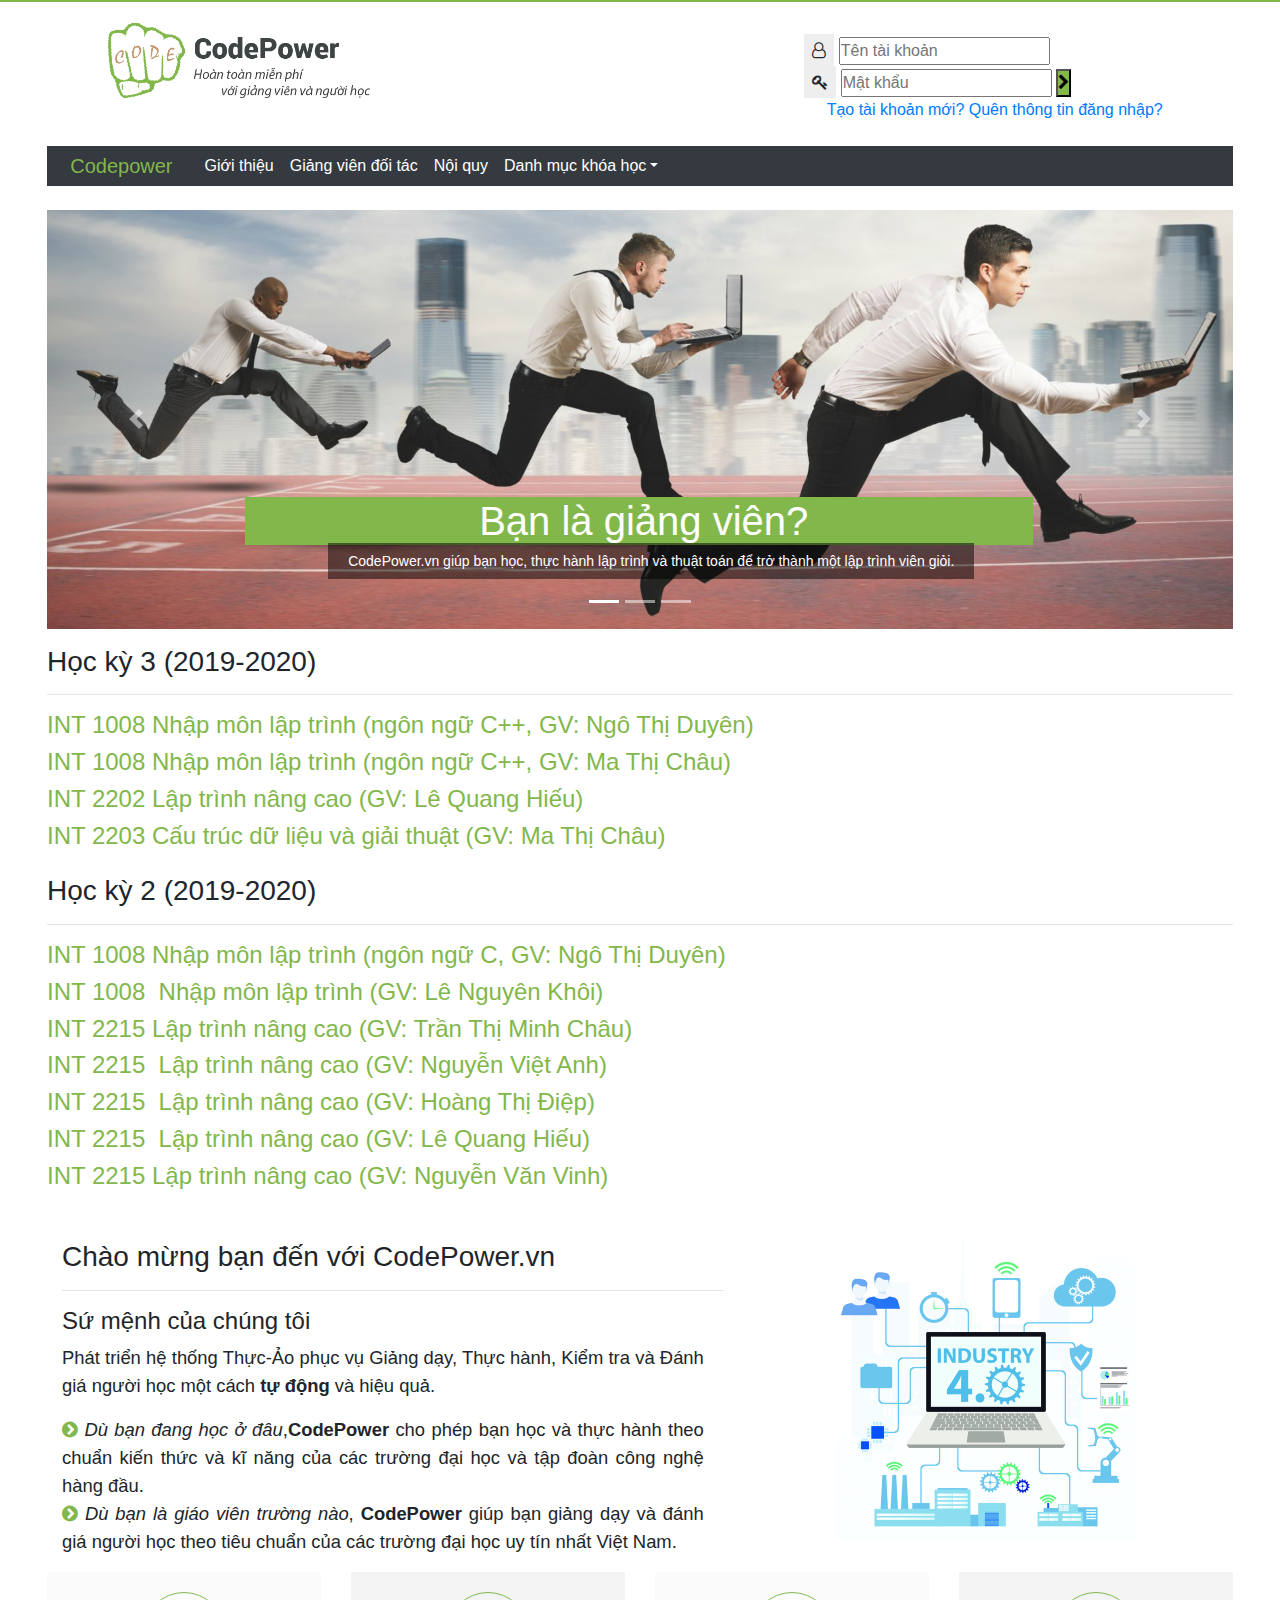
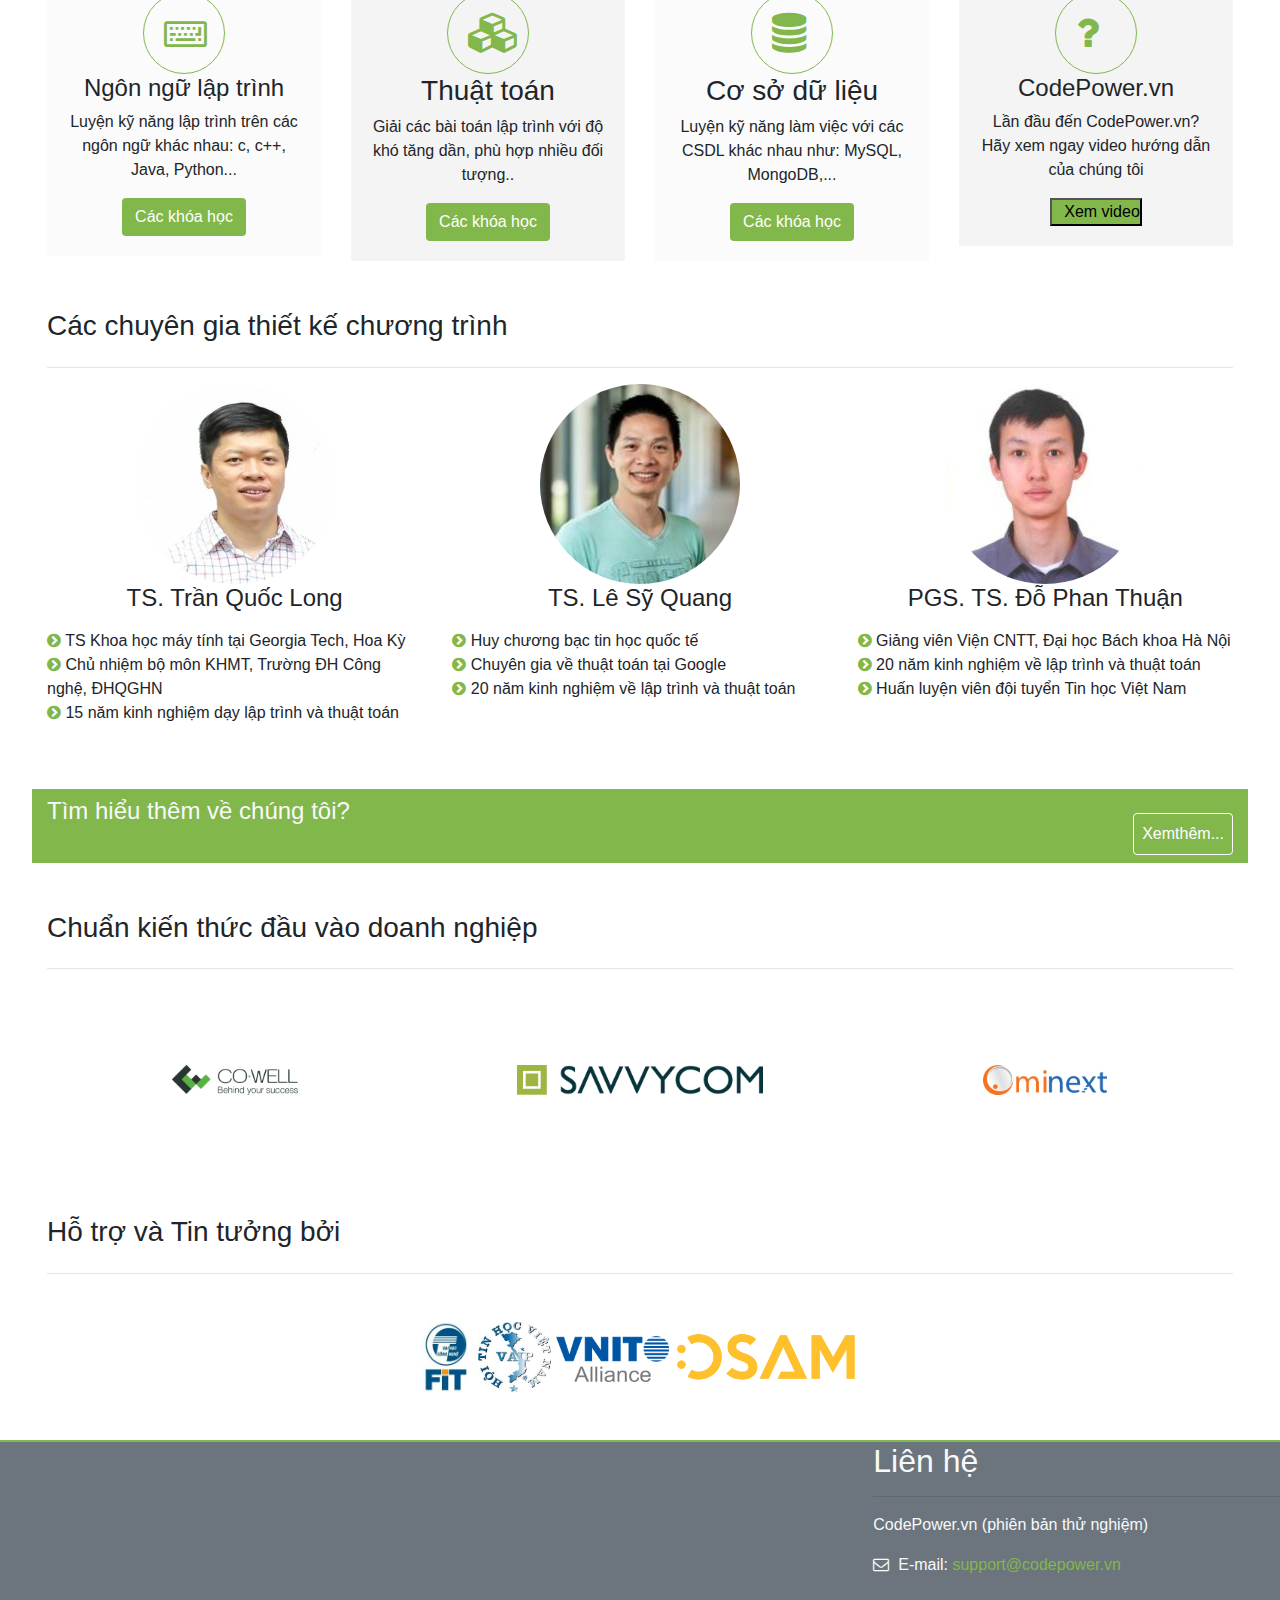
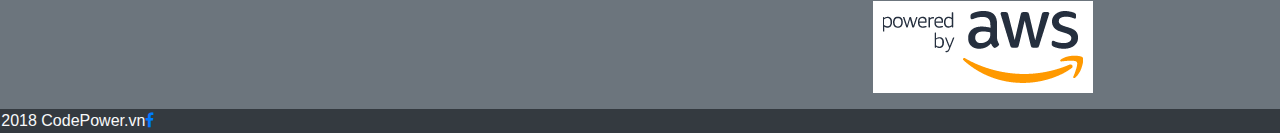
==== commit c4927674: "sửa bài" ====
--- a/final_project/index.html
+++ b/final_project/index.html
@@ -1,231 +1,121 @@
 <!doctype html>
 <html lang="en">
-
-<head>
-  <title>Title</title>
-  <!-- Required meta tags -->
-  <meta charset="utf-8">
-  <meta name="viewport" content="width=device-width, initial-scale=1, shrink-to-fit=no">
-
-  <!-- Bootstrap CSS -->
-  <script src="https://maxcdn.bootstrapcdn.com/bootstrap/4.0.0/js/bootstrap.min.js"
+  <head>
+    <title>Title</title>
+    <!-- Required meta tags -->
+    <meta charset="utf-8">
+    <meta name="viewport" content="width=device-width, initial-scale=1, shrink-to-fit=no">
+   
+    <!-- Bootstrap CSS -->
+    <script src="https://maxcdn.bootstrapcdn.com/bootstrap/4.0.0/js/bootstrap.min.js"
     integrity="sha384-JZR6Spejh4U02d8jOt6vLEHfe/JQGiRRSQQxSfFWpi1MquVdAyjUar5+76PVCmYl"
     crossorigin="anonymous"></script>
-  <link rel="stylesheet" href="style.css">
-  <link rel="stylesheet" href="https://stackpath.bootstrapcdn.com/bootstrap/4.3.1/css/bootstrap.min.css"
-    integrity="sha384-ggOyR0iXCbMQv3Xipma34MD+dH/1fQ784/j6cY/iJTQUOhcWr7x9JvoRxT2MZw1T" crossorigin="anonymous">
-  <link rel="stylesheet" href="https://stackpath.bootstrapcdn.com/font-awesome/4.7.0/css/font-awesome.min.css">
-  <!-- animate.css -->
+    <link rel="stylesheet" href="style.css">
+    <link rel="stylesheet" href="https://stackpath.bootstrapcdn.com/bootstrap/4.3.1/css/bootstrap.min.css" integrity="sha384-ggOyR0iXCbMQv3Xipma34MD+dH/1fQ784/j6cY/iJTQUOhcWr7x9JvoRxT2MZw1T" crossorigin="anonymous">
+    <link rel="stylesheet" href="https://stackpath.bootstrapcdn.com/font-awesome/4.7.0/css/font-awesome.min.css">
+     <!-- animate.css -->
   <link rel="stylesheet" href="https://cdnjs.cloudflare.com/ajax/libs/animate.css/3.7.2/animate.css">
-</head>
-
-<body>
-  
-
-  
-
-
-    <!---------header start------------------------------------------->
-
-
-    <header class="header">
-
-      <div class="container-fluid mt-3 mb-3 ">
-
-        <div class="row">
-
-          <div class="col-md-4 text-center">
-
-            <div class="logo-header ml-5">
-              <a class="logo" href="#" title="Trang chủ">
-                <img src="images/logo_codepower.png" class="img-responsive" alt="logo"> </a>
-            </div>
-          </div>
-
-          <div class="col-md-3 "></div>
-
-          <div class="col-md-5 text-center mt-3">
-
-            <form class="navbar-form block align-item-center" method="post" action="">
-
-              <div class="row text-center ml-5 ">
-
-                <div>
-
-  
-  
-    
-  
-    <!---------header đầu------------------------------------------->
+  </head>
+  <body>
+  </head>
+  <body >
+    
+  
+    <!---------header start----------------->
 
 
   <header class="header">
-
-    <div class="container-fluid mt-3 mb-3 ">
-
+  
+    <div class="container mt-3">
+  
       <div class="row">
-        
+  
         <div class="col-md-4 text-center">
-          
-            <div class="logo-header ml-5">
+  
+          <div class="logo-header ">
             <a class="logo" href="#" title="Trang chủ">
-              <img src="//uetcodehub.xyz/pluginfile.php/1/theme_lambda/logo/1585758506/banner.png"
-                class="img-responsive" alt="logo"> </a>
-            </div>
-        
-        </div>
-
+              <img src="images/logo_codepower.png" class="img-responsive"
+                alt="logo"> </a>
+          </div>
+        </div>
+  
         <div class="col-md-3 "></div>
-
-
+  
         <div class="col-md-5 text-center mt-3">
-          
-          <form class="navbar-form block align-item-center" method="post" action="" >
-            
+  
+          <form class="align-item-center" method="post" action="">
+  
             <div class="row text-center ml-5 ">
-            
-                <div >
-                  <i class="fa fa-user-o p-2 " style="background-color: #eeeeee;"></i>
-                  <input id="inputName" class="span2 " type="text" name="username" placeholder="Tên tài khoản">
-                </div>
-                <div>
-                  <i class="fa fa-key p-2" style="background-color: #eeeeee;"></i>
-<<<<<<< HEAD
-<<<<<<< HEAD
-                  <input id="inputPassword" class="span2 " type="password" name="password" id="password"
-                    placeholder="Mật khẩu">
-                  <button type="submit" id="submit"><i class="fa fa-chevron-right"></i></button>
-                </div>
+
+              <div>
+                <i class="fa fa-user-o p-2 " style="background-color: #eeeeee;"></i>
+                <input id="inputName" class="span2 " type="text" name="username" placeholder="Tên tài khoản">
               </div>
-
-              <div class="forgotpass text-center">
-                <a target="" href="#">Tạo tài khoản mới? Quên thông tin đăng nhập?</a>
+              <div>
+                <i class="fa fa-key p-2" style="background-color: #eeeeee;"></i>
+                <input id="inputPassword" class="span2 " type="password" name="password" id="password"
+                  placeholder="Mật khẩu">
+                <button type="submit" id="submit"><i class="fa fa-chevron-right"></i></button>
               </div>
-
-            </form>
-          </div>
-        </div>
-      </div>
-    </header>
-
-    <!---------header ------------------------------------------->
-
-    <!---------------navbar start--------------------------------------->
-
-
-    <nav class="navbar  navbar-dark navbar-expand-md mb-3 ">
-      <div class="container-fluid bg-dark">
-        <a href="#" class="navbar-brand  pr-2 pl-2">Codepower</a>
-        <button type="button" class="navbar-toggler navbar-toggler-right" data-toggle="collapse"
-          data-target="#navbarNav" aria-controls="navbarNav" aria-expanded="false" aria-label="Toggle navigation">
-=======
-=======
->>>>>>> c389a4805a90c3c481a1a685c99204a92ad5c983
-                  <input id="inputPassword" class="span2 " type="password" name="password" id="password" placeholder="Mật khẩu">
-                  <button type="submit" id="submit"><i class="fa fa-chevron-right"></i></button>
-                </div> 
-            </div>
-
+            </div>
+  
             <div class="forgotpass text-center">
               <a target="" href="#">Tạo tài khoản mới? Quên thông tin đăng nhập?</a>
             </div>
-
+  
           </form>
         </div>
       </div>
     </div>
   </header>
-
- <!---------header cuối------------------------------------------->
-
-  <!---------------navbar đầu--------------------------------------->
-
-
-  <nav class="navbar  navbar-dark navbar-expand-md mb-3 ">
-    <div class="container-fluid bg-dark">
-        <a href="#" class="navbar-brand  p-3">Codepower</a>
-        <button type="button" class="navbar-toggler navbar-toggler-right" data-toggle="collapse" data-target="#navbarNav" aria-controls="navbarNav" aria-expanded="false" aria-label="Toggle navigation">
-<<<<<<< HEAD
->>>>>>> c389a4805a90c3c481a1a685c99204a92ad5c983
-=======
->>>>>>> c389a4805a90c3c481a1a685c99204a92ad5c983
-          <span class="navbar-toggler-icon"></span>
-        </button>
-        <div class="collapse navbar-collapse" id="navbarNav">
-          <ul class="navbar-nav " id="navScrollspy ">
-<<<<<<< HEAD
-<<<<<<< HEAD
-            <li class="nav-item ">
-              <a class="nav-link text-white" href="#">Giới thiệu</a>
-            </li>
-            <li class="nav-item ">
-              <a class="nav-link text-white" href="#">Giảng viên đối tác</a>
-            </li>
-            <li class="nav-item ">
-              <a class="nav-link text-white" href="#">Nội quy</a>
-            </li>
-            <li class="nav-item dropdown ">
-              <a class="nav-link dropdown-toggle text-white " href="#" id="dropdownId" data-toggle="dropdown"
-                aria-haspopup="true" aria-expanded="false">Danh mục khóa học</a>
-              <div class="dropdown-menu">
-                <a class="dropdown-item text-dark bg-white " href="#">Ngôn ngữ lập trình</a>
-
-                <a class="dropdown-item text-dark bg-white" href="#">Dữ liệu và thuật toán</a>
-
-                <a class="dropdown-item text-dark bg-white" href="#">Cơ sở dữ liệu</a>
-              </div>
-            </li>
-          </ul>
-        </div>
-      </div>
-    </nav>
-
-    <!---------------navbar --------------------------------------->
-
-
-
-
-    <div class="content mr-5 ml-5">
-      <!-- slideshow start -->
-=======
-=======
->>>>>>> c389a4805a90c3c481a1a685c99204a92ad5c983
-            <li class="nav-item p-2">
-              <a class="nav-link text-white" href="#">Giới thiệu</a>
-            </li>
-            <li class="nav-item p-2">
-              <a class="nav-link text-white" href="#">Giảng viên đối tác</a>
-            </li>
-            <li class="nav-item p-2">
-              <a class="nav-link text-white" href="#">Nội quy</a>
-            </li>
-            <li class="nav-item dropdown p-2">
-                <a class="nav-link dropdown-toggle text-white " href="#" id="dropdownId" data-toggle="dropdown"
-                  aria-haspopup="true" aria-expanded="false">Danh mục khóa học</a>
-                <div class="dropdown-menu" aria-labelledby="dropdownId">
-                  <a class="dropdown-item text-dark bg-white " href="#">Ngôn ngữ lập trình</a>
-                  <div class="dropdown-divider"></div>
-                  <a class="dropdown-item text-dark bg-white" href="#">Dữ liệu và thuật toán</a>
-                  <div class="dropdown-divider"></div>
-                  <a class="dropdown-item text-dark bg-white" href="#">Cơ sở dữ liệu</a>
-                </div>
-              </li>
-          </ul>
-        </div>
-    </div>
-</nav>
-
-  <!---------------navbar cuối--------------------------------------->
+  
+  <!---------header ------------------------------------------->
+  
+  <!---------------navbar start--------------------------------------->
+  
+  
+  <nav class="navbar  navbar-dark navbar-expand-md mt-3 mb-3">
+    <div class="container bg-dark">
+      <a href="#" class="navbar-brand pl-2 pr-2 ">Codepower</a>
+      <button type="button" class="navbar-toggler navbar-toggler-right" data-toggle="collapse" data-target="#navbarNav"
+        aria-controls="navbarNav" aria-expanded="false" aria-label="Toggle navigation">
+        <span class="navbar-toggler-icon "></span>
+      </button>
+      <div class="collapse navbar-collapse" id="navbarNav">
+        <ul class="navbar-nav " id="navScrollspy">
+          <li class="nav-item ">
+            <a class="nav-link text-white" href="#">Giới thiệu</a>
+          </li>
+          <li class="nav-item ">
+            <a class="nav-link text-white" href="#">Giảng viên đối tác</a>
+          </li>
+          <li class="nav-item ">
+            <a class="nav-link text-white" href="#">Nội quy</a>
+          </li>
+          <li class="nav-item dropdown">
+            <a class="nav-link dropdown-toggle text-white " href="#" id="dropdownId" data-toggle="dropdown"
+              aria-haspopup="true" aria-expanded="false">Danh mục khóa học</a>
+            <div class="dropdown-menu">
+              <a class="dropdown-item text-dark bg-white " href="#">Ngôn ngữ lập trình</a>
+              
+              <a class="dropdown-item text-dark bg-white" href="#">Dữ liệu và thuật toán</a>
+        
+              <a class="dropdown-item text-dark bg-white" href="#">Cơ sở dữ liệu</a>
+            </div>
+          </li>
+        </ul>
+      </div>
+    </div>
+  </nav>
+
+  <!---------------navbar --------------------------------------->
     
       
     
-      
-    <!-- slideshow đầu -->
-<<<<<<< HEAD
->>>>>>> c389a4805a90c3c481a1a685c99204a92ad5c983
-=======
->>>>>>> c389a4805a90c3c481a1a685c99204a92ad5c983
-      <id="carouselExampleIndicators" class="carousel slide" data-ride="carousel">
+    
+    <!-- slideshow start -->
+    <div class="container">
+      <id="carouselExampleIndicators" class="carousel slide " data-ride="carousel">
         <ol class="carousel-indicators">
           <li data-target="#carouselExampleIndicators" data-slide-to="0" class="active"></li>
           <li data-target="#carouselExampleIndicators" data-slide-to="1"></li>
@@ -235,130 +125,102 @@
           <div class="carousel-item active">
             <img class="d-block w-100" src="images/banner_competition.jpg" alt="First slide">
             <div class="carousel-caption d-none d-md-block">
-              <h1 class="heading animated flipInX delay-1s ">Bạn là giảng viên?</h1>
-              <span class="sub-heading animated rollIn delay-2s">CodePower.vn giúp bạn học, thực hành lập trình và thuật
+              <h1 class="heading animated flipInX delay-1s "  >Bạn là giảng viên?</h1>
+              <span class="sub-heading animated rollIn delay-2s" >CodePower.vn giúp bạn học, thực hành lập trình và thuật
                 toán để trở thành một lập trình viên giỏi. </span>
-
-            </div>
-          </div>
-
+    
+            </div>
+          </div>
+    
           <div class="carousel-item">
             <img class="d-block w-100" src="images/banner_programming.jpg" alt="Second slide">
             <div class="carousel-caption d-none d-md-block">
-              <h1 class="heading animated flipInX delay-1s ">Bạn muốn trở thành Chuyên gia thuật toán?</h1>
-              <span class="sub-heading animated rollIn delay-2s ">CodePower.vn giúp bạn luyện tập các thuật toán khác
-                nhau để
+              <h1 class="heading animated flipInX delay-1s " >Bạn muốn trở thành Chuyên gia thuật toán?</h1>
+              <span class="sub-heading animated rollIn delay-2s " >CodePower.vn giúp bạn luyện tập các thuật toán khác nhau để
                 trở thành Chuyên gia thuật toán và
                 tham dự các kì thi lập trình thuật toán </span>
-
+    
             </div>
           </div>
           <div class="carousel-item">
             <img class="d-block w-100" src="images/banner_teaching.jpg" alt="Second slide">
             <div class="carousel-caption d-none d-md-block">
               <h1 class="heading animated flipInX delay-1s ">Bạn muốn trở thành Chuyên gia thuật toán?</h1>
-              <span class="sub-heading animated rollIn delay-2s">CodePower.vn giúp bạn luyện tập các thuật toán khác
-                nhau để
+              <span class="sub-heading animated rollIn delay-2s">CodePower.vn giúp bạn luyện tập các thuật toán khác nhau để
                 trở thành Chuyên gia thuật toán và
                 tham dự các kì thi lập trình thuật toán </span>
-
-            </div>
-          </div>
-          <a class="carousel-control-prev" href="#carouselExampleIndicators" role="button" data-slide="prev">
-            <span class="carousel-control-prev-icon" aria-hidden="true"></span>
-            <span class="sr-only">Previous</span>
-          </a>
-          <a class="carousel-control-next" href="#carouselExampleIndicators" role="button" data-slide="next">
-            <span class="carousel-control-next-icon" aria-hidden="true"></span>
-            <span class="sr-only">Next</span>
-          </a>
-        </div>
-
-        <div class="box generalbox sitetopic">
-          <div class="no-overflow">
-            <h3>Học kỳ 3 (2019-2020)</h3>
-            <hr>
-            <h4><a href="#">INT 1008 Nhập môn lập trình (ngôn
-                ngữ C++, GV: Ngô Thị Duyên)</a></h4>
-            <h4><a href="#">INT 1008 Nhập môn lập trình (ngôn
-                ngữ C++, GV: Ma Thị Châu)</a></h4>
-            <h4><a href="#">INT 2202 Lập trình nâng cao (GV:
-                Lê Quang Hiếu)</a></h4>
-            <h4><a href="#">INT 2203 Cấu trúc dữ liệu và giải
-                thuật (GV: Ma Thị Châu)</a></h4>
-
-            <h3>Học kỳ 2 (2019-2020)</h3>
-            <hr>
-            <h4><a href="#">INT 1008 Nhập môn lập trình (ngôn ngữ C, GV: Ngô Thị Duyên)</a></h4>
-            <h4><a href="#">INT 1008&nbsp; Nhập môn lập trình (GV: Lê Nguyên Khôi)</a></h4>
-            <h4><a href="#">INT 2215 Lập trình nâng cao (GV: Trần Thị Minh Châu)</a></h4>
-            <h4><a href="#">INT 2215&nbsp; Lập trình nâng cao (GV: Nguyễn Việt Anh)</a></h4>
-            <h4><a href="#">INT 2215&nbsp; Lập trình nâng cao (GV: Hoàng Thị Điệp)</a></h4>
-            <h4><a href="#">INT 2215&nbsp; Lập trình nâng cao (GV: Lê Quang Hiếu)</a></h4>
-            <h4><a href="#">INT 2215&nbsp;Lập trình nâng cao (GV: Nguyễn Văn Vinh)</a></h4>
-          </div>
-        </div>
-
-</html>
-<h3><br></h3>
-<!-- phàn chào mừng đến với CodePower -->
-
-
-<div class="chaoMung ">
-<<<<<<< HEAD
-<<<<<<< HEAD
+    
+            </div>
+          </div>
+            <a class="carousel-control-prev" href="#carouselExampleIndicators" role="button" data-slide="prev">
+              <span class="carousel-control-prev-icon" aria-hidden="true"></span>
+              <span class="sr-only">Previous</span>
+            </a>
+            <a class="carousel-control-next" href="#carouselExampleIndicators" role="button" data-slide="next">
+              <span class="carousel-control-next-icon" aria-hidden="true"></span>
+              <span class="sr-only">Next</span>
+            </a>
+          </div> 
+        </div>   
+    
+    <div class="box generalbox sitetopic mt-3">
+      <div class="no-overflow container">
+        <h3>Học kỳ 3 (2019-2020)</h3>
+        <hr>
+        <h4><a href="#">INT 1008 Nhập môn lập trình (ngôn
+            ngữ C++, GV: Ngô Thị Duyên)</a></h4>
+        <h4><a href="#">INT 1008 Nhập môn lập trình (ngôn
+            ngữ C++, GV: Ma Thị Châu)</a></h4>
+        <h4><a href="#">INT 2202 Lập trình nâng cao (GV:
+            Lê Quang Hiếu)</a></h4>
+        <h4><a href="#">INT 2203 Cấu trúc dữ liệu và giải
+            thuật (GV: Ma Thị Châu)</a></h4>
+  
+        <h3 class="mt-4">Học kỳ 2 (2019-2020)</h3>
+        <hr>
+        <h4><a href="#">INT 1008 Nhập môn lập trình (ngôn ngữ C, GV: Ngô Thị Duyên)</a></h4>
+        <h4><a href="#">INT 1008&nbsp; Nhập môn lập trình (GV: Lê Nguyên Khôi)</a></h4>
+        <h4><a href="#">INT 2215 Lập trình nâng cao (GV: Trần Thị Minh Châu)</a></h4>
+        <h4><a href="#">INT 2215&nbsp; Lập trình nâng cao (GV: Nguyễn Việt Anh)</a></h4>
+        <h4><a href="#">INT 2215&nbsp; Lập trình nâng cao (GV: Hoàng Thị Điệp)</a></h4>
+        <h4><a href="#">INT 2215&nbsp; Lập trình nâng cao (GV: Lê Quang Hiếu)</a></h4>
+        <h4><a href="#">INT 2215&nbsp;Lập trình nâng cao (GV: Nguyễn Văn Vinh)</a></h4>
+      </div>
+      
+    </html>
+  <h3><br></h3>
+ <!-- phàn chào mừng đến với CodePower -->
+ 
+
+<div class="chaoMung container">
   <div class="col-md-7">
-    <h3>Chào mừng bạn đến với CodePower.vn<br></h3>
-=======
-=======
->>>>>>> c389a4805a90c3c481a1a685c99204a92ad5c983
-  <div class="row">
-    <div class="col-md-7">
-      <h3>Chào mừng bạn  đến với CodePower.vn<br></h3>
-      <hr>
-      <h4>Sứ mệnh của chúng tôi </h4>
-      <div class="su-menh-container">
-        <p class="plus"  style="font-size: 1.15em;">Phát triển hệ thống Thực-Ảo phục vụ Giảng dạy, Thực hành, 
-          Kiểm tra và Đánh giá người học một cách <b>tự động</b> và hiệu quả.</p>
-        <ul class="colored-plus" style="font-size: 1.15em;">
-          <li><i class="fa fa-chevron-circle-right"></i> <i >Dù bạn đang học ở đâu</i>,<b>CodePower</b> cho phép bạn học và thực hành theo chuẩn kiến thức và kĩ năng của các trường đại học và tập đoàn công nghệ hàng đầu.</li>
-          <li><i class="fa fa-chevron-circle-right"></i> <i>Dù bạn là giáo viên trường nào</i>, <b>CodePower</b>  giúp bạn giảng dạy và đánh giá người học theo tiêu chuẩn của các trường đại học uy tín nhất Việt Nam.</li>
-        </ul>
-      </div>
-    </div>
-    <div class="col-md-5" style="text-align: center;">
-      <img src="images/industry4_0 .png" alt="" style="max-height:300px" class="img-responsive">
-    </div>
-  </div>
-  </div>
-  <!-- <div class="col-md-7">
     <h3>Chào mừng bạn  đến với CodePower.vn<br></h3>
->>>>>>> c389a4805a90c3c481a1a685c99204a92ad5c983
     <hr>
     <h4>Sứ mệnh của chúng tôi </h4>
     <div class="su-menh-container">
-      <p class="plus" style="font-size: 1.15em;">Phát triển hệ thống Thực-Ảo phục vụ Giảng dạy, Thực hành,
+      <p class="plus"  style="font-size: 1.15em;">Phát triển hệ thống Thực-Ảo phục vụ Giảng dạy, Thực hành, 
         Kiểm tra và Đánh giá người học một cách <b>tự động</b> và hiệu quả.</p>
       <ul class="colored-plus" style="font-size: 1.15em;">
-        <li><i class="fa fa-chevron-circle-right"></i> <i>Dù bạn đang học ở đâu</i>,<b>CodePower</b> cho phép bạn học và
-          thực hành theo chuẩn kiến thức và kĩ năng của các trường đại học và tập đoàn công nghệ hàng đầu.</li>
-        <li><i class="fa fa-chevron-circle-right"></i> <i>Dù bạn là giáo viên trường nào</i>, <b>CodePower</b> giúp bạn
-          giảng dạy và đánh giá người học theo tiêu chuẩn của các trường đại học uy tín nhất Việt Nam.</li>
+        <li><i class="fa fa-chevron-circle-right"></i> <i >Dù bạn đang học ở đâu</i>,<b>CodePower</b> cho phép bạn học và thực hành theo chuẩn kiến thức và kĩ năng của các trường đại học và tập đoàn công nghệ hàng đầu.</li>
+        <li><i class="fa fa-chevron-circle-right"></i> <i>Dù bạn là giáo viên trường nào</i>, <b>CodePower</b>  giúp bạn giảng dạy và đánh giá người học theo tiêu chuẩn của các trường đại học uy tín nhất Việt Nam.</li>
       </ul>
     </div>
   </div>
   <div class="col-md-5" style="text-align: center;">
     <img src="images/industry4_0 .png" alt="" style="max-height:300px" class="img-responsive">
   </div>
-</div> -->
+</div>
 
 <!-- iconbox -->
-
-<div class="row myiconbox">
+<div class="container">
+<div class="row myiconbox ">
+
+
+
   <div class="col-md-3">
     <div class="iconbox1 ">
       <div class="card-body">
-        <div class="iconcircle">
+        <div class="iconcircle ">
           <i class="fa fa-keyboard-o"></i>
         </div>
         <div class="content" style="text-align: center;">
@@ -406,31 +268,31 @@
         <div class="content" style="text-align: center;" id="vid-content">
           <h4>CodePower.vn</h4>
           <p>Lần đầu đến CodePower.vn? Hãy xem ngay video hướng dẫn của chúng tôi
-            <i class="fa fa-level-down"></i>
+            <i class="fas fa-level-down-alt"></i>
           </p>
-          <a class="btn" href="#"><i class="fa fa-play-circle"></i>Xem video </a>
-        </div>
-      </div>
-
-    </div>
-  </div>
-
+          <button style="background-color: #82B74B;"><i class="far fa-play-circle"></i>Xem video </button>
+        </div>
+      </div>
+
+    </div>
+  </div>
 </div>
-<<<<<<< HEAD
-<<<<<<< HEAD
-<!--image-box start/////-------- phần Các chuyên gia thiết kế chương trình-->
+</div>
+  <!--image-box start/////-------- phần Các chuyên gia thiết kế chương trình-->
 
 <div class="image-box mt-5 mb-5">
+  <div class=" container">
   <h3 class="mb-4">Các chuyên gia thiết kế chương trình</h3>
   <hr>
+
   <div class="row">
 
+
     <div class="col-md-4">
-      <img src="images/longtq-200x200.jpg" class="img-responsive rounded-circle  mx-auto d-block">
-      <!--ảnh tròn, căn giữa(lề tự động, hiển thị khối)-->
+      <img src="images/longtq-200x200.jpg" class="img-responsive rounded-circle  mx-auto d-block"><!--ảnh tròn, căn giữa(lề tự động, hiển thị khối)-->
       <div class="image-box-content">
 
-        <h4 class="text-center">TS.
+        <h4 style="text-align: center;">TS.
           Trần Quốc Long</h4>
         <p></p>
         <ul>
@@ -438,49 +300,13 @@
           <li><i class="fa fa-chevron-circle-right"></i> Chủ nhiệm bộ môn KHMT, Trường ĐH Công nghệ, ĐHQGHN</li>
           <li><i class="fa fa-chevron-circle-right"></i> 15 năm kinh nghiệm dạy lập trình và thuật toán</li>
         </ul>
-=======
-  <!--image-box đầu/////-------- phần Các chuyên gia thiết kế chương trình-->
-
-
-    <h3>Các chuyên gia thiết kế chương trình</h3>
-    <br><hr>
-
-    <div class="row">
-
-
-=======
-  <!--image-box đầu/////-------- phần Các chuyên gia thiết kế chương trình-->
-
-
-    <h3>Các chuyên gia thiết kế chương trình</h3>
-    <br><hr>
-
-    <div class="row">
-
-
->>>>>>> c389a4805a90c3c481a1a685c99204a92ad5c983
-      <div class="col-md-4">
-          <img src="images/longtq-200x200.jpg" class="img-responsive rounded-circle center-block mx-auto d-block">
-          <div class="image-box-content">
-            
-            <h4 style="text-align: center;">TS.
-              Trần Quốc Long</h4>
-            <p></p>
-            <ul>
-              <li><i class="fa fa-chevron-circle-right"></i> TS Khoa học máy tính tại Georgia Tech, Hoa Kỳ</li>
-              <li><i class="fa fa-chevron-circle-right"></i> Chủ nhiệm bộ môn KHMT, Trường ĐH Công nghệ, ĐHQGHN</li>
-              <li><i class="fa fa-chevron-circle-right"></i> 15 năm kinh nghiệm dạy lập trình và thuật toán</li>
-            </ul>
-          </div>  
-<<<<<<< HEAD
->>>>>>> c389a4805a90c3c481a1a685c99204a92ad5c983
-      </div>
-
-<<<<<<< HEAD
+      </div>
+    </div>
+
     <div class="col-md-4">
       <img src="images/lsq-200x200.jpg" class="img-responsive rounded-circle mx-auto d-block">
       <div class="image-box-content">
-        <h4 class="text-center">TS.
+        <h4 style="text-align: center;">TS.
           Lê Sỹ Quang</h4>
         <p></p>
         <ul>
@@ -488,33 +314,14 @@
           <li><i class="fa fa-chevron-circle-right"></i> Chuyên gia về thuật toán tại Google</li>
           <li><i class="fa fa-chevron-circle-right"></i> 20 năm kinh nghiệm về lập trình và thuật toán</li>
         </ul>
-=======
-=======
-      </div>
-
->>>>>>> c389a4805a90c3c481a1a685c99204a92ad5c983
-      <div class="col-md-4">
-          <img src="images/lsq-200x200.jpg" class="img-responsive rounded-circle mx-auto d-block">
-          <div class="image-box-content">
-            <h4 style="text-align: center;">TS.
-              Lê Sỹ Quang</h4>
-            <p></p>
-            <ul>
-              <li><i class="fa fa-chevron-circle-right"></i> Huy chương bạc tin học quốc tế</li>
-              <li><i class="fa fa-chevron-circle-right"></i> Chuyên gia về thuật toán tại Google</li>
-              <li><i class="fa fa-chevron-circle-right"></i> 20 năm kinh nghiệm về lập trình và thuật toán</li>
-            </ul>
-          </div>
-<<<<<<< HEAD
->>>>>>> c389a4805a90c3c481a1a685c99204a92ad5c983
-      </div>
-
-<<<<<<< HEAD
+      </div>
+    </div>
+
     <div class="col-md-4">
       <img src="images/thuandp-200x200.jpg" class="img-responsive rounded-circle mx-auto d-block">
       <!--ảnh tròn, căn giữa(lề tự động, hiển thị khối)-->
       <div class="image-box-content">
-        <h4 class="text-center">PGS.
+        <h4 style="text-align: center;">PGS.
           TS. Đỗ Phan Thuận</h4>
         <p></p>
         <ul>
@@ -522,407 +329,165 @@
           <li><i class="fa fa-chevron-circle-right"></i> 20 năm kinh nghiệm về lập trình và&nbsp;thuật toán</li>
           <li><i class="fa fa-chevron-circle-right"></i> Huấn luyện viên đội tuyển Tin học Việt Nam</li>
         </ul>
-=======
-=======
-      </div>
-
->>>>>>> c389a4805a90c3c481a1a685c99204a92ad5c983
-      <div class="col-md-4">
-          <img src="images/thuandp-200x200.jpg" class="img-responsive rounded-circle mx-auto d-block"><!--ảnh tròn, căn giữa(lề tự động, hiển thị khối)-->
-          <div class="image-box-content">
-            <h4 style="text-align: center;">PGS.
-              TS. Đỗ Phan Thuận</h4>
-            <p></p>
-            <ul>
-              <li><i class="fa fa-chevron-circle-right"></i> Giảng viên Viện CNTT, Đại học Bách khoa Hà Nội</li>
-              <li><i class="fa fa-chevron-circle-right"></i> 20 năm kinh nghiệm về lập trình và&nbsp;thuật toán</li>
-              <li><i class="fa fa-chevron-circle-right"></i> Huấn luyện viên đội tuyển Tin học Việt Nam</li>
-            </ul>
-          </div>
-<<<<<<< HEAD
->>>>>>> c389a4805a90c3c481a1a685c99204a92ad5c983
-=======
->>>>>>> c389a4805a90c3c481a1a685c99204a92ad5c983
-      </div>
-
-    </div>
-<!--image-box cuối/////-------- phần Các chuyên gia thiết kế chương trình-->
-
-<<<<<<< HEAD
-
-
-
-
-=======
-
-
-
-
->>>>>>> c389a4805a90c3c481a1a685c99204a92ad5c983
-<!--phần xem thêm ----đầu-->
-<div class="row mt-5" style="background-color:#82b74b; ">
-  <div class="col-md-8">
-    <h4 class="text-light pt-2">Tìm hiểu thêm về chúng tôi?</h4>
-  </div>
-  <div class="col-md-4 " style="text-align: end;">
-    <a class="btn border border-white text-light mt-4 mb-2" style="background-color:#82b74b;"
-      href="#">Xemthêm...</a>
+      </div>
+    </div>
+  </div>
   </div>
 </div>
-<<<<<<< HEAD
-<<<<<<< HEAD
 <!--image-box /////-------- phần Các chuyên gia thiết kế chương trình-->
-
-
-
-
-<div class="row mt-5 mb-5" style="background-color:#82b74b; ">
-  <div class="col-md-8">
-    <h4 class="text-light pt-2">Tìm hiểu thêm về chúng tôi?</h4>
-  </div>
-  <div class="col-md-4 " style="text-align: end;">
-    <a class="btn border border-white text-light mt-4 mb-2 p-2" style="background-color:#82b74b;"
-      href="#">Xemthêm...</a>
-  </div>
-</div>
-
-
-
-
-
-
-
-<!--------------------------->
-<div class="mt-5 mb-5">
-  <h3 class="mb-4 mt-5">Chuẩn kiến thức đầu vào doanh nghiệp</h3>
-  <hr>
-  <div class="row ">
-
-    <div class="col-md-4 dong ">
-
-      <a class="men" href="/cowell" target="_blank"><img class="mx-auto d-block face1 "
-          src="images/cowell-logo-frontpage.png"></a>
-      <div class=" face2 ml-4">
-        <ul>
-          <li><i class="fa fa-check-circle"></i><span class="bold">Quy mô:</span> 300+ nhân viên</li>
-          <li><i class="fa fa-check-circle"></i><span class="bold">Lĩnh vực:</span> Xuất khẩu phần mềm</li>
-          <li><i class="fa fa-check-circle"></i><span class="bold">Thị trường:</span> Nhật Bản</li>
-        </ul>
-        <center><a class="text-light p-1" style="background-color: #82b74b;" href="/savvycom" target="_blank"
-            class="btn btn-default">Thử sức</a></center>
-      </div>
-    </div>
-
-
-    <div class="col-md-4 dong">
-      <a class="men" href="/savvycom" target="_blank"><img class="mx-auto d-block face1"
-          src="images/savvycom-logo-frontpage.png"></a>
-      <div class=" face2 ml-4">
-        <ul>
-          <li><i class="fa fa-check-circle"></i><span class="bold">Quy mô:</span> 100+ nhân viên</li>
-          <li><i class="fa fa-check-circle"></i><span class="bold">Lĩnh vực:</span> Ứng dụng Web/Mobile/AI</li>
-          <li><i class="fa fa-check-circle"></i><span class="bold">Thị trường:</span> Quốc tế</li>
-        </ul>
-        <center><a class="text-light p-1" style="background-color: #82b74b;" href="/savvycom" target="_blank"
-            class="btn btn-default">Thử sức</a></center>
-      </div>
-    </div>
-    <div class="col-md-4 dong ">
-      <a class="men" href="/ominext" target="_blank"><img class="mx-auto d-block face1"
-          src="images/ominext-logo-frontpage.png"></a>
-      <div class=" face2 ml-4">
-        <ul>
-          <li><i class="fa fa-check-circle"></i><span class="bold">Quy mô:</span> 200+ nhân viên</li>
-          <li><i class="fa fa-check-circle"></i><span class="bold">Lĩnh vực:</span> Phát triển ứng dụng Web/Mobile</li>
-          <li><i class="fa fa-check-circle"></i><span class="bold">Thị trường:</span> Nhật Bản</li>
-        </ul>
-        <center><a class="text-light p-1" style="background-color: #82b74b;" href="/ominext" target="_blank"
-            class="btn btn-default">Thử sức</a></center>
-      </div>
-
-=======
-<!--phần xem thêm ----cuối-->
-
-
-
-<!-- phần chạy ảnh đầu-->
-<br><br><br>
-<h3>Chuẩn kiến thức đầu vào doanh nghiệp</h3>
-<br>
-<hr>
-<div class="row">
-
-  <div class="col-md-4 dong">
-  
-    <a class="men" href="/cowell" target="_blank"><img class="mx-auto d-block face1 " src="images/cowell-logo-frontpage.png"></a>
-    <div class=" face2 ml-4">
-      <ul >
-        <li><i class="fa fa-check-circle"></i><span class="bold">Quy mô:</span> 300+ nhân viên</li>
-        <li><i class="fa fa-check-circle"></i><span class="bold">Lĩnh vực:</span> Xuất khẩu phần mềm</li>
-        <li><i class="fa fa-check-circle"></i><span class="bold">Thị trường:</span> Nhật Bản</li>
-=======
-<!--phần xem thêm ----cuối-->
-
-
-
-<!-- phần chạy ảnh đầu-->
-<br><br><br>
-<h3>Chuẩn kiến thức đầu vào doanh nghiệp</h3>
-<br>
-<hr>
-<div class="row">
-
-  <div class="col-md-4 dong">
-  
-    <a class="men" href="/cowell" target="_blank"><img class="mx-auto d-block face1 " src="images/cowell-logo-frontpage.png"></a>
-    <div class=" face2 ml-4">
-      <ul >
-        <li><i class="fa fa-check-circle"></i><span class="bold">Quy mô:</span> 300+ nhân viên</li>
-        <li><i class="fa fa-check-circle"></i><span class="bold">Lĩnh vực:</span> Xuất khẩu phần mềm</li>
-        <li><i class="fa fa-check-circle"></i><span class="bold">Thị trường:</span> Nhật Bản</li>
-      </ul>
-      <center><a class="text-light m-1" style="background-color: #82b74b;" href="/savvycom" target="_blank" class="btn btn-default">Thử sức</a></center>
-    </div>
-  </div>
-
-
-  <div class="col-md-4 dong">
-    <a class="men" href="/savvycom" target="_blank"><img class="mx-auto d-block face1" src="images/savvycom-logo-frontpage.png"></a>
-    <div class=" face2 ml-4">
-      <ul>
-        <li><i class="fa fa-check-circle"></i><span class="bold">Quy mô:</span> 100+ nhân viên</li>
-        <li><i class="fa fa-check-circle"></i><span class="bold">Lĩnh vực:</span> Ứng dụng Web/Mobile/AI</li>
-        <li><i class="fa fa-check-circle"></i><span class="bold">Thị trường:</span> Quốc tế</li>
->>>>>>> c389a4805a90c3c481a1a685c99204a92ad5c983
-      </ul>
-      <center><a class="text-light m-1" style="background-color: #82b74b;" href="/savvycom" target="_blank" class="btn btn-default">Thử sức</a></center>
-    </div>
-  </div>
-<<<<<<< HEAD
-
-
-  <div class="col-md-4 dong">
-    <a class="men" href="/savvycom" target="_blank"><img class="mx-auto d-block face1" src="images/savvycom-logo-frontpage.png"></a>
-    <div class=" face2 ml-4">
-      <ul>
-        <li><i class="fa fa-check-circle"></i><span class="bold">Quy mô:</span> 100+ nhân viên</li>
-        <li><i class="fa fa-check-circle"></i><span class="bold">Lĩnh vực:</span> Ứng dụng Web/Mobile/AI</li>
-        <li><i class="fa fa-check-circle"></i><span class="bold">Thị trường:</span> Quốc tế</li>
-      </ul>
-      <center><a class="text-light m-1" style="background-color: #82b74b;" href="/savvycom" target="_blank" class="btn btn-default">Thử sức</a></center>
->>>>>>> c389a4805a90c3c481a1a685c99204a92ad5c983
-    </div>
-
-  </div>
-</div>
-<br>
-
-<!--  logo start-->
-<div class=" mt-5 mb-5">
-  <h3 class="mb-4 mt-5">Hỗ trợ và Tin tưởng bởi</h3>
-  <hr>
-  <div class="row-fluid mt-5 mb-5">
-    <center>
-      <a href="http://fit.uet.vnu.edu.vn/" target="_blank"><img src="images/fit-uet.png" class="sponsor-front-page"
-          title="Khoa CNTT - Trường ĐH Công nghệ - ĐHQGHN" alt="Khoa CNTT - Trường ĐH Công nghệ - ĐHQGHN"></a>
-      <a href="http://vaip.org.vn/" target="_blank"><img src="images/vaip_logo.jpg" class="sponsor-front-page"
-          title="Hội Tin học Việt Nam" alt="Hội Tin học Việt Nam"></a>
-      <a href="http://vnito.org/" target="_blank"><img src="images/vnito_logo.png" class="sponsor-front-page"
-          title="VNITO Alliance" alt="VNITO Alliance" style="height: 50px;"></a>
-      <a href="https://osam.io/" target="_blank"><img src="images/osam_logo.png" class="sponsor-front-page" title="OSAM"
-          alt="OSAM" style="height: 50px;"></a>
-    </center>
-  </div>
-<<<<<<< HEAD
-</div>
-
-</div>
-
-<!-- phần logo -->
-
-
-
-
-<!---footer start-->
-<footer class="bg-secondary mt-5 ">
-  <div class="row">
-    <div class="col-md-4"></div>
-    <div class="col-md-4"></div>
-    <div class="col-md-4">
-      <h2 class="text-light">Liên hệ</h2>
+    
+    
+    
+    
+<!--phần xem thêm ----start----------------------------------------->
+<div class="container">
+    <div class="row mt-5 mb-5" style="background-color:#82b74b; ">
+      <div class="col-md-8">
+        <h4 class="text-light pt-2">Tìm hiểu thêm về chúng tôi?</h4>
+      </div>
+      <div class="col-md-4 " style="text-align: end;">
+        <a class="btn border border-white text-light mt-4 mb-2 p-2" style="background-color:#82b74b;" href="#">Xemthêm...</a>
+      </div>
+    </div>
+  </div>
+<!--phần xem thêm -------------------------------------------->
+    
+    
+    
+    
+    
+
+<!---------------------phần chạy ảnh ----------------------------------->
+  <div class="container mb-5">
+
+    <h3 class="mb-4 mt-5">Chuẩn kiến thức đầu vào doanh nghiệp</h3>
+    <hr>
+    <div class="row ">
+    
+      <div class="col-md-4 dong " >
+    
+        <a class="men" href="/cowell" target="_blank"><img class="mx-auto d-block face1 "
+            src="images/cowell-logo-frontpage.png"></a>
+        <div class=" face2 ml-4">
+          <ul>
+            <li><i class="fa fa-check-circle"></i><span class="bold">Quy mô:</span> 300+ nhân viên</li>
+            <li><i class="fa fa-check-circle"></i><span class="bold">Lĩnh vực:</span> Xuất khẩu phần mềm</li>
+            <li><i class="fa fa-check-circle"></i><span class="bold">Thị trường:</span> Nhật Bản</li>
+          </ul>
+          <center><a class="text-light p-1" style="background-color: #82b74b;" href="/savvycom" target="_blank"
+              class="btn btn-default">Thử sức</a></center>
+        </div>
+      </div>
+    
+    
+      <div class="col-md-4 dong">
+        <a class="men" href="/savvycom" target="_blank"><img class="mx-auto d-block face1"
+            src="images/savvycom-logo-frontpage.png"></a>
+        <div class=" face2 ml-4">
+          <ul>
+            <li><i class="fa fa-check-circle"></i><span class="bold">Quy mô:</span> 100+ nhân viên</li>
+            <li><i class="fa fa-check-circle"></i><span class="bold">Lĩnh vực:</span> Ứng dụng Web/Mobile/AI</li>
+            <li><i class="fa fa-check-circle"></i><span class="bold">Thị trường:</span> Quốc tế</li>
+          </ul>
+          <center><a class="text-light p-1" style="background-color: #82b74b;" href="/savvycom" target="_blank"
+              class="btn btn-default">Thử sức</a></center>
+        </div>
+      </div>
+      <div class="col-md-4 dong " >
+        <a class="men" href="/ominext" target="_blank"><img class="mx-auto d-block face1"
+            src="images/ominext-logo-frontpage.png"></a>
+        <div class=" face2 ml-4">
+          <ul>
+            <li><i class="fa fa-check-circle"></i><span class="bold">Quy mô:</span> 200+ nhân viên</li>
+            <li><i class="fa fa-check-circle"></i><span class="bold">Lĩnh vực:</span> Phát triển ứng dụng Web/Mobile</li>
+            <li><i class="fa fa-check-circle"></i><span class="bold">Thị trường:</span> Nhật Bản</li>
+          </ul>
+          <center><a class="text-light p-1" style="background-color: #82b74b;" href="/ominext" target="_blank"
+              class="btn btn-default">Thử sức</a></center>
+        </div>
+    
+      </div>
+    
+    </div>
+  </div>
+    
+<!------phần chạy ảnh ------------------------------------------>
+    <br>
+    
+    <!-- phần logo start-->
+    <div class=" mt-5 mb-5 container">
+      <h3 class="mb-4 mt-5">Hỗ trợ và Tin tưởng bởi</h3>
       <hr>
-      <div class="no-overflow">
-        <p class="text-light">CodePower.vn (phiên bản thử nghiệm)</p>
-        <p class="text-light"><i class="fa fa-envelope-o text-light"></i>&nbsp; E-mail: <a style="color: #82b74b;"
-            href="mailto:support@codepower.vn">support@codepower.vn</a></p>
-        <p style="margin-top:24px;"><img src="images/PB_AWS_logo_RGB.png" alt="Powered by AWS" title="Powered by AWS"
-            style="background-color: #fff;padding: 10px;max-width:80%;"></p>
-      </div>
-    </div>
-
-  </div>
-  <div class="footerlinks bg-dark ">
-    <div class="row-fluid">
-      <p class="helplink"></p>
-      <div class="footnote text-light">
-        <span>© 2018 CodePower.vn</span>
-        <div class="social_icons pull-right">
-          <a class="social fa fa-facebook" href="https://facebook.com/codepower.vn" target="_blank" rel="noreferrer">
-          </a>
-        </div>
-      </div>
-    </div>
-  </div>
-=======
-  <div class="col-md-4 dong ">
-    <a class="men" href="/ominext" target="_blank"><img class="mx-auto d-block face1" src="images/ominext-logo-frontpage.png"></a>
-    <div class=" face2 ml-4">
-      <ul>
-        <li><i class="fa fa-check-circle"></i><span class="bold">Quy mô:</span> 200+ nhân viên</li>
-        <li><i class="fa fa-check-circle"></i><span class="bold">Lĩnh vực:</span> Phát triển ứng dụng Web/Mobile</li>
-        <li><i class="fa fa-check-circle"></i><span class="bold">Thị trường:</span> Nhật Bản</li>
-      </ul>
-      <center><a class="text-light m-1" style="background-color: #82b74b;" href="/ominext" target="_blank" class="btn btn-default">Thử sức</a></center>
-    </div>
-
-  </div>
-=======
-  <div class="col-md-4 dong ">
-    <a class="men" href="/ominext" target="_blank"><img class="mx-auto d-block face1" src="images/ominext-logo-frontpage.png"></a>
-    <div class=" face2 ml-4">
-      <ul>
-        <li><i class="fa fa-check-circle"></i><span class="bold">Quy mô:</span> 200+ nhân viên</li>
-        <li><i class="fa fa-check-circle"></i><span class="bold">Lĩnh vực:</span> Phát triển ứng dụng Web/Mobile</li>
-        <li><i class="fa fa-check-circle"></i><span class="bold">Thị trường:</span> Nhật Bản</li>
-      </ul>
-      <center><a class="text-light m-1" style="background-color: #82b74b;" href="/ominext" target="_blank" class="btn btn-default">Thử sức</a></center>
-    </div>
-
-  </div>
->>>>>>> c389a4805a90c3c481a1a685c99204a92ad5c983
-
-</div>
-<br><br><br>
-
-<!--phần chạy ảnh cuối-->
-
-
-<!-- phần logo đầu-->
-<div >
-<h3>Hỗ trợ và Tin tưởng bởi</h3>
-<br><hr>
-<div class="row-fluid mt-5 mb-5">
-<center>
-<a href="http://fit.uet.vnu.edu.vn/"
-    target="_blank"><img
-        src="images/fit-uet.png"
-        class="sponsor-front-page"
-        title="Khoa CNTT - Trường ĐH Công nghệ - ĐHQGHN"
-        alt="Khoa CNTT - Trường ĐH Công nghệ - ĐHQGHN"></a>
-<a href="http://vaip.org.vn/"
-    target="_blank"><img
-        src="images/vaip_logo.jpg"
-        class="sponsor-front-page"
-        title="Hội Tin học Việt Nam"
-        alt="Hội Tin học Việt Nam"></a>
-<a href="http://vnito.org/"
-    target="_blank"><img
-        src="images/vnito_logo.png"
-        class="sponsor-front-page"
-        title="VNITO Alliance"
-        alt="VNITO Alliance"
-        style="height: 50px;"></a>
-<a href="https://osam.io/"
-    target="_blank"><img
-        src="images/osam_logo.png"
-        class="sponsor-front-page"
-        title="OSAM" alt="OSAM"
-        style="height: 50px;"></a>
-</center>
-</div>
-</div>
-
-
-
-<!-- phần logo cuối-->
-
-
-<!---phần footer-->
-<footer class="bg-secondary mt-5 ">
-<div class="row">
-<div class="col-md-4"></div>
-<div class="col-md-4"></div>
-<div class="col-md-4">
-<h2 class="text-light">Liên hệ</h2>
-<hr>
-<div class="no-overflow">
-  <p class="text-light">CodePower.vn (phiên bản thử nghiệm)</p>
-  <p class="text-light"><i class="fa fa-envelope-o text-light"></i>&nbsp; E-mail: <a style="color: #82b74b;" href="mailto:support@codepower.vn">support@codepower.vn</a></p>
-  <p style="margin-top:24px;"><img src="images/PB_AWS_logo_RGB.png" alt="Powered by AWS" title="Powered by AWS" style="background-color: #fff;padding: 10px;max-width:80%;"></p>
-</div>
-</div>
-
-</div>
-<div class="footerlinks bg-dark ">
-          <div class="row-fluid">
-              <p class="helplink"></p>
-              <div class="footnote text-light">
-                <span>© 2018 CodePower.vn</span>
-                <div class="social_icons pull-right">
-                      <a class="social fa fa-facebook" href="https://facebook.com/codepower.vn" target="_blank"
-                          rel="noreferrer"> </a>
-                </div>
-              </div>
-          </div>
-
-
-
-</div>
-<<<<<<< HEAD
->>>>>>> c389a4805a90c3c481a1a685c99204a92ad5c983
-=======
->>>>>>> c389a4805a90c3c481a1a685c99204a92ad5c983
-
-
-
-</footer>
-
-<<<<<<< HEAD
-<<<<<<< HEAD
-=======
-=======
->>>>>>> c389a4805a90c3c481a1a685c99204a92ad5c983
-
-
-
-
-
-
-
-
-
-
-
-
-
-
-<<<<<<< HEAD
->>>>>>> c389a4805a90c3c481a1a685c99204a92ad5c983
-=======
->>>>>>> c389a4805a90c3c481a1a685c99204a92ad5c983
-
-
-
-
-
-<!-- Optional JavaScript -->
-<!-- jQuery first, then Popper.js, then Bootstrap JS -->
-<script src="https://code.jquery.com/jquery-3.3.1.slim.min.js"
-  integrity="sha384-q8i/X+965DzO0rT7abK41JStQIAqVgRVzpbzo5smXKp4YfRvH+8abtTE1Pi6jizo" crossorigin="anonymous"></script>
-<script src="https://cdnjs.cloudflare.com/ajax/libs/popper.js/1.14.7/umd/popper.min.js"
-  integrity="sha384-UO2eT0CpHqdSJQ6hJty5KVphtPhzWj9WO1clHTMGa3JDZwrnQq4sF86dIHNDz0W1" crossorigin="anonymous"></script>
-<script src="https://stackpath.bootstrapcdn.com/bootstrap/4.3.1/js/bootstrap.min.js"
-  integrity="sha384-JjSmVgyd0p3pXB1rRibZUAYoIIy6OrQ6VrjIEaFf/nJGzIxFDsf4x0xIM+B07jRM" crossorigin="anonymous"></script>
-</body>
-
+      <div class="row-fluid mt-5 mb-5">
+        <center>
+          <a href="http://fit.uet.vnu.edu.vn/" target="_blank"><img src="images/fit-uet.png" class="sponsor-front-page"
+              title="Khoa CNTT - Trường ĐH Công nghệ - ĐHQGHN" alt="Khoa CNTT - Trường ĐH Công nghệ - ĐHQGHN"></a>
+          <a href="http://vaip.org.vn/" target="_blank"><img src="images/vaip_logo.jpg" class="sponsor-front-page"
+              title="Hội Tin học Việt Nam" alt="Hội Tin học Việt Nam"></a>
+          <a href="http://vnito.org/" target="_blank"><img src="images/vnito_logo.png" class="sponsor-front-page"
+              title="VNITO Alliance" alt="VNITO Alliance" style="height: 50px;"></a>
+          <a href="https://osam.io/" target="_blank"><img src="images/osam_logo.png" class="sponsor-front-page" title="OSAM"
+              alt="OSAM" style="height: 50px;"></a>
+        </center>
+      </div>
+    </div>
+    
+  </div>   
+   
+    <!-- phần logo -->
+    
+    
+    <!---phần footer-->
+    <footer class="bg-secondary mt-5 ">
+      
+      <div class="row">
+        <div class="col-md-4"></div>
+        <div class="col-md-4"></div>
+        <div class="col-md-4">
+          <h2 class="text-light">Liên hệ</h2>
+          <hr>
+          <div class="no-overflow">
+            <p class="text-light">CodePower.vn (phiên bản thử nghiệm)</p>
+            <p class="text-light"><i class="fa fa-envelope-o text-light"></i>&nbsp; E-mail: <a style="color: #82b74b;"
+                href="mailto:support@codepower.vn">support@codepower.vn</a></p>
+            <p style="margin-top:24px;"><img src="images/PB_AWS_logo_RGB.png" alt="Powered by AWS" title="Powered by AWS"
+                style="background-color: #fff;padding: 10px;max-width:80%;"></p>
+          </div>
+        </div>
+    
+      </div>
+      <div class="footerlinks bg-dark ">
+        <div class="row">
+          <p class="helplink"></p>
+          <div class="footnote text-light">
+            <span>© 2018 CodePower.vn</span>
+            <div class="social_icons pull-right">
+              <a class="social fa fa-facebook" href="https://facebook.com/codepower.vn" target="_blank" rel="noreferrer">
+              </a>
+            </div>
+          </div>
+        </div>
+    
+    
+    
+      </div>
+    
+    
+    
+    </footer>
+
+
+<button onclick="topFunction()" id="myBtn" title="Go to top"><i class="fa fa-chevron-circle-up"></i></button>
+
+  
+
+
+
+    <!-- Optional JavaScript -->
+    <!-- jQuery first, then Popper.js, then Bootstrap JS -->
+    <script src="https://code.jquery.com/jquery-3.3.1.slim.min.js" integrity="sha384-q8i/X+965DzO0rT7abK41JStQIAqVgRVzpbzo5smXKp4YfRvH+8abtTE1Pi6jizo" crossorigin="anonymous"></script>
+    <script src="https://cdnjs.cloudflare.com/ajax/libs/popper.js/1.14.7/umd/popper.min.js" integrity="sha384-UO2eT0CpHqdSJQ6hJty5KVphtPhzWj9WO1clHTMGa3JDZwrnQq4sF86dIHNDz0W1" crossorigin="anonymous"></script>
+    <script src="https://stackpath.bootstrapcdn.com/bootstrap/4.3.1/js/bootstrap.min.js" integrity="sha384-JjSmVgyd0p3pXB1rRibZUAYoIIy6OrQ6VrjIEaFf/nJGzIxFDsf4x0xIM+B07jRM" crossorigin="anonymous"></script>
+  <script src="script.js"></script>
+  </body>
 </html>--- a/final_project/style.css
+++ b/final_project/style.css
@@ -1,4 +1,18 @@
+* {
+    padding: 0;
+    margin: 0;
+}
 
+.container{
+    margin-left: auto;
+    margin-right: auto;
+    padding-left: 15px;
+    padding-right: 15px;
+}
+
+.container {
+    max-width: 95% !important;
+}
 header, footer{
     border-top:2px solid #82b74b;
 }
@@ -15,24 +29,14 @@
 li.nav-item:hover{
     background-color: #1e340c ;  /* hover vào các liên kết*/
 }
-.navbar-brand{
-    background-color: #82b74b;/*bg của codepower*/
-    margin-right: 0px !important; /*margin-right: 1rem;*/
+a.navbar-brand{
+    color: #82b74b !important;
 }
 .dropdown-menu a:hover{
     background-color: gray !important;
 }
-.container-fluid{
-    padding: 0px !important;
-    margin: 0px !important;
-}
-.navbar{
-    margin-left: 30px;
-    margin-right: 30px;
-}
+
 /* link ------------------------------------------------------------------------------*/
-
-
 h4>a{
     color: #82b74b;
     text-decoration: none;
@@ -93,11 +97,16 @@
 .carousel-caption{
     color: #555555 ;
     font: 14px "Open Sans", sans-serif;
+	margin: 0px 0px 20px;
 }
 
-h1.heading{
+h1{
     color: #fff;
+    font: 28px "Open Sans", sans-serif;
     background: #82B74B;
+    margin: 10px 22.522px 10px 20px;
+    padding: 0px 0px 0px 10px;
+    font-size: 32px;
 }
 span.sub-heading {
     color: #fff;
@@ -107,7 +116,7 @@
     padding: 10px 20px;
 }
 /* dưới slideshow..................... */
-h4.no-overflow a:hover {
+h4 a:hover {
     color: #222;
     text-decoration: none;
 }
@@ -120,10 +129,12 @@
 }
 .su-menh-container p, .su-menh-container li {
     text-align: justify;
-    font-size: 1.15em;
 }
-.industry{
-    text-align: center;
+p {
+    margin: 0 0 10px;
+}
+.chaoMung{
+    display: flex;
 }
 /* iconbox ............................ */
 .iconcircle {
@@ -138,7 +149,12 @@
     font-size: 40px;
     margin: 20px;
 }
-
+/* .iconcircle i:hover{
+    color: #fff;
+} */
+/* .iconcircle:hover{
+    background-color: #82b74b;
+} */
 a.btn{
     background-color: #82b74b;
     color: #fff !important;
@@ -152,9 +168,10 @@
 .iconbox2{
     background-color: #f4f4f4;
 }
-.content{
-    text-align: center;
-}
+/* .myiconbox :hover{
+    background-color: #efefef;
+} */
+
 /*nút js*/
 #myBtn {
     display: none; /* Hidden by default */
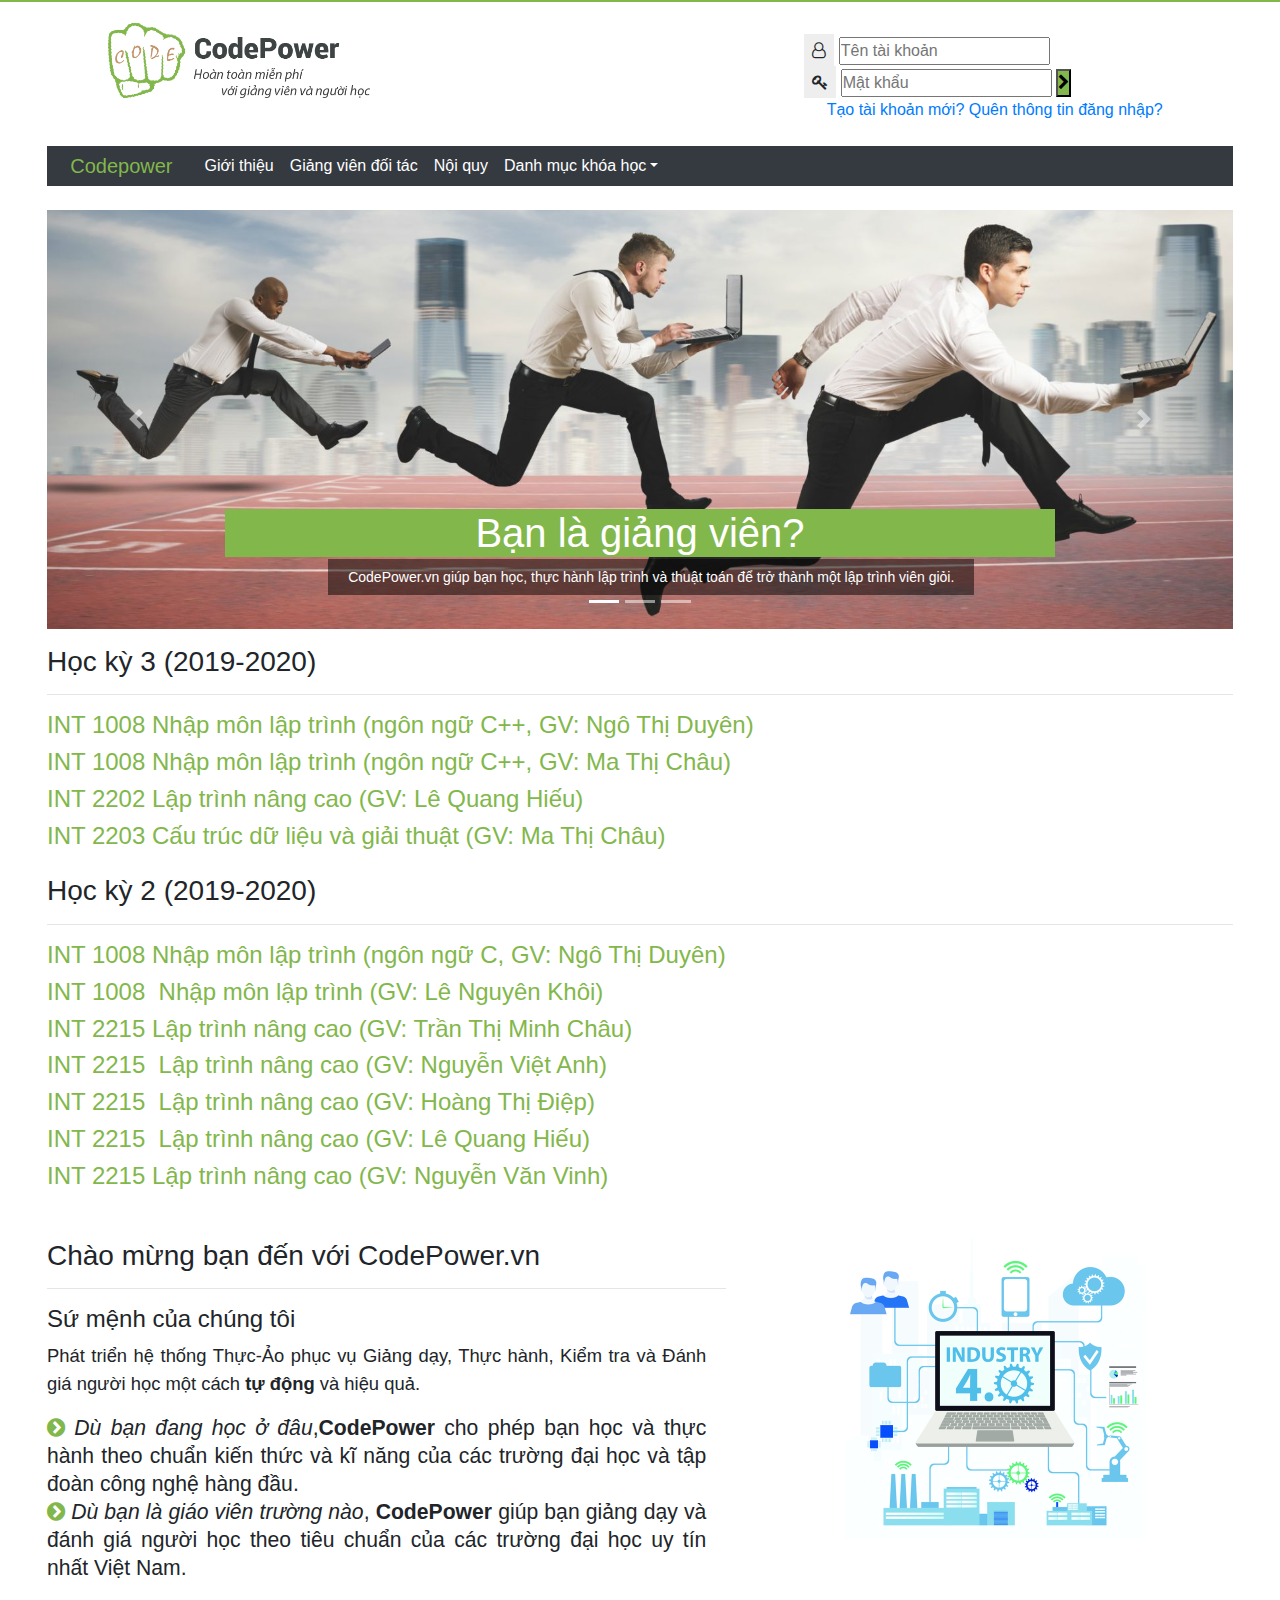
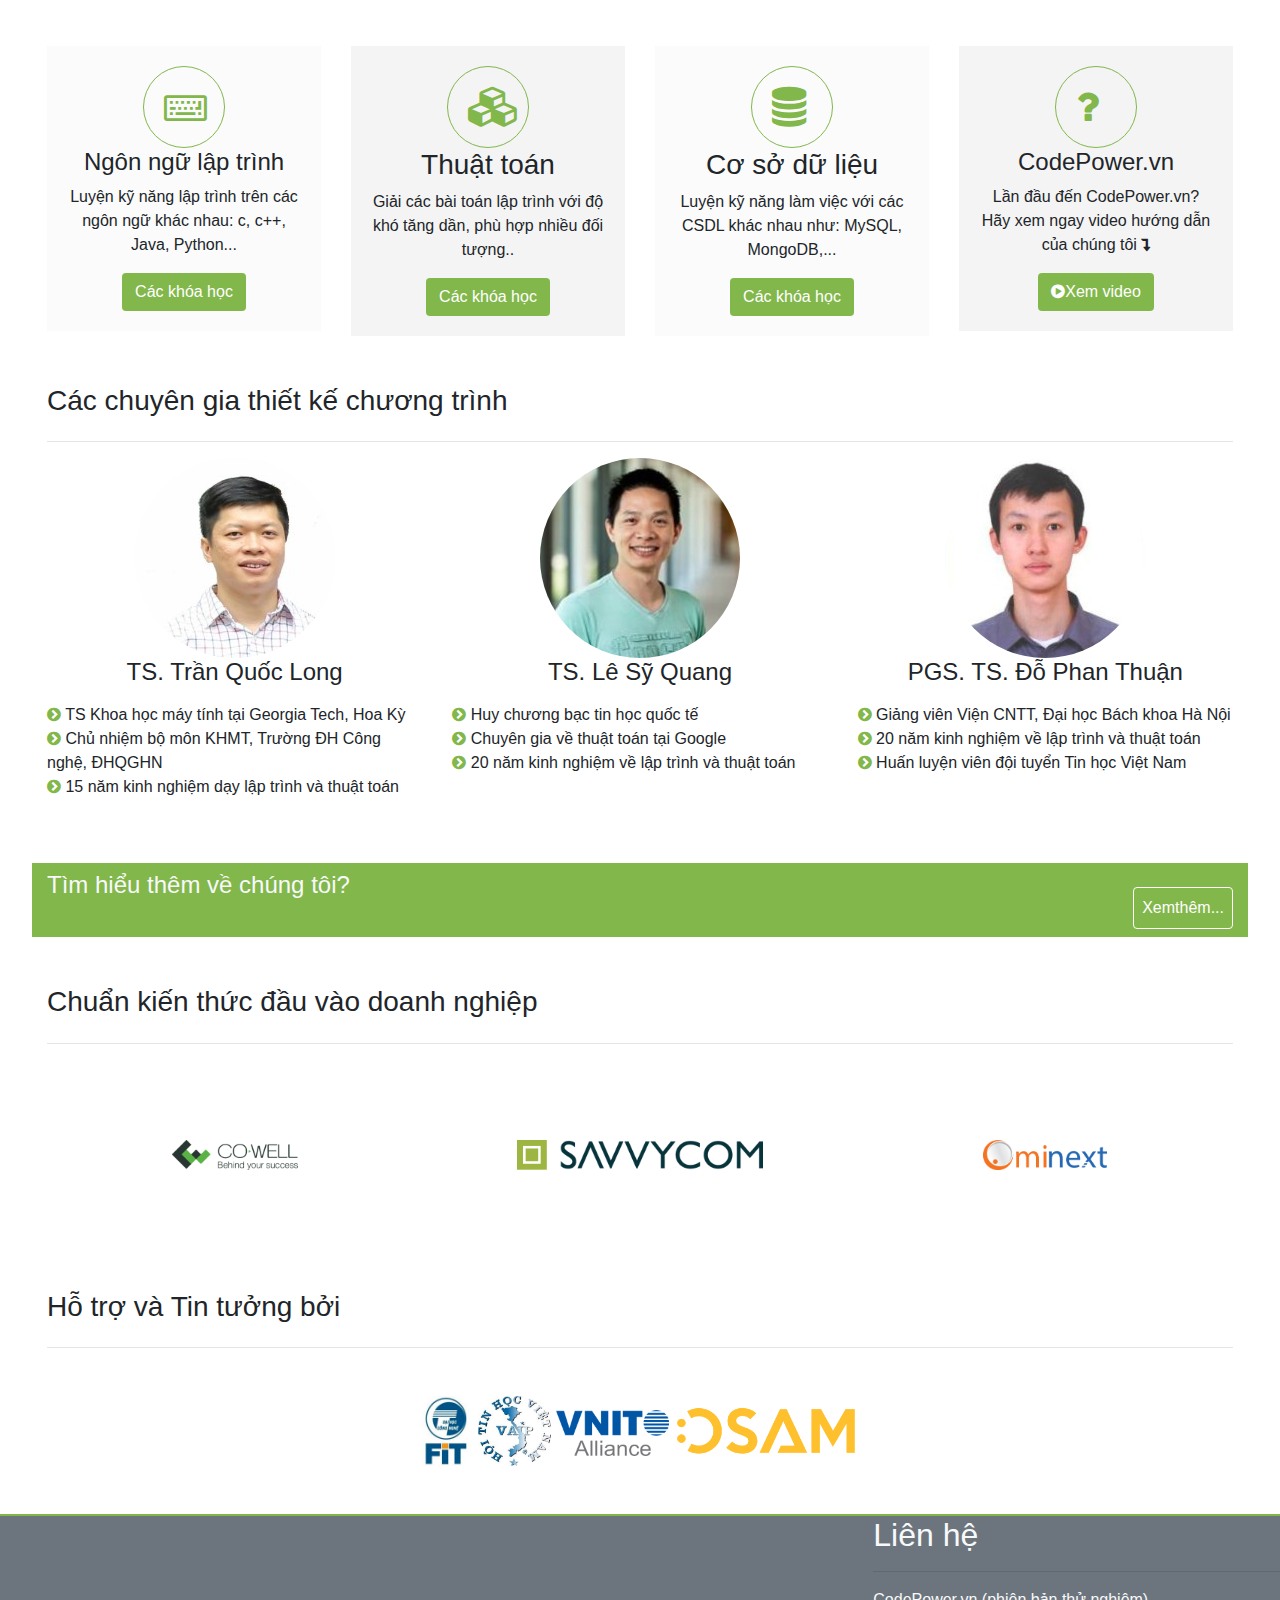
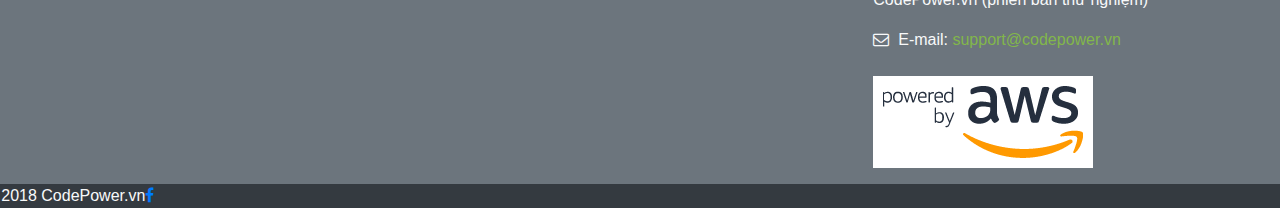
==== commit 41c63158: "update file" ====
--- a/final_project/index.html
+++ b/final_project/index.html
@@ -112,7 +112,7 @@
     
       
     
-    
+<main>
     <!-- slideshow start -->
     <div class="container">
       <id="carouselExampleIndicators" class="carousel slide " data-ride="carousel">
@@ -188,42 +188,45 @@
       </div>
       
     </html>
-  <h3><br></h3>
+  
  <!-- phàn chào mừng đến với CodePower -->
  
 
-<div class="chaoMung container">
-  <div class="col-md-7">
-    <h3>Chào mừng bạn  đến với CodePower.vn<br></h3>
-    <hr>
-    <h4>Sứ mệnh của chúng tôi </h4>
-    <div class="su-menh-container">
-      <p class="plus"  style="font-size: 1.15em;">Phát triển hệ thống Thực-Ảo phục vụ Giảng dạy, Thực hành, 
-        Kiểm tra và Đánh giá người học một cách <b>tự động</b> và hiệu quả.</p>
-      <ul class="colored-plus" style="font-size: 1.15em;">
-        <li><i class="fa fa-chevron-circle-right"></i> <i >Dù bạn đang học ở đâu</i>,<b>CodePower</b> cho phép bạn học và thực hành theo chuẩn kiến thức và kĩ năng của các trường đại học và tập đoàn công nghệ hàng đầu.</li>
-        <li><i class="fa fa-chevron-circle-right"></i> <i>Dù bạn là giáo viên trường nào</i>, <b>CodePower</b>  giúp bạn giảng dạy và đánh giá người học theo tiêu chuẩn của các trường đại học uy tín nhất Việt Nam.</li>
-      </ul>
-    </div>
-  </div>
-  <div class="col-md-5" style="text-align: center;">
-    <img src="images/industry4_0 .png" alt="" style="max-height:300px" class="img-responsive">
-  </div>
+<div class="chaoMung container mt-5 ">
+  <div class="row">
+    <div class="col-md-7">
+      <h3>Chào mừng bạn  đến với CodePower.vn<br></h3>
+      <hr>
+      <h4>Sứ mệnh của chúng tôi </h4>
+      <div class="su-menh-container">
+        <p class="plus"  >Phát triển hệ thống Thực-Ảo phục vụ Giảng dạy, Thực hành, 
+          Kiểm tra và Đánh giá người học một cách <b>tự động</b> và hiệu quả.</p>
+        <ul class="colored-plus" style="font-size: 1.15em;">
+          <li><i class="fa fa-chevron-circle-right"></i> <i >Dù bạn đang học ở đâu</i>,<b>CodePower</b> cho phép bạn học và thực hành theo chuẩn kiến thức và kĩ năng của các trường đại học và tập đoàn công nghệ hàng đầu.</li>
+          <li><i class="fa fa-chevron-circle-right"></i> <i>Dù bạn là giáo viên trường nào</i>, <b>CodePower</b>  giúp bạn giảng dạy và đánh giá người học theo tiêu chuẩn của các trường đại học uy tín nhất Việt Nam.</li>
+        </ul>
+      </div>
+    </div>
+    <div class="col-md-5" style="text-align: center;">
+      <img src="images/industry4_0 .png" alt="" style="max-height:300px" class="img-responsive">
+    </div>
+  </div>
+  
 </div>
 
 <!-- iconbox -->
-<div class="container">
+<div class="container mt-5">
 <div class="row myiconbox ">
 
 
 
   <div class="col-md-3">
-    <div class="iconbox1 ">
+    <div class="iconbox1 iconbox">
       <div class="card-body">
         <div class="iconcircle ">
           <i class="fa fa-keyboard-o"></i>
         </div>
-        <div class="content" style="text-align: center;">
+        <div class="content" >
           <h4>Ngôn ngữ lập trình</h4>
           <p>Luyện kỹ năng lập trình trên các ngôn ngữ khác nhau: c, c++, Java, Python...</p>
           <a class="btn" href="#">Các khóa học </a>
@@ -232,12 +235,12 @@
     </div>
   </div>
   <div class="col-md-3">
-    <div class="iconbox2 ">
+    <div class="iconbox2 iconbox">
       <div class="card-body">
         <div class="iconcircle ">
           <i class="fa fa-cubes"></i>
         </div>
-        <div class="content" style="text-align: center;">
+        <div class="content">
           <h3>Thuật toán</h3>
           <p>Giải các bài toán lập trình với độ khó tăng dần, phù hợp nhiều đối tượng..</p>
           <a class="btn" href="#">Các khóa học </a>
@@ -246,12 +249,12 @@
     </div>
   </div>
   <div class="col-md-3">
-    <div class="iconbox1 ">
+    <div class="iconbox1 iconbox">
       <div class="card-body">
         <div class="iconcircle">
           <i class="fa fa-database"></i>
         </div>
-        <div class="content" style="text-align: center;">
+        <div class="content" >
           <h3>Cơ sở dữ liệu</h3>
           <p>Luyện kỹ năng làm việc với các CSDL khác nhau như: MySQL, MongoDB,...</p>
           <a class="btn" href="#">Các khóa học </a>
@@ -260,17 +263,17 @@
     </div>
   </div>
   <div class="col-md-3">
-    <div class="iconbox2  ">
+    <div class="iconbox2  iconbox">
       <div class="card-body">
         <div class="iconcircle " id="question">
           <i class="fa fa-question"></i>
         </div>
-        <div class="content" style="text-align: center;" id="vid-content">
+        <div class="content"  id="vid-content">
           <h4>CodePower.vn</h4>
           <p>Lần đầu đến CodePower.vn? Hãy xem ngay video hướng dẫn của chúng tôi
-            <i class="fas fa-level-down-alt"></i>
+            <i class="fa fa-level-down"></i>
           </p>
-          <button style="background-color: #82B74B;"><i class="far fa-play-circle"></i>Xem video </button>
+          <a class="btn" href="#"><i class="fa fa-play-circle"></i>Xem video </a>
         </div>
       </div>
 
@@ -435,7 +438,7 @@
   </div>   
    
     <!-- phần logo -->
-    
+</main>    
     
     <!---phần footer-->
     <footer class="bg-secondary mt-5 ">
--- a/final_project/style.css
+++ b/final_project/style.css
@@ -37,6 +37,8 @@
 }
 
 /* link ------------------------------------------------------------------------------*/
+
+
 h4>a{
     color: #82b74b;
     text-decoration: none;
@@ -94,19 +96,10 @@
 /*-----------------------------------------------------------------------------------------------------------------------------------------------*/
 
 /* slidershow */
-.carousel-caption{
-    color: #555555 ;
-    font: 14px "Open Sans", sans-serif;
-	margin: 0px 0px 20px;
-}
 
-h1{
+h1.heading{
     color: #fff;
-    font: 28px "Open Sans", sans-serif;
     background: #82B74B;
-    margin: 10px 22.522px 10px 20px;
-    padding: 0px 0px 0px 10px;
-    font-size: 32px;
 }
 span.sub-heading {
     color: #fff;
@@ -116,7 +109,7 @@
     padding: 10px 20px;
 }
 /* dưới slideshow..................... */
-h4 a:hover {
+h4.no-overflow a:hover {
     color: #222;
     text-decoration: none;
 }
@@ -129,13 +122,12 @@
 }
 .su-menh-container p, .su-menh-container li {
     text-align: justify;
+    font-size: 1.15em;
 }
-p {
-    margin: 0 0 10px;
+.industry{
+    text-align: center;
 }
-.chaoMung{
-    display: flex;
-}
+
 /* iconbox ............................ */
 .iconcircle {
     border: 1px solid #82b74b;
@@ -149,12 +141,7 @@
     font-size: 40px;
     margin: 20px;
 }
-/* .iconcircle i:hover{
-    color: #fff;
-} */
-/* .iconcircle:hover{
-    background-color: #82b74b;
-} */
+
 a.btn{
     background-color: #82b74b;
     color: #fff !important;
@@ -168,10 +155,9 @@
 .iconbox2{
     background-color: #f4f4f4;
 }
-/* .myiconbox :hover{
-    background-color: #efefef;
-} */
-
+.content{
+    text-align: center;
+}
 /*nút js*/
 #myBtn {
     display: none; /* Hidden by default */
